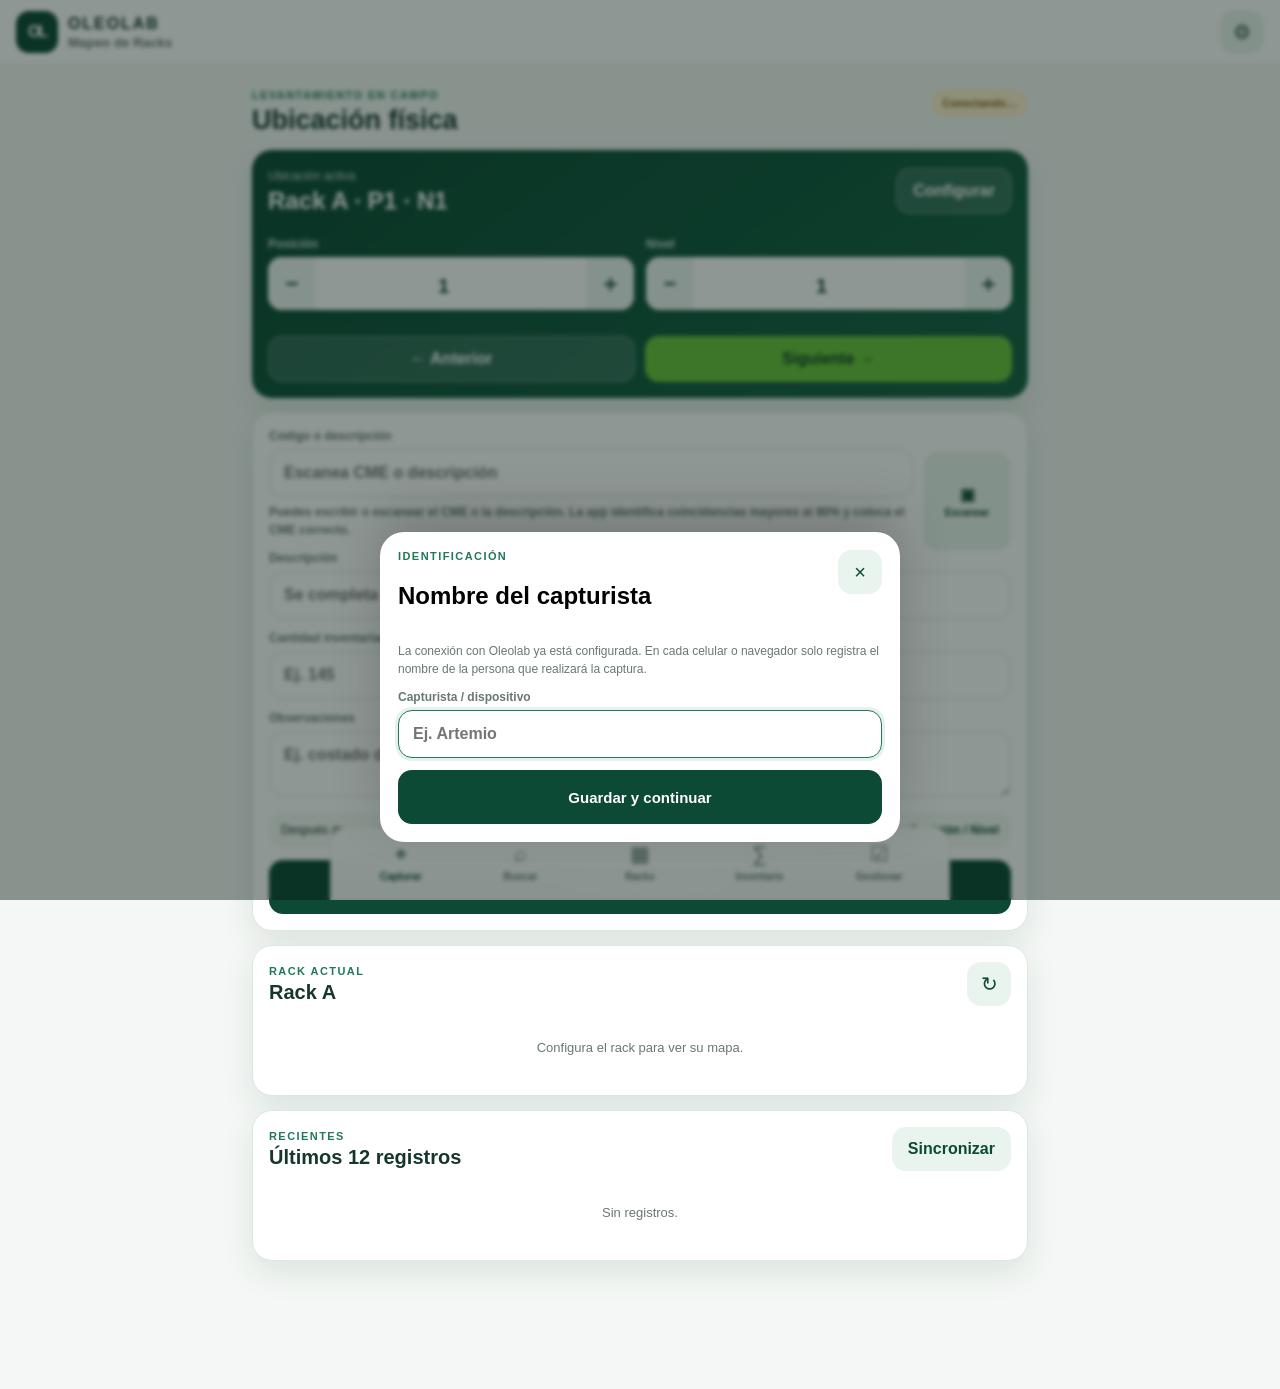
==== index.html @ 90b1364b "Ajustar límites del lienzo visual de racks" ====
<!doctype html>
<html lang="es">
<head>
<meta charset="utf-8">
<meta name="viewport" content="width=device-width,initial-scale=1,viewport-fit=cover">
<meta name="theme-color" content="#0d4a35">
<meta name="apple-mobile-web-app-capable" content="yes">
<meta name="apple-mobile-web-app-status-bar-style" content="black-translucent">
<link rel="manifest" href="manifest.webmanifest">
<title>Oleolab · Mapeo de Racks</title>
<style>
:root{--g:#0d4a35;--g2:#1f7a55;--lime:#69c43b;--pale:#eaf4ee;--gold:#d99d21;--ink:#17372d;--muted:#687971;--line:#dce8e1;--bg:#f4f7f5;--white:#fff;--danger:#b43c3c;--shadow:0 12px 32px rgba(13,74,53,.10);--r:20px}
*{box-sizing:border-box}html{font-family:-apple-system,BlinkMacSystemFont,"Segoe UI",Roboto,Arial,sans-serif;background:var(--bg);color:var(--ink)}body{margin:0;min-height:100vh;padding-bottom:92px}button,input,textarea{font:inherit}button{touch-action:manipulation}.hidden{display:none!important}
.header{position:sticky;top:0;z-index:30;display:flex;align-items:center;justify-content:space-between;padding:max(10px,env(safe-area-inset-top)) 16px 10px;background:rgba(255,255,255,.95);backdrop-filter:blur(16px);border-bottom:1px solid var(--line)}
.brand{display:flex;align-items:center;gap:10px}.logo{width:42px;height:42px;border-radius:13px;background:var(--g);display:grid;place-items:center;color:#fff;font-weight:900;letter-spacing:-2px}.brand b{display:block;letter-spacing:.12em}.brand small{display:block;color:var(--muted);font-weight:700;margin-top:2px}
.icon{border:0;width:44px;height:44px;border-radius:14px;background:var(--pale);color:var(--g);font-size:20px}
main{max-width:820px;margin:auto;padding:16px}.view{display:none}.view.active{display:block}.heading{display:flex;align-items:flex-start;justify-content:space-between;gap:12px;margin:2px 0 14px}.eyebrow{margin:0 0 4px;color:var(--g2);font-size:11px;font-weight:900;letter-spacing:.13em}.heading h1,.card h2{margin:0}.heading h1{font-size:27px}
.badge{padding:8px 11px;border-radius:999px;font-size:11px;font-weight:900;background:#fff1cf;color:#806015;white-space:nowrap}.badge.ok{background:#e7f7e5;color:#246128}.badge.off{background:#f3eeee;color:#8c3c3c}
.card{background:#fff;border:1px solid var(--line);border-radius:var(--r);box-shadow:var(--shadow);padding:16px;margin-bottom:14px}.location{background:linear-gradient(145deg,#0d4a35,#176347);color:#fff;border:0}.location-top{display:flex;justify-content:space-between;align-items:center;gap:10px}.location-top span{font-size:12px;opacity:.8}.location-top strong{display:block;font-size:24px;margin-top:3px}.btn{border:0;border-radius:14px;padding:13px 16px;font-weight:900;cursor:pointer}.btn.primary{background:var(--g);color:#fff}.location .btn.primary{background:var(--lime);color:#163b2c}.btn.secondary{background:var(--pale);color:var(--g)}.btn.ghost{background:rgba(255,255,255,.14);color:inherit;border:1px solid rgba(255,255,255,.25)}.btn.wide{width:100%}.btn.big{min-height:54px;font-size:15px}
.rack-strip{display:flex;gap:8px;overflow-x:auto;padding:14px 0 8px;scrollbar-width:none}.rack-strip::-webkit-scrollbar{display:none}.rack-chip{flex:0 0 42px;height:42px;border-radius:12px;border:1px solid rgba(255,255,255,.25);background:rgba(255,255,255,.10);color:#fff;font-weight:900}.rack-chip.active{background:#fff;color:var(--g)}
.grid2{display:grid;grid-template-columns:1fr 1fr;gap:12px}.step-label{font-size:12px;font-weight:800;color:rgba(255,255,255,.8)}.stepper{display:grid;grid-template-columns:48px 1fr 48px;margin-top:6px;background:#fff;border-radius:14px;overflow:hidden}.stepper button{border:0;background:#edf5f1;color:var(--g);font-size:22px}.stepper input{min-width:0;border:0;text-align:center;font-size:20px;font-weight:900;color:var(--g);padding:12px;background:#fff}.walk{display:grid;grid-template-columns:1fr 1fr;gap:10px;margin-top:14px}
label{display:block;font-size:12px;font-weight:900;color:var(--muted);margin-bottom:12px}input,textarea{width:100%;border:1px solid #ceddd5;border-radius:14px;padding:14px;background:#fff;color:var(--ink);outline:none;margin-top:6px;font-size:16px}input:focus,textarea:focus{border-color:var(--g2);box-shadow:0 0 0 3px rgba(31,122,85,.11)}textarea{resize:vertical}.code-row{display:grid;grid-template-columns:1fr 88px;gap:10px}.scan{border:0;border-radius:14px;background:var(--pale);color:var(--g);font-weight:900;margin-top:23px}.scan span{display:block;font-size:10px;margin-top:3px}
.keep{display:flex;justify-content:space-between;gap:10px;padding:11px 12px;border-radius:13px;background:#f4f8f5;margin:2px 0 12px;font-size:12px}.keep strong{color:var(--g)}
.card-head{display:flex;justify-content:space-between;align-items:center;margin-bottom:10px}.card-head h2{font-size:20px}.empty{padding:24px 12px;text-align:center;color:var(--muted);font-size:13px}
.rack-map{overflow:auto}.rack-table{min-width:100%;display:grid;gap:7px}.rack-row{display:grid;grid-template-columns:56px repeat(var(--cols),minmax(56px,1fr));gap:7px}.rack-cell{min-height:52px;border-radius:12px;background:#f3f7f4;border:1px solid var(--line);padding:6px;display:flex;flex-direction:column;align-items:center;justify-content:center;text-align:center;font-size:10px}.rack-cell.level{background:var(--g);color:#fff;font-weight:900}.rack-cell.used{background:#e4f5e5;border-color:#9dd89d;color:#205f27}.rack-cell b{font-size:12px}
.list{display:grid;gap:8px}.item{display:grid;grid-template-columns:50px 1fr auto;gap:10px;align-items:center;padding:11px;border:1px solid var(--line);border-radius:14px}.loc{background:var(--pale);border-radius:10px;padding:8px 4px;text-align:center;font-weight:900;color:var(--g)}.item strong{display:block}.item small{display:block;color:var(--muted);margin-top:2px}.item time{font-size:10px;color:var(--muted)}
.searchbox{display:flex;gap:10px}.searchbox input{margin:0}.searchbox .btn{flex:0 0 auto}.results{display:grid;gap:10px;margin-top:12px}.result{background:#fff;border:1px solid var(--line);border-radius:16px;padding:14px;box-shadow:0 8px 20px rgba(13,74,53,.06)}.result .where{display:flex;gap:8px;flex-wrap:wrap;margin-top:8px}.pill{padding:6px 9px;border-radius:999px;background:var(--pale);color:var(--g);font-size:11px;font-weight:900}
.rack-layout-toolbar{display:flex;gap:8px;flex-wrap:wrap;align-items:center;margin-bottom:10px}.rack-layout-toolbar .muted{flex:1;min-width:180px}.rack-layout-scroll{overflow-x:auto;overscroll-behavior-x:contain;padding-bottom:6px}.overview{position:relative;display:block;min-width:760px;height:500px;border:1px solid var(--line);border-radius:20px;background:#fff;box-shadow:var(--shadow);overflow:hidden}.overview.editing{background-image:linear-gradient(to right,var(--line) 1px,transparent 1px),linear-gradient(to bottom,var(--line) 1px,transparent 1px);background-size:8.333% 10%}.rack-card{position:absolute;border:1px solid var(--line);border-radius:16px;background:#fff;padding:10px;text-align:left;min-height:64px;box-shadow:0 6px 16px rgba(13,74,53,.08);transition:left .15s ease,top .15s ease,box-shadow .15s ease,transform .15s ease;user-select:none;-webkit-user-select:none;touch-action:manipulation}.rack-card b{font-size:23px;color:var(--g)}.rack-card small{display:block;color:var(--muted);margin-top:3px;font-size:10px;line-height:1.2}.rack-card.ready{background:var(--pale);border-color:#b9d8c8}.overview.editing .rack-card{cursor:grab;touch-action:none;outline:1px dashed rgba(13,74,53,.18)}.overview.editing .rack-card.dragging{cursor:grabbing;z-index:20;box-shadow:0 16px 34px rgba(13,74,53,.24);transform:scale(1.03);transition:none}.layout-save-note{font-size:11px;font-weight:800;color:var(--g2)}
.bottom{position:fixed;left:0;right:0;bottom:0;z-index:35;display:grid;grid-template-columns:repeat(5,1fr);background:rgba(255,255,255,.96);backdrop-filter:blur(18px);border-top:1px solid var(--line);padding:8px 10px max(8px,env(safe-area-inset-bottom))}.nav{border:0;background:transparent;color:var(--muted);padding:7px}.nav span{display:block;font-size:21px}.nav small{font-size:10px;font-weight:900}.nav.active{color:var(--g)}
dialog{border:0;padding:0;background:transparent;max-width:none;width:100%;height:100%;margin:0}.sheet{position:absolute;bottom:0;left:0;right:0;background:#fff;border-radius:24px 24px 0 0;padding:18px;max-height:88vh;overflow:auto;box-shadow:0 -20px 50px rgba(0,0,0,.18)}dialog::backdrop{background:rgba(8,25,18,.45);backdrop-filter:blur(2px)}.dialog-head{display:flex;justify-content:space-between;gap:10px;align-items:flex-start}.dialog-actions{display:grid;grid-template-columns:1fr 1fr;gap:10px;margin-top:14px}.muted{color:var(--muted);font-size:12px;line-height:1.5}.test-status{min-height:42px;margin:4px 0 12px;padding:10px 12px;border-radius:12px;background:#f4f8f5;color:var(--muted);font-size:12px;font-weight:800}.test-status.ok{background:#e7f7e5;color:#246128}.test-status.bad{background:#fdecec;color:#9f2d2d}.link{display:block;margin-top:14px;text-align:center;color:var(--g);font-weight:900;text-decoration:none}
.toast{position:fixed;z-index:60;left:50%;bottom:102px;transform:translateX(-50%) translateY(20px);background:#12291f;color:#fff;padding:11px 16px;border-radius:999px;font-size:12px;font-weight:800;opacity:0;pointer-events:none;transition:.2s;max-width:90%;text-align:center}.toast.show{opacity:1;transform:translateX(-50%) translateY(0)}
.loading{position:fixed;z-index:70;inset:0;background:rgba(255,255,255,.76);display:grid;place-items:center}.loading>div{background:#fff;border:1px solid var(--line);border-radius:18px;padding:18px 22px;box-shadow:var(--shadow);font-weight:900;color:var(--g)}
.scanner{position:absolute;inset:0;background:#07130e;color:#fff;padding:16px}.scanner video{width:100%;height:70vh;object-fit:cover;border-radius:18px;margin-top:12px}.scanline{position:absolute;left:12%;right:12%;top:42%;height:2px;background:var(--lime);box-shadow:0 0 14px var(--lime)}
@media(min-width:700px){main{padding:22px}.sheet{left:50%;right:auto;width:520px;transform:translateX(-50%);bottom:20px;border-radius:24px}.bottom{left:50%;right:auto;width:620px;transform:translateX(-50%);border:1px solid var(--line);border-radius:20px 20px 0 0}}
.catalog-gate{border:1px solid #e1c989;background:#fffaf0;border-radius:14px;padding:12px;margin:4px 0 12px;display:grid;gap:8px}.catalog-gate.hidden{display:none}.catalog-gate strong{color:#7a5a00}.catalog-gate small{color:var(--muted);line-height:1.35}.btn:disabled,.scan:disabled{opacity:.55;cursor:not-allowed;filter:grayscale(.15)}
.delete-mini{border:0;background:#fff0f0;color:var(--danger);border-radius:10px;padding:8px 10px;font-size:12px;font-weight:900;white-space:nowrap}.delete-mini:disabled{opacity:.5}.delete-summary{background:#f7f9f8;border:1px solid var(--line);border-radius:14px;padding:12px;display:grid;gap:4px}.delete-summary strong{font-size:18px}.danger{background:var(--danger)!important;color:#fff!important}
.manage-toolbar{display:grid;gap:10px}.manage-actions{display:flex;gap:8px;flex-wrap:wrap;align-items:center;justify-content:space-between}.manage-list{display:grid;gap:8px}.manage-row{display:grid;grid-template-columns:30px 54px 1fr;gap:10px;align-items:start;background:#fff;border:1px solid var(--line);border-radius:14px;padding:11px}.manage-row input[type="checkbox"]{width:22px;height:22px;margin-top:4px;accent-color:var(--g)}.manage-row .meta{font-size:11px;color:var(--muted);line-height:1.45}.manage-row .qty{font-weight:900;color:var(--g)}.manage-count{font-size:12px;font-weight:900;color:var(--g)}.manage-sticky{position:sticky;top:68px;z-index:10;background:var(--bg);padding-bottom:8px}
</style>
</head>
<body>
<div id="toast" class="toast"></div><div id="loading" class="loading hidden"><div>Actualizando…</div></div>
<header class="header"><div class="brand"><div class="logo">OL</div><div><b>OLEOLAB</b><small>Mapeo de Racks</small></div></div><button id="settings" class="icon">⚙</button></header>
<main>
<section id="capture" class="view active">
  <div class="heading"><div><p class="eyebrow">LEVANTAMIENTO EN CAMPO</p><h1>Ubicación física</h1></div><span id="status" class="badge">Conectando…</span></div>
  <div class="card location">
    <div class="location-top"><div><span>Ubicación activa</span><strong id="locationLabel">Rack A · P1 · N1</strong></div><button id="rackConfig" class="btn ghost">Configurar</button></div>
    <div id="rackStrip" class="rack-strip"></div>
    <div class="grid2">
      <label class="step-label">Posición<div class="stepper"><button type="button" data-step="p" data-dir="-1">−</button><input id="pos" type="number" min="1" inputmode="numeric" value="1"><button type="button" data-step="p" data-dir="1">＋</button></div></label>
      <label class="step-label">Nivel<div class="stepper"><button type="button" data-step="n" data-dir="-1">−</button><input id="level" type="number" min="1" inputmode="numeric" value="1"><button type="button" data-step="n" data-dir="1">＋</button></div></label>
    </div>
    <div class="walk"><button id="prev" class="btn ghost">← Anterior</button><button id="next" class="btn primary">Siguiente →</button></div>
  </div>
  <form id="mapForm" class="card">
    <div class="code-row"><label>Código o descripción<input id="code" required autocomplete="off" autocapitalize="characters" spellcheck="false" list="materialCodes" placeholder="Escanea CME o descripción"><datalist id="materialCodes"></datalist><small class="muted" style="display:block;margin-top:6px">Puedes escribir o escanear el CME o la descripción. La app identifica coincidencias mayores al 90% y coloca el CME correcto.</small></label><button id="scan" type="button" class="scan">▣<span>Escanear</span></button></div>
    <label>Descripción<input id="desc" autocomplete="off" placeholder="Se completa si ya existe"></label><div id="catalogGate" class="catalog-gate hidden"><strong>🔒 Material no registrado en catálogo</strong><small>Para continuar, captura el código y la descripción. Se dará de alta automáticamente como <b>Material de empaque</b> y quedará activo.</small><button id="addCatalogBtn" type="button" class="btn secondary wide">Registrar material en catálogo</button></div><label>Cantidad inventariada (piezas)<input id="qty" type="number" min="0" step="1" inputmode="numeric" required placeholder="Ej. 145"></label>
    <label>Observaciones<textarea id="notes" rows="2" placeholder="Ej. costado derecho, caja superior…"></textarea></label>
    <div class="keep"><span>Después de guardar</span><strong>Conservar Rack / Posición / Nivel</strong></div>
    <button id="saveMappingBtn" class="btn primary big wide" type="submit">＋ Guardar código aquí</button>
  </form>
  <div class="card"><div class="card-head"><div><p class="eyebrow">RACK ACTUAL</p><h2 id="rackTitle">Rack A</h2></div><button id="refreshRack" class="icon">↻</button></div><div id="rackMap" class="rack-map"><div class="empty">Configura el rack para ver su mapa.</div></div></div>
  <div class="card"><div class="card-head"><div><p class="eyebrow">RECIENTES</p><h2>Últimos 12 registros</h2></div><button id="sync" class="btn secondary">Sincronizar</button></div><div id="recent" class="list"><div class="empty">Sin registros.</div></div></div>
</section>
<section id="search" class="view"><div class="heading"><div><p class="eyebrow">LOCALIZADOR</p><h1>¿Dónde está?</h1></div></div><div class="card"><div class="searchbox"><input id="searchInput" type="search" placeholder="Código o descripción"><button id="searchBtn" class="btn primary">Buscar</button></div></div><div id="searchResults" class="results"><div class="empty">Busca un material para ver todas sus ubicaciones.</div></div></section>
<section id="racks" class="view"><div class="heading"><div><p class="eyebrow">MAPA MAESTRO</p><h1>Racks A–Z</h1></div></div><div class="card"><div class="rack-layout-toolbar"><button id="layoutEdit" type="button" class="btn secondary">Editar acomodo</button><button id="layoutSave" type="button" class="btn primary hidden">Guardar mapa</button><button id="layoutReset" type="button" class="btn secondary hidden">Restablecer A–Z</button><button id="layoutCancel" type="button" class="btn secondary hidden">Cancelar</button><span id="layoutStatus" class="layout-save-note">Acomodo compartido entre dispositivos</span></div><p class="muted">El acomodo visual no cambia inventario, posiciones, niveles ni configuraciones de los racks.</p></div><div class="rack-layout-scroll"><div id="overview" class="overview"></div></div></section><section id="inventory" class="view"><div class="heading"><div><p class="eyebrow">CONTEO FÍSICO</p><h1>Inventario total</h1></div><span id="inventoryTotal" class="badge ok">0 pzas</span></div><div class="card"><div class="searchbox"><input id="inventorySearch" type="search" placeholder="Filtrar código o descripción"><button id="downloadInventory" type="button" class="btn primary">Descargar CSV</button></div><p class="muted">Muestra el inventario activo consolidado de todos los dispositivos. Se actualiza automáticamente desde Sheets.</p><small id="inventorySyncLabel" class="muted">Sincronizando…</small></div><div id="inventoryResults" class="results"><div class="empty">Cargando inventario total…</div></div></section>
<section id="manage" class="view">
  <div class="heading"><div><p class="eyebrow">GESTIÓN</p><h1>Registros activos</h1></div><span id="manageCount" class="badge ok">0 activos</span></div>
  <div class="manage-sticky">
    <div class="card manage-toolbar">
      <div class="searchbox"><input id="manageSearch" type="search" placeholder="Filtrar CME, descripción, rack o capturista"><button id="manageRefresh" class="btn secondary" type="button">Actualizar</button></div>
      <div class="manage-actions">
        <label style="display:flex;gap:8px;align-items:center;margin:0"><input id="manageSelectAll" type="checkbox"> <span>Seleccionar visibles</span></label>
        <button id="manageDeleteSelected" type="button" class="btn danger" disabled>Eliminar seleccionados (0)</button>
      </div>
      <div class="muted">Aquí se muestran todos los registros activos, no solo los recientes. Los eliminados dejan de contabilizar, pero permanecen en Sheets con Estado = ELIMINADO.</div>
    </div>
  </div>
  <div id="manageResults" class="manage-list"><div class="empty">Cargando registros…</div></div>
</section>
</main>
<nav class="bottom"><button class="nav active" data-view="capture"><span>⌖</span><small>Capturar</small></button><button class="nav" data-view="search"><span>⌕</span><small>Buscar</small></button><button class="nav" data-view="racks"><span>▦</span><small>Racks</small></button><button class="nav" data-view="inventory"><span>∑</span><small>Inventario</small></button><button class="nav" data-view="manage"><span>☑</span><small>Gestionar</small></button></nav>

<dialog id="rackDialog"><form method="dialog" class="sheet" id="rackForm"><div class="dialog-head"><div><p class="eyebrow">CONFIGURACIÓN FÍSICA</p><h2 id="rackDialogTitle">Rack A</h2></div><button value="cancel" class="icon">×</button></div><p class="muted">Registra lo que observes; puedes corregirlo después.</p><div class="grid2"><label>Posiciones<input id="rackPositions" type="number" min="1" max="500" inputmode="numeric" value="6"></label><label>Niveles<input id="rackLevels" type="number" min="1" max="30" inputmode="numeric" value="3"></label></div><label>Notas<textarea id="rackNotes" rows="3" placeholder="Ej. nivel 4 solo de P1 a P4…"></textarea></label><div class="dialog-actions"><button value="cancel" class="btn secondary">Cancelar</button><button id="rackSave" type="button" class="btn primary">Guardar rack</button></div></form></dialog>

<dialog id="operatorDialog"><form method="dialog" class="sheet" id="operatorForm"><div class="dialog-head"><div><p class="eyebrow">IDENTIFICACIÓN</p><h2>Nombre del capturista</h2></div><button type="button" id="closeOperator" class="icon">×</button></div><p class="muted">La conexión con Oleolab ya está configurada. En cada celular o navegador solo registra el nombre de la persona que realizará la captura.</p><label>Capturista / dispositivo<input id="operatorName" type="text" required autocomplete="name" placeholder="Ej. Artemio"></label><button class="btn primary big wide" type="submit">Guardar y continuar</button></form></dialog>

<dialog id="deleteDialog"><form method="dialog" class="sheet" id="deleteForm"><div class="dialog-head"><div><p class="eyebrow">GESTIÓN DE REGISTROS</p><h2>Eliminar registro</h2></div><button value="cancel" class="icon">×</button></div><p class="muted">El registro se marcará como <b>ELIMINADO</b> y dejará de contabilizar en el rack, posición e inventario activo. No se borra físicamente del historial.</p><div id="deleteSummary" class="delete-summary"></div><div class="dialog-actions"><button value="cancel" class="btn secondary">Cancelar</button><button id="confirmDelete" type="button" class="btn danger">Eliminar registro</button></div></form></dialog>

<dialog id="scannerDialog"><div class="scanner"><div class="dialog-head"><div><p class="eyebrow" style="color:#9ddf7a">CÁMARA</p><h2>Escanear código</h2></div><button id="closeScanner" class="icon">×</button></div><video id="video" autoplay muted playsinline></video><div class="scanline"></div><p>Apunta al código de barras.</p></div></dialog>

<script>
(function(){
"use strict";
var $=function(s){return document.querySelector(s)}, $$=function(s){return Array.from(document.querySelectorAll(s))};
var DB_URL="https://docs.google.com/spreadsheets/d/12SCiQm8V1KWoDCcvSME3rLUsQUM7YNqKPbT7IsKf2s4/edit";
var DEFAULT_GAS_URL="https://script.google.com/macros/s/AKfycbwKBwf-Cqaw-z2X0yGInvhs4Fl8te1LQ0djDxgeLoFkcWMV3wU2AbxRJn-x5PKI4WhP/exec";
var MATERIAL_CATALOG={"CME01001":"BOT VID VDE ANT 250 ML OLEO LAB","CME01002":"BOT VID VDE ANT 500 ML OLEO LAB","CME01003":"BOT VID VDE ANT 1000 ML OLEO LAB","CME01004":"BOT ALU AVOCARE 141 ML OLEO LAB","CME01005":"BOT ALU AVOCARE 141 ML AVOPRODUCTS","CME01006":"BOT ALU COCOCARE 141 ML OLE OLAB","CME01007":"BOT VID VDE ANT 500 ML DORICA","CME01008":"BOT VID TAR CRI 500 ML LABEL PANEL","CME01009":"BOT VID TAR CRI 1300 ML LABEL PANEL","CME01010":"BOT VID VDE 250 ML DORICA","CME01011":"BOT VID VDE 500 ML DORICA","CME01012":"BOT VID VDE 1000 ML DORICA","CME01013":"BOT POL TAR BCO 1000 ML","CME01014":"BOT BID POL TRA 20 L","CME01015":"BOT PET CRI 250 ML OLEOLAB","CME01016":"BOT PET CRI 500 ML OLEOLAB","CME01017":"BOT PET CRI 1000 ML OLEOLAB","CME01018":"BOT PET CRI SALSERA","CME01019":"BOT PET CRI 5L ASA NEG","CME01020":"BOT VID VDE 1000 ML MARASCA","CME01021":"BOT VID VDE 250 ML MARASCA","CME01022":"BOT VID VDE 500 ML MARASCA","CME01023":"BOT VID VDE 250 ML DORICA MADIVI","CME01024":"BOT VID VDE 500 ML DORICA MADIVI","CME01025":"BOT VID VDE 750 ML DORICA MADIVI","CME01026":"BOT VID VDE 1000 ML DORICA MADIVI","CME01027":"BOT VID VDE 250 ML MARASCA MADIVI","CME01028":"BOT VID VDE 500 ML MARASCA MADIVI","CME01029":"BOT VID VDE 1000 ML MARASCA MADIVI","CME01030":"BOT PET CRI 750 ML MADIVI","CME01031":"BOT VID VDE ANT 250 ML MARASCA","CME01032":"BOT VID VDE ANT 500 ML MARASCA","CME01033":"BOT VID VDE ANT 1000 ML MARASCA","CME01034":"BOT BID CUAD GRAD AMA 5LT MBK038 3BK-0034 1 GAL Y 1.12 GAL","CME01035":"BOT BID CUD GRAD 10 L AMA","CME01036":"PREFORMA VERDE ANTIGUO 48MM / 20.6GR","CME01037":"PREFORMA VERDE ANTIGUO 28MM / 51GR","CME01038":"PREFORMA VERDE ANTIGUO 48MM / 51GR","CME01039":"BOT VID VDE ANT 473 ML OLEICO","CME01040":"BOT VID VDE ANT 710 ML OLEICO","CME01041":"BOT PET AMA R48 3.78L","CME01042":"BOT PET CRI 2L OLEOLAB","CME01042X":"BOT PET CRI 2L OLEOLAB (PREFORMA DE 46MM / 55G)","CME01043":"BOT VID TEQ CUAD OLEO LAB 1000 ml","CME01044":"BOT THOR 500 ML CORONA 28 GPI 350","CME01045":"LATA AEROSOL 205 X 604 (58MMX168MM 13.1 fl) AEROSO CAN","CME01046":"BOT PET VDE BOSTON 500 ML","CME01047":"BOT PET VDE ANT 250 ML OLEOLAB","CME01048":"BOT PET VDE ANT 500 ML OLEOLAB","CME01049":"BOT PET VDE ANT 1000 ML OLEO LAB","CME01050":"BOT PET VDE ANT 2000 ML OLEOLAB","CME01051":"BOT PET AMA LIM 3780 ML OLEOLAB","CME01052":"BOT VID VDE ANT 750 ML MARASCA","CME01053":"FLEXITANQUE DE 25MIL LTS - 25K FLEXI WITH ACCESORIES","CME01054":"CALENTADOR DE 50 MANGUERAS - 50 HOSE HEATING PAD","CME01055":"PREFORMA AMARILLO LIMON 48MM / 90GR","CME01056":"PRFORMA AMARILLA LIMON R-48 90GR","CME01057":"BOT PET AMA LIM 2000 ML OLEOLAB","CME01058":"BOT PET BCO TARRO 500 ML 89MM","CME01059":"BOT PET BCO TARRO 1/2 GAL 1.66L 110MM","CME01060":"BOT PET CRI SQ500 MAYO 500ML","CME01061":"BOT ALU BCO 53 X 175 X 1Q","CME01062":"BOT VID TARRO CRIS 500ML (CHINA)","CME01063":"BOT PET TARRO BCO 1000ML","CME01064":"BAG ON VALVE 95 X 143","CME01065":"BOT VID VDE 750 ML MARASCA","CME01066":"BOV+ACTUATOR+CAP KIT FOR SPRAY 200ML 59 X 168 X 2Q","CME01067":"BOT ALU BCO 59X168 CURVO","CME01068":"BOT PET BLANCO TARRO 1/2 GAL 1.66L 110MM","CME01069":"TAP PLA BLANCA 110MM","CME01070":"PREFORMA VERDE ANTIGUO 48MM / 91GR","CME01071":"BOT PET CRISTAL OLEOLAB R48 3.78L","CME01072":"BOT PET VERDE ANTIQUE 3.78 LT OLEOLAB","CME01073":"BOT PET VERDE ANTIQUE 2 LT OLEOLAB","CME01074":"BOT PET CRI 10L ASA NEG","CME01075":"BOT PET BCO 200 ML SPRAY OLEOLAB","CME01076":"BOT PET VDE ANT 750 ML OLEOLAB","CME01077":"BOT VID TARRO CRIS 460ML (AIRES DEL CAMPO)","CME01078":"BOT METAL IMP 1000 ML (MADHAVA)","CME01079":"TAP PTRO NEG BOT METAL IMP 1000 ML (MADHAVA)","CME01080":"SUPER SACO BLANCO RAFIA 90\\*90\\*150 CMS","CME01081":"BOTELLA MEZCAL 750 ML","CME01082":"BOT VID VDE ANT 750 ML OLEO LAB","CME01083":"BOT VID TARRO CRIS 500ML (NIRWANA)","CME01084":"BOT KIT SQUEEZE/TAP/LINNER PET VDE ANT 500 ML","CME01085":"PAPEL POLIFOIL LAM MATE 220X60 AVOCARE VCP (SACHET)","CME01086":"PAPEL POLIFOIL LAM MATE 220X60 COCOLEO EV ORGANIC (SACHET)","CME01087":"PAPEL METALIZADO 54X220 AVOCARE PRENSASO EN FRIO","CME01088":"PAPEL METALIZADO 54X220 COCOCARE EV ORGANICO","CME01089":"CINTA TRANSPARENTE 48X910 METROS","CME01090":"BOT PET CRI 3.78 L VINAGRE OLEOLAB","CME01091":"BOT PET CRI 1000 ML VINAGRE OLEOLAB","CME01092":"BOT PET CRI 6000 ML VINAGRE OLEOLAB","CME01093":"BOT PET CRI 5000 ML VINAGRE OLEOLAB","CME01094":"BOT ALU BCO 66 X 218 400ML","CME01095":"BOV+ACTUATOR+CAP KIT FOR SPRAY 400ML 66 X 218","CME01096":"BOT PET VDE BAN 750ML SQUEEZE+TAP+LINNER PET","CME02001":"CAJ COR CRAFT ECT32 C250-12","CME02002":"CAJ COR CRAFT ECT32 C500-12","CME02003":"CAJ COR CRAFT ECT32 C1000-12","CME02004":"CAJ COR CRAFT ECT26 C5000-3","CME02005":"CAJ COR CRAFT ECT26 C250-6","CME02006":"CAJ COR CRAFT ECT26 C500-6","CME02007":"CAJ COR CRAFT ECT32 CD250-12","CME02008":"CAJ COR CRAFT ECT32 CD500-12","CME02009":"CAJ COR CRAFT ECT32 CD1000-12","CME02010":"CHA COR COCOCARE 1000L OLEO LAB","CME02011":"JUE SEP COR CRAFT C250-12","CME02012":"JUE SEP COR CRAFT C500-12","CME02013":"JUE SEP COR CRAFT C1000-12","CME02014":"JUE SEP COR CRAFT C250-6","CME02015":"JUE SEP COR CRAFT C500-6","CME02016":"JUE SEP COR CRAFT CD250-12","CME02017":"JUE SEP COR CRAFT CD500-12","CME02018":"JUE SEP COR CRAFT CD1000-12","CME02019":"CHA COR AGUACATE 1000 ML INNOBIZ","CME02020":"JUE SEP CHA COR AGUACATE CRAFT C-12 INNOBIZ","CME02021":"CAJILLA MIC 500ML ATOMY COREA","CME02022":"CAJILLA MIC 500ML ATOMY CANADA","CME02023":"CAJ COR CRAFT ECT32 CD250-24 MADIVI","CME02024":"CAJ COR CRAFT ECT32 CD500-12 MADIVI","CME02025":"JUE SEP COR CRAFT CD250-12 MADIVI","CME02026":"JUE SEP COR CRAFT CD500-12 MADIVI","CME02027":"CAJ COR CRAFT ECT32 CM1000-12 MADIVI","CME02028":"JUE SEP COR CRAFT CM1000-12 MADIVI","CME02029":"CAJ COR CRAFT ECT32 CM250-12 MADIVI","CME02030":"JUE SEP COR CRAFT CM250-12 MADIVI","CME02031":"CAJ COR CRAFT ECT32 CM500-12 MADIVI","CME02032":"JUE SEP COR CRAFT CM500-12 MADIVI","CME02033":"CAJILLA MIC 500 ML AVOCARE COREA V2 ATY","CME02034":"CAJ COR CRAFT CM250-12 ACADO","CME02035":"CAJ COR CRAFT CM500-12 ACADO","CME02036":"JUE SEP COR CRAFT CD250-24 MADIVI","CME02037":"CAJ COR CRAFT CM1000-12 ACADO","CME02038":"JUE SEP COR CRAFT CM250-12 ACADO","CME02039":"SEL GAR PLAS NEG BRILLNATE 55 X 45 MADIVI","CME02040":"JUE SEP COR CRAFT CD1000-12 MADIVI","CME02041":"JUE SEP COR CRAFT CM1000-12 MADIVI","CME02042":"JUE SEP COR CRAFT CM500-12 ACADO","CME02043":"CAJ COR CRAFT ECT32 CD750-12 MADIVI","CME02044":"SEP COR CRAFT C-500-12 CHICO","CME02045":"SEP COR CRAFT C-500-12 GRANDE","CME02046":"JUE SEP COR CRAFT CM1000-12 ACADO","CME02047":"CAJ COR CRAFT ECTC26 C473-6 OLEICO","CME02048":"CAJ COR CRAFT ECT25 C710-6 OLEICO","CME02049":"JUE SEP COR CRAFT C473-6 OLEICO","CME02050":"JUE SEP COR CRAFT C710-6 OLEICO","CME02051":"CAJ COR CRAFT CP250-12 OLEOLAB","CME02052":"JUE SEP COR CRAFT CP250-12 OLEOLAB","CME02053":"CAJILLA 500 ML ATOMY USA","CME02054":"SEP COR CRAFT C-250-12 CHICO","CME02055":"SEP COR CRAFT C-250-12 GRANDE","CME02056":"SEP COR CRAFT C-1000-12 CHICO","CME02057":"SEP COR CRAFT C-1000-12 GRANDE","CME02058":"CAJ COR CRAFT C96OZ-6","CME02059":"CAJ COR CRAFT C1GAL-4","CME02060":"CAJ COR CRAFT ECT32 CP500-12","CME02061":"CAJ COR CRAFT CET25 CP1000-12","CME02062":"CAJ COR CRAFT ECT32 CT450-12","CME02063":"CAJ COR CRAF ECTC25 CP 3.78 - 6","CME02064":"CAJ CHA AVOCARE EXT VIR ORG 1000L CHAEV1000-12","CME02065":"CAJ CHA OLEO REF 1000L CHAOL1000-12","CME02066":"CAJ CHA AVOCARE NATURAL 1000L CHANAT1000-12","CME02067":"CAJ CHA COCOCARE VIR ORG 1.66 L CHCV1660-12","CME02068":"CAJ COR CRAFT C1000-6","CME02069":"JUE SEP COR CRAFT C100-6","CME02070":"CAJ COR CRAFT C500-6","CME02071":"JUE SEP COR CRAFT C500-6","CME02072":"CAJ COR CRAFT CP500-6","CME02073":"CAJ COR CRAFT CP1000-6","CME02074":"CAJ COR CRAFT C250-6","CME02075":"JUE SEP COR CRAFT C250-6","CME02076":"CAJ COR CRAFT CP250-6","CME02077":"JUE SEP COR CRAFT CP250-6","CME02078":"CAJ COR CRAFT ECT32 CT450-6","CME02079":"CAJILLA MIC 250ML / 5 PACK ATOMY COREA","CME02080":"CAJ COR CRAFT CM250-6","CME02081":"JUE SEP COR CRAFT CM250-6","CME02082":"CAJ COR CRAFT CM500-6","CME02083":"JUE SEP COR CRAFT CM500-6","CME02084":"CAJ COR CRAFT CM750-6","CME02085":"JUE SEP COR CRAFT CM750-6","CME02086":"CAJ COR CRAFT CM100-6","CME02087":"JUE SEP COR CRAFT CM100-6","CME02088":"CAJ COR CRAFT CM250-12","CME02089":"JUE SEP COR CRAFT CM250-12","CME02090":"CAJ COR CRAFT CM500-12","CME02091":"JUE SEP COR CRAFT CM500-12","CME02092":"CAJ COR CRAFT CM750-12","CME02093":"JUE SEP COR CRAFT CM750-12","CME02094":"CAJ COR CRAFT CM1000-12","CME02095":"JUE SEP COR CRAFT CM1000-12","CME02096":"CHA MEMBER´S MARK AGUACATE 1000 ML CHAMM1000-12","CME02097":"CHA MEMBER´S MARK COCO ORGANICO 1.66 ML CHCO1660-12","CME02098":"JUE SEP CAJ CHA GENERICA 12X1000ML OLEOLAB","CME02099":"CHA PALLET 1.00 X 1.20","CME02100":"JUE SEP COR CRAFT CM450-12 TARRO VIDRIO","CME02101":"CAJ COR CRAFT ECT25 CL1000-6","CME02102":"CAJ COR CRAFT ECT25 CP750-6","CME02103":"CAJ COR CRAFT ECT25 CP750-12","CME02104":"DESECHO DE CARTON","CME02105":"CAJ COR CRAFT C750-12","CME02106":"JUE SEP COR CRAFT C750-12","CME02107":"CAJ COR CRAFT ECT26 CT470-6","CME02108":"JUE SEP COR CRAFT CT470-6","CME02109":"JUE SEP COR CRAFT CT460-12","CME02110":"JUE SEP COR CRAFT CT460-6","CME02111":"CAJ COR CRAF CP500-12 BONAMARK","CME02112":"CHA DUO PACK AVOCARE VIRGIN OIL SPRAY 400ML PARA 2PZ","CME02113":"CAJ CHA DUO PACK AVOCARE VIRGIN OIL SPRAY 400ML","CME03001":"COR AVOCARE AGU EXT VIR AVOPRODUCTS","CME03002":"COR AVOCARE AGU EXT VIR AJO AVOPRODUCTS","CME03003":"COR AVOCARE AGU EXT VIR ALB AVOPRODUCTS","CME03004":"COR AVOCARE AGU EXT VIR CHI AVOPRODUCTS","CME03005":"COR AVOCARE AGU FRU INT INNOBIZ","CME03006":"COR AVOCARE AGU INT PUR INNOBIZ","CME03007":"COR INNOVIZ LAM. MATE FTE/REV DE 12.4X9.3 CMS.","CME04001":"TAP PLA NEG 31.5 MM OLEO LAB","CME04002":"TAP C/DOS PLA 31.5 MM OLEOLAB","CME04003":"TAP PLA CAF T 89 MM","CME04004":"LINNER SENSITIVO ROJO 89 MM","CME04005":"TAP TWIST OFF LAM DOR T 82 MM","CME04006":"TAP PLA BCA 40 CM CUBETA","CME04007":"TAP POL AZU T 20 MM BIDON","CME04008":"TAP NUEVO 1.00 X 1.20 TOTE SK","CME04009":"TAP RECICLADO 1.00 X 1.20 TOTE SK","CME04010":"TAP NUEVO OCT TOTE LP","CME04011":"TAP ALU CON DOS NEG 31.5 X 24","CME04012":"TAP ALU CON DOS NEG 31.5 X 44","CME04013":"TAP PLA TRI TAP NEG 28MM","CME04014":"TAP METAL BCO 20MM TAMBO METAL","CME04015":"TAP PLA BCO 20MM TAMBO PLAS","CME04016":"TAP PLA NEG 48MM P ENVASE 5L Y 2L","CME04017":"TAP PLA NEG SALSERA 10 MM","CME04018":"SEL MET BCO 20MM TAP METAL TAMBO METAL","CME04019":"SEL GAR PLAS NEGRO MATE 55 X 56","CME04020":"SEL GAR PLAS PVC MORADO 55 X 56 ROLLO","CME04021":"SEL GAR PLAS NEG MAT 55 X 56 MADIVI","CME04022":"SEL GAR CAPSULA PVC NEG MAT 32 X 55 MADIVI","CME04024":"TAP ALU DOS NEG 31.5 X 44 MADIVI","CME04025":"SEL GAR CAPSULA PVC NEG MAT 33 X 48 MADIVI","CME04026":"TAP ALU DOS ORO 31.5 X 24 MADIVI","CME04027":"SEL GAR PLAS TRANS 54X45 MADIVI","CME04028":"SEL GAR PLAS NEG 54X70 MADIVI","CME04029":"SEL GAR CAPSULA PVC NEG MAT 31X60 MADIVI","CME04030":"TAP REF PLAS BCO 28 MADIVI","CME04031":"TAP ALU CON DOS ORO 31.5 X 24 MADIVI","CME04032":"TAP PLA NEG CINT CORT ROSC R28","CME04033":"TAP PLA VDE CINT LISA R 38","CME04034":"SEL GAR PLAS VDE OLEICO","CME04035":"SEL SEG BOTTLE HEX FOLIO","CME04036":"SEL SEG VENOM 40 FOLIO","CME04037":"TAP VDE R-28 C/CIN C/LIN MTX-115 CAV 8","CME04038":"TAP PLA C/CIN NEG R38 5L Y 2L","CME04039":"TAP TWIST OFF LAM IMPRESA COCCARE T 82 MM","CME04040":"TAP TRITAP ORO STD","CME04041":"LINER SEN PAP BCO 48MM","CME04042":"SEL GAR PLAS PVC CRISTAL (102 x 47MM)","CME04043":"TAP TWIST OFF LAM 63 RTO LAM DORADA (CHINA)","CME04044":"SEL GAR PLAS TRANS 140 X 30 MM.","CME04045":"SEL GAR PLAS TRANS 82 X 40","CME04046":"TAP PLA VDE CINT R 48","CME04047":"SEL GAR PLAS PVC AZUL PANT 2144C 55X56 ROLLO","CME04048":"SEL GAR PLAS PVC VERDE PANT 355C 55X56 ROLLO","CME04049":"SEL GAR PLAS PVC GRIS PANT 437C 55X56 ROLLO X 100,000","CME04050":"SEL GAR PLAS PVC AZUL CLARO PANT 284C 55X56 ROLLO","CME04051":"SEL GAR PLAS PVC ROJO PANT 186C 55X56 ROLLO","CME04052":"SEL GAR PLAS PVC DORADO PANT 125C 55X56 ROLLO","CME04053":"SEL GAR PLAS PVC VERDE CLARO PANT 376C 55X56 ROLLO","CME04054":"TAP PLA CAF 110MM","CME04055":"TAP PLA VDE FLIP TOP R 30MM MAYO","CME04056":"SEL GAR PLAS PVC VERDE CLARO PANT 376C ORGANICO 55X56","CME04057":"LINNER SENSITIVO 89 MM","CME04057X":"LINNER SENSITIVO 89 MM","CME04058":"SELLO DE ESPUMA BCO. 28 MM","CME04059":"TAPA PLASTICA BLANCA R66","CME04060":"TAPA TEQUILERA PLASTICA NEGRA","CME04061":"TAPA SALSERA PLASTICA NEGRA","CME04062":"TAPA PLASTICA VIKINI NEGRA","CME04063":"TAPA SALSERA PLASTICA VERDE","CME04064":"TAP TWIST OFF LAM 82 RTO LAM DORADA (NIRWANA)","CME04065":"TAPA DE ALUMINIO C/DOSIFICADOR 31.5 X 24 ORO","CME04066":"TAPA PLASTICA P/SPRAY","CME04067":"TAPA TRITAPA PLASTICA DORADA","CME04068":"FOIL ALUMINIO 27.80MM","CME04069":"FOIL ALUMINIO 39.96","CME04070":"FOIL ALUMINIO 87.6MM","CME04071":"FOIL ALUMINIO 110 MM","CME04072":"VALVULA SPRAY BAG ON VALVE 95 X 143 + (2X20)","CME04073":"SELLO ESPUMADO BCO 89 MM","CME04074":"SEL GAR PLAS PVC NARANJA 55X56 ROLLO","CME04075":"MANGA PVC 8 TIN MEMBER´S MARK 1.66 L SAMS","CME04076":"TAPA FLIP TOP OLEOLAB 28MM","CME04078":"SEL GAR PLAS PVC VERDE 55X65 MEMBERS MARK SAMS","CME04079":"TAP PLA VDE SELLO Y SUB TAP P PET 32 MM","CME04080":"TAP PLA VDE SELLO Y SUB TAP P PET 46MM","CME04081":"ASA PLA VDE P PET 46MM","CME04082":"TAPA MADERA-CORCHO SINTETICO 30 MM","CME04083":"CERA AZUL PARA TAPA MADERA-CORCHO SINTETICO","CME04084":"CERA NEGRA PARA TAPA MADERA-CORCHO SINTETICO","CME05001":"BASE TARIMA MIC COR CRAFT 1 X 1.20","CME05002":"ESQUINERO PALLET CARTON CRAFT 2 MTS","CME05003":"PEL STRECH EMPLAYE TRANS 1200 PIES X 18 PUL CAL 60","CME05004":"FLEJE PLASTICO NEGRO 1/2\"","CME05005":"GRAPA FIERRO METAL PARA FLEJE 1/2\"","CME05006":"POLI BURBUJA PLA TRANS CHICA 2 PIES X 20 MTS","CME05007":"POLI BURBUJA PLA TRANS GDE 2 PIES X 20 MTS","CME05008":"ROLLO BOLSA PLA TRANS TOTE OCT 1 X 1.20","CME05009":"TARIMA TACON ESTUFADA 1.15 X 1.15 EXP","CME05010":"TARIMA TACON CHEP 1.00 X 1.20 MX","CME05011":"TARIMA RECICLADA 1 X 1.20 NACIONAL CEDIS","CME05012":"ETI TERMOMAGNETICA ZEBRA BCA 102 X 127 MM","CME05013":"ROLLO TINTA CARBON NEG ZEBRA 102 X 127 MM","CME05014":"CINTA PLAS ADH TRANS 2\" X 100 MTS NO MARCA","CME05015":"CINTA PLAS ADH TRANS 2\" X 100 MTS OLEOLAB","CME05016":"CINTA PLAS ADH TRANS 2\" X 100 MTS NO MARCA MADIVI","CME05017":"PEL STRECH EMPLAYE TRAS 1200 PIES X 18 PUL CAL 60 MADIVI","CME05018":"ESQUINERO PALLET CAR CRAFT 2 MTS MADIVI","CME05019":"FLEJE PLAS NEGRO 1/2\" MADIVI","CME05020":"FLEJE METALICO 1/2\"","CME05021":"RELLENO POLIETILENO EMBALAJE MADIVI","CME05022":"TARIMA TACON CHEP 1.00 X 1.20 EXP","CME05023":"TINTA PARA SELLO DE GOMA 35ML","CME05024":"FLEJE PLASTICO NEGRO 1/2\"","CME05025":"TARIMA TACON CHEP 1.00 X 1.20 EXPORTACION. ESTUFADA","CME05026":"TARIMA TACON CHEP CEDI MEX 1.00 X 1.20 NAC.","CME05027":"PEL STRETCH EMPLAYE TRANSP 1200 PIES X 18 PUL CAL 60","CME05028":"ETI TERMOMAGNETICA ZEBRA BCA 102 X 127 MM COLOR VERDE","CME05029":"AUT PEL STRECH EMPLAYE TRANS 4000 PIES X 20 PUL CAL 60","CME05030":"TARIMA TACON CHEP 1.00 X 1.20 MX (SAMS)","CME05031":"RELLENO MIC PACK PARA EMPAQUE","CME05032":"ETIQUETA FRAGIL PARA EMPAQUE","CME05033":"POLI BURBUJA PLA TRANS CHICA 60CM X 40MTS","CME05034":"ETIQUETA DE CERTIFICACIONES COCO MM´S 1.66","CME05035":"ETIQUETA DE CERTIFICACIONES COCO CARE 1.66","CME05036":"SELLO POR INDUCCIÓN DE ALUMINIO COMPUESTO 89 MM","CME05037":"SELLO POR INDUCCIÓN DE ALUMINIO COMPUESTO 110 MM","CME05039":"MOLDE DE BOTELLA SQUEEZE 500ML","CME05040":"PREFORMA VERDE BANDERA PET 24MM / 40G","CME05041":"ESQUINERO PALLET CARTON CRAFT 4\" CAL 100 2 MTS","CME06001":"ETI PLAT PLAST MAT AVOCARE AGU 250 ML OLEO LAB","CME06002":"ETI PLAT PLAST MAT AVOCARE AGU 500 ML OLEO LAB","CME06003":"ETI PLAT PLAST MAT AVOCARE AGU AJO 250 ML OLEO LAB","CME06004":"ETI PLAT PLAST MAT AVOCARE AGU ALB 250 ML OLEO LAB","CME06005":"ETI PLAT PLAST MAT AVOCARE AGU CHI 250 ML OLEO LAB","CME06006":"ETI PLAT PLAST MAT AVOCARE AGU EXT VIR 250 ML AVOPRODUCTS","CME06007":"ETI PLAT PLAST MAT AVOCARE AGU EXT VIR 500 ML AVOPRODUCTS","CME06008":"ETI PLAT PLAST MAT AVOCARE AGU EXT VIR AJO 250 ML AVOPRODUCT","CME06009":"ETI PLAT PLAST MAT AVOCARE AGU EXT VIR ALB 250 ML AVOPRODUCT","CME06010":"ETI PLAT PLAST MAT AVOCARE AGU EXT VIR CHI 250 ML AVOPRODUCT","CME06011":"ETI PLAT PLAST MAT COCOCARE COCO VIR 450 ML OLEO LAB","CME06012":"ETI PLAT PLAST MAT COCOCARE COCO VIR 450 ML TAP OLEO LAB","CME06013":"ETI BOPP UV MATE COCOCARE COCO VIR 1.66 ML OLEO LAB","CME06014":"ETI BOPP UV MATE COCOCARE COCO VIR 1.66 ML TAP OLEO LAB","CME06015":"ETI PLAT PLAST MAT COCOCARE MAN COCO SAL 500 ML OLEO LAB","CME06016":"ETI PLAT PLAST MAT COCOCARE MANT COCO SAL 500 ML TAP OLEO LA","CME06017":"ETI PLAT PLAST MAT COCOCARE MANT COCO 500 ML OLEO LAB","CME06018":"ETI PLAT PLAST MAT COCOCARE MANT COCO 500 ML TAP OLEO LAB","CME06019":"ETI PLAT PLAST MAT BERRYCARE ZAR 250 ML OLEO LAB","CME06020":"ETI PLAT PLAST MAT GRAPECAREA UVA 500 ML OLEO LAB","CME06021":"ETI PLAST OLI EV 250 ML FTE CASA LEY","CME06022":"ETI PLAST OLI EV 250 ML REV CASA LEY","CME06023":"ETI PLAST OLI EV 500 ML FTE CASA LEY","CME060237":"ETI BOPP UV MATE AVOCARE EV AJO 250ML REV VID OLEOLAB INT","CME06024":"ETI PLAST OLI EV 500 ML REV CASA LEY","CME06025":"ETI PLAST OLI EV 1000 ML FTE CASA LEY","CME06026":"ETI PLAST OLI EV 1000 ML REV CASA LEY","CME06027":"ETI PLAT PLAST MAT AVOCARE AGU FRU INT 500 ML INNOBIZ v5","CME060271":"ETI PAP CATE DE MI CORAZON EV 500 ML MADIVI COR","CME06028":"ETI PLAT PLAST MATAVOCARE AGU INT PUR 1000ML INNOBIZ","CME06029":"ETI PLAT PLAST AVOCARE AGU FRU INT 250 ML INNOBIZ","CME06030":"ETI PLAT PLAST MAT GOLDEN HILLS COCO VIR 450ML LA COMER","CME06031":"ETI PLAT PLAST MAT GOLDEN HILLS COCO VIR 450 ML TAP LA COMER","CME06032":"ETI PLAT PLAST MAT COCOCARE COCO REF 450 ML OLEOLAB","CME06033":"ETI PLAT PLAST MAT COCOCARE COCO REF 450ML TAP OLEOLAB","CME06034":"ETI PLAST AVOS AGU VIR EXT 250 ML","CME06035":"ETI PLAT PLAST MAT AVOCARE AGU FRU INT 500 ML REV ATOMY CORE","CME06036":"ETI PLAT PLAS MAT AVOCARE AGU FRU INT 500 ML REV ATOMY CANAD","CME060362":"ETI BOPP UV MATE GRAPECARE 2L FTE OLEOLAB","CME06037":"ETIQUETA DE PAPEL BLANCA CARTA (PARA TOTE)","CME06038":"ETI PAP CATE DE MI CORAZON AGU COMPLETE 250 ML MARASCA MADIV","CME06039":"ETI PAP CATE DE MI CORAZON AGU 1 LT FTE MARASCA MADIVI","CME06040":"ETI PAP CATE DE MI CORAZON AGU 1 LT REV MARASCA MADIVI","CME06041":"ETI PAP CATE DE MI CORAZON AGU 250ML MADIVI","CME06042":"ETI PAP CATE DE MI CORAZON AGU 500 ML MADIVI","CME06043":"ETI PAP CATE DE MI CORAZON AGU MEDI 250 ML MADIVI","CME06044":"ETI PAP CATE DE MI CORAZON AGU MEDI 500 ML FTE MADIVI","CME06045":"ETI PAP CATE DE MI CORAZON AGU MEDI500 ML REV MADIVI","CME06046":"ETI PAP ORO VERDE AGU 1 LT DORICA MADIVI","CME06047":"ETI PAP ORO VERDE AGU 1 LT FTE MARASCA MADIVI","CME06048":"ETI PAP ORO VERDE AGU 500 ML DORICA MADIVI","CME06049":"ETI PAP ORO VERDE AGU 60 ML DORICA MADIVI","CME06050":"ETI PAP CATE DE MI CORAZON AGU PIC 250 ML MADIVI","CME06051":"ETI PAP CATE DE MI CORAZON AGU PIC 500 ML FTE MADIVI","CME06052":"ETI PAP CATE DE MI CORAZON AGU PIC 500 ML REV MADIVI","CME06053":"ETI PAP CATE DE MI CORAZON CANOLA 250 ML MADIVI","CME06054":"ETI PAP CATE DE MI CORAZON CHIA 250 ML MADIVI","CME06055":"ETI PAP CATE DE MI CORAZON COCO MCT 250 ML MADIVI","CME06056":"ETI PAP DICIERO FOODS GAO FTE 700 ML MADIVI","CME06057":"ETI PAP DICIERO FOODS GAO REV 700 ML MADIVI","CME06058":"ETI PAP DICIERO FOODS OLI 250 ML MADIVI","CME06059":"ETI PAP DICIERO FOODS OLI 500 ML MADIVI","CME06060":"ETI PAP DICIERO FOODS OLI EXT VIR 250 ML MADIVI","CME06061":"ETI PAP DICIERO FOODS OLI EXT VIR 500 ML MADIVI","CME06062":"ETI PAP CATE DE MI CORAZON SANDIA 250 ML MADIVI","CME06063":"ETI PAP CATE DE MI CORAZON AVO COMPLETE 500 ML FTE MARASCA","CME06064":"ETI PAP CATE DE MI CORAZON AVO COMPLETE 500 ML REV MARASCA","CME06065":"ETI PAP CATE DE MI CORAZON AVO H&S 500 ML FTE MADIVI","CME06066":"ETI PAP CATE DE MI CORAZON AVO H&S 500 ML REV MADIVI","CME06067":"ETI PAP CATE DE MI CORAZON AVO MEDI 250 ML FTE MADIVI","CME06068":"ETI PAP CATE DE MI CORAZON AVO COMPLEAT 250 ML FTE MARASCA M","CME06069":"ETI PAP CATE DE MI CORAZON AVO COMPLETE 250 ML REV MARASCA M","CME06070":"ETI PAP CATE DE MI CORAZON AVO 1 LT FTE DORICA MADIVI","CME06071":"ETI PAP CATE DE MI CORAZON AVO 1 LT REV DORICA MADIVI","CME06072":"ETI PAP CATE DE MI CORAZON AVO 1 LT FTE MARASCA MADIVI","CME06073":"ETI PAP CATE DE MI CORAZON AVO 1 LT REV MARASCA MADIVI","CME06074":"ETI PAP CATE DE MI CORAZON AVO 250 ML FTE DORICA MADIVI","CME06075":"ETI PAP CATE DE MI CORAZON AVO 250 ML REV DORICA MADIVI","CME06076":"ETI PAP CATE DE MI CORAZON AVO 500 ML FTE DORICA MADIVI","CME06077":"ETI PAP CATE DE MI CORAZON AVO 500 ML REV DORICA MADIVI","CME06078":"ETI PAP AVOVIT PLUS AVO 120 SOFTGELS MADIVI","CME06079":"ETI PAPCATE DE MI CORAZON AVO EXT VIR 250 ML MADIVI","CME06080":"ETI PAP AVOHEALTH EXT VIR AVO 8.5OZ MADIVI","CME06081":"ETI PAP CATE DE MI CORAZON AVO H&S 500 ML FTE MADIVI","CME06082":"ETI PAP CATE DE MI CORAZON AVO H&S 500 ML REV MADIVI","CME06083":"ETI PAP CATE DE MI CORAZON AVO H&S 250 ML FTE MADIVI","CME06084":"ETI PAP CATE DE MI CORAZON AVO H&S 250 ML REV MADIVI","CME06085":"ETI PAP CATE DE MI CORAZON HUILE D´AVOCAT 250 ML MADIVI","CME06086":"ETI PAP CATE DE MI CORAZON HUILE D´AVOCAT H&S 250 ML MADIVI","CME06087":"ETI PLAT PLAST MATE AVOCARE AGU EV 500 ML FTE INNOBIZ V6","CME06088":"ETI PAP CATE DE MI CORAZON AVO MEDI 500 ML FTE MADIVI","CME06089":"ETI PAP CATE DE MI CORAZON AVO MEDI 500 ML REV MADIVI","CME06090":"ETI PAP CATE DE MI CORAZON P EXT VIR AVO250 ML MADIVI","CME06091":"ETI PAP CATE DE MI CORAZON BB 250 ML MADIVI","CME06092":"ETI PAP CATE DE MI CORAZON CALABAZA 250 ML MADIVI","CME06093":"ETI CAJ AGU PIC 250 ML MADIVI","CME06094":"ETI CAJ AVO 250/500 ML MADIVI","CME06095":"ETI CAJ AVO H&S 250/500 ML MADIVI","CME06096":"ETI PLAT PLAST MATE AVOCARE AGU EV 500 ML REV INNOBIZ V6","CME06097":"ETI CAJ AVO MEDI 250/500 ML MADIVI","CME06098":"ETI PAP SUNCROP HUILE D´AVOCAT 250 ML MADIVI","CME06099":"ETI PAP ACADO AVO PURE 250 ML AVOCADO GLOBAL","CME06100":"ETI PAP ACADO AVO PURE 500 ML AVOCADO GLOBAL","CME06101":"ETI PAP ACADO AVO PURE 1000 ML AVOCADO GLOBAL","CME06102":"ETI PLAT PLAST MAT AVOCARE AGU FRU INT 500 ML FTE ATOMY COR","CME06103":"ETI PLAT PLAST MAT AVOCARE AGU FRU INT 500 ML REV ATOMY CANA","CME06104":"ETI PLAT PLAS MAT AVOCARE AGU FRU INT 500 ML FRE ATOMY USA","CME06105":"ETI BOPP UV MATE COCOCARE COCO VIR 450 ML OLEO LAB","CME06106":"ETI BOPP UV MATE COCOCARE COCO VIR 450 ML TAP OLEO LAB","CME06107":"ETI POPP MAT AVOCARE AGU BLE 20 L OLEOLAB","CME06108":"ETI PLAST PURO AGUACATE 473 ML FTE OLEICO","CME06109":"ETI PLAST PURO AGUACATE 473 ML REV OLEICO","CME06110":"ETI PLAST PURO AGUACATE 710 ML FTE OLEICO","CME06111":"ETI PLAST PURO AGUACATE 710 ML REV OLEICO","CME06112":"ETI PLAST AGUACATE 500 ML FTE NUTRIMICH","CME06113":"ETI PLAST AGUACATE 500 ML REV NUTRIMICH","CME06114":"ETI BOPP UV MATE CAPILLA OLIVA VE 250 ML FTE DUMSA","CME06115":"ETI BOPP UV MATE CAPILLA OLIVA VE 250 ML REV DUMSA","CME06116":"ETI BOPP UV MATE CAPILLA OLIVA VE 500 ML FTE DUMSA","CME06117":"ETI BOPP UV MATE CAPILLA OLIVA VE 500 ML REV DUMSA","CME06118":"ETI BOPP UV MATE AVOCARE PU 250 FTE ML OLEOLAB","CME06119":"ETI BOPP UV MATE AVOCARE PU 250 REV ML OLEOLAB","CME06120":"ETI BOPP UV MATE SUNCARE PURO 250 ML FTE OLEOLAB INT","CME06121":"ETI BOPP UV MATE SUNCARE PURO 250 ML REV OLEOLAB INT","CME06122":"ETI PAP CATE DE MI CORAZON AVO COMPLETE 250 MLDORICA EN","CME06123":"ETI PAP CATE DE MI CORAZON AVO 250 ML DORICA EN","CME06124":"ETI PAP CATE DE MI CORAZON AVO 500 ML DORICA EN","CME06125":"ETI PAP CATE DE MI CORAZON AVO 500 ML MEDITERRANEO DORICA EN","CME06126":"ETI PLAT PLAS MAT AVOCARE AGU FRU INT 500 ML REV ATOMY USA","CME06127":"ETI BOPP UV MATE AVOCARE PF 250 ML FTE VID OLEOLAB","CME06128":"ETI BOPP UV MATE AVOCARE PF 250 ML REV VID OLEOLAB","CME06129":"ETI BOPP UV MATE AVOCARE PF 500 ML FTE VID OLEOLAB","CME06130":"ETI BOPP UV MATE AVOCARE PF 500 ML REV VID OLEOLAB","CME06131":"ETI BOPP UV MATE AVOCARE EV 1000 ML FTE VID OLEOLAB","CME06132":"ETI BOPP UV MATE AVOCARE EV 1000 ML REV VID OLEOLAB","CME06133":"ETI BOPP UV MATE AVOCARE PU 250 ML FTE VID OLEOLAB","CME06134":"ETI BOPP UV MATE AVOCARE PU 250 ML REV VID OLEOLAB","CME06135":"ETI BOPP UV MATE AVOCARE PU 500 ML FTE VID OLEOLAB","CME06136":"ETI BOPP UV MATE AVOCARE PU 500 ML REV VID OLEOLAB","CME06137":"ETI BOPP UV MATE AVOCARE PU 1000 ML FTE VID OLEOLAB","CME06138":"ETI BOPP UV MATE AVOCARE PU 1000 ML REV VID OLEOLAB","CME06139":"ETI BOPP UV MATE AVOCARE BLEND 250 ML FTE VID OLEOLAB","CME06140":"ETI BOPP UV MATE AVOCARE BLEND 250 ML REV VID OLEOLAB","CME06141":"ETI BOPP UV MATE AVOCARE BLEND 500 ML FTE VID OLEOLAB","CME06142":"ETI BOPP UV MATE AVOCARE BLEND 500 ML REV VID OLEOLAB","CME06143":"ETI BOPP UV MATE AVOCARE BLEND 1000 ML FTE VID OLEOLAB","CME06144":"ETI BOPP UV MATE AVOCARE BLEND 1000 ML REV VID OLEOLAB","CME06145":"ETI BOPP UV MATE AVOCARE PF 250 ML FTE PET OLEOLAB","CME06146":"ETI BOPP UV MATE AVOCARE PF 250 ML REV PET OLEOLAB","CME06147":"ETI BOPP UV MATE AVOCARE PRENS FRIO 500 ML FTE PET OLEOLAB","CME06148":"ETI BOPP UV MATE AVOCARE PRENS FRIO 500 ML REV PET OLEOLAB","CME06149":"ETI BOPP UV MATE AVOCARE PRENS FRIO 1000 ML FTE PET OLEOLAB","CME06150":"ETI BOPP UV MATE AVOCARE PRENS FRIO 1000 ML REV PET OLEOLAB","CME06151":"ETI BOPP UV MATE AVOCARE PRENS FRIO 2000 ML FTE PET OLEOLAB","CME06152":"ETI BOPP UV MATE AVOCARE PRENS FRIO 2000 ML REV PET OLEOLAB","CME06153":"ETI BOPP UV MATE AVOCARE REF 250 ML FTE PET OLEOLAB","CME06154":"ETI BOPP UV MATE AVOCARE REF 250 ML REV PET OLEOLAB","CME06155":"ETI BOPP UV MATE AVOCARE PURO 500 ML FTE PET OLEOLAB","CME06156":"ETI BOPP UV MATE AVOCARE PURO 500 ML REV PET OLEOLAB","CME06157":"ETI BOPP UV MATE AVOCARE REF 1000 ML FTE PET OLEOLAB","CME06158":"ETI BOPP UV MATE AVOCARE REF 1000 ML REV PET OLEOLAB","CME06159":"ETI BOPP UV MATE AVOCARE REF 2000 ML FTE PET OLEOLAB","CME06160":"ETI BOPP UV MATE AVOCARE REF 2000 MKL REV PET OLEOLAB","CME06161":"ETI BOPP UV MATE AVOCARE BLEND 250 ML FTE PET OLEOLAB","CME06162":"ETI BOPP UV MATE AVOCARE BLEND 250 ML REV PET OLEOLAB","CME06163":"ETI BOPP UV MATE AVOCARE BLEND 500 ML FTE PET OLEOLAB","CME06164":"ETI BOPP UV MATE AVOCARE BLEND 500 ML REV PET OLEOLAB","CME06165":"ETI BOPP UV MATE AVOCARE BLEND 1000 ML FTE PET OLEOLAB","CME06166":"ETI BOPP UV MATE AVOCARE BLEND 1000 ML REV PET OLEOLAB","CME06167":"ETI BOPP UV MATE AVOACRE BLEND 2000 ML FTE PET OLEOLAB","CME06168":"ETI BOPP UV MATE AVOCARE BLEND 2000 ML REV PET OLEOLAB","CME06169":"ETI BOPP UV MATE MAIZOLEO 1.125 GAL OLEOLAB INT","CME06170":"ETI BOPP UV MATE MAIZOLEO 2.5 GAL OLEOLAB INT","CME06171":"ETI BOPP UV MATE DICERO GAO 1000 ML FTE PET MADIVI OLEOLAB","CME06172":"ETI BOPP UV MATE DICERO GAO 1000 ML REV PET MADIVI OLEOLAB","CME06173":"ETI BOPP UV MATE AVOCARE EXTRA VIRGEN 250 ML FTE MANOS VERDE","CME06174":"ETI BOPP UV MATE AVOCARE EXTRA VIRGEN 250 ML REV MANOS VERDE","CME06175":"ETI BOPP UV MATE AVOCARE EXTRA VIRGEN 500 ML FTE MANOS VERDE","CME06176":"ETI BOPP UV MATE AVOCARE EXTRA VIRGEN 500 ML REV MANOS VERDE","CME06177":"ETI BOPP UV MATE CAPILLA AGUACATE RE 250 ML FTE DUMSA","CME06178":"ETI BOPP UV MATE CAPILLA AGUACATE RE 250 ML REV DUMSA","CME06179":"ETI BOPP UV MATE CAPILLA AGUACATE RE 500 ML FTE DUMSA","CME06180":"ETI BOPP UV MATE CAPILLA AGUACATE RE 500 ML REV DUMSA","CME06181":"ETI BOPP UV MATE AVOCARE PRENS FRIO 250 ML REV PET OLEOLAB","CME06182":"ETI BOPP UV MATE AVOCARE BLEND 250 ML FTE PET OLEOLAB INT","CME06183":"ETI BOPP UV MATE AVOCARE BLEND250 ML REV PET OLEOLAB INT","CME06184":"ETI BOPP UV MATE AVOCARE BLEND 500 ML FTE PET OLEOLAB INT","CME06185":"ETI BOPP UV MATE AVOCARE BLEND 500 ML REV PET OLEOLAB INT","CME06186":"ETI BOPP UV MATE AVOCARE BLEND 1000 ML FTE PET OLEOLAB INT","CME06187":"ETI BOPP UV MATE AVOCARE BLEND 1000 ML REV PET OLEOLAB INT","CME06188":"ETI PAP UV BRILL GD TABLE REF 500 ML MADIVI","CME06189":"ETI PAP UV BRILL GD TABLE EXTRA VIRGEN 250 ML MADIVI","CME06190":"ETI BOPP UV MATE AVOCARE PF 750 ML FTE VID OLEOLAB","CME06191":"ETI BOPP UV MATE AVOCARE PF 750 ML REV VID OLEOLAB","CME06192":"ETI BOPP UV MATE GRAPECARE 500 ML FTE OLEOLAB","CME06193":"ETI BOPP UV MATE GRAPECARE 500 ML REV OLEOLAB","CME06194":"ETI PAP UV BRILL FAMCOOP CORN OIL 96OZ 2.84 L","CME06195":"ETI PAP UV BRILL PETES CORN OIL 128 OZ 1GAL 3.78 L","CME06196":"ETI PAP CATE DE MI CORAZON AGU REF 1LT FTE MADIVI CR","CME06197":"ETI PAP CATE DE MI CORAZON AGU REF 1LT REV MADIVI CR","CME06198":"ETI BOPP UV MATE PULSE AVOCADOS EXTRA VIRGEN 250 ML FTE PULS","CME06199":"ETI BOPP UV MATE PULSE AVOCADOS EXTRA VIRGEN 250 ML REV PULS","CME06200":"ETI PAP CATE DE MI CORAZON AGU PIC 250 ML MADIVI EN","CME06201":"ETI PAP CATE DE MI CORAZON AGU MEDI 250 ML MADIVI EN","CME06202":"ETI BOPP UV MATE OLIVECARE PURO 250 ML FTE VID OLEOLAB","CME06203":"ETI BOPP UV MATE OLIVECARE PURO 250 ML REV VID OLEOLAB","CME06204":"ETI BOPP UV MATE OLIVECARE PURO 500 ML VID OLEOLAB","CME06205":"ETI BOPP UV MATE OLIVECARE PURO 500 ML FREV VID OLEOLAB","CME06206":"ETI BOPP UV MATE OLIVECARE PURO 1000 ML FTE VID OLEOLAB","CME06207":"ETI BOPP UV MATE OLIVECARE PURO 1000 ML REV VID OLEOLAB","CME06208":"ETI BOPP UV MATE OLIVECARE PURO 250 ML FTE PET OLEOLAB","CME06209":"ETI BOPP UV MATE OLIVECARE PURO250 ML REV PET OLEOLAB","CME06210":"ETI BOPP UV MATE OLIVECARE PURO 500 ML FTE PET OLEOLAB","CME06211":"ETI BOPP UV MATE OLIVECARE PURO 500 ML REV PET OLEOLAB","CME06212":"ETI BOPP UV MATE OLIVECARE PURO 1000 ML FTE PET OLEOLAB","CME06213":"ETI BOPP UV MATE OLIVECARE PURO 1000 ML REV PET OLEOLAB","CME06214":"ETI BOPP UV MATE OLIVECARE PURO2L FTE PET OLEOLAB","CME06215":"ETI BOPP UV MATE OLIVECARE PURO 2L REV PET OLEOLAB","CME06216":"ETI BOPP UV MATE OLIVECARE EXTRA VIRGEN 250 ML FTE VID OLEO","CME06217":"ETI BOPP UV MATE OLIVECARE EXTRA VIRGEN 250 ML REV VID OLEO","CME06218":"ETI BOPP UV MATE OLIVECARE EXTRA VIRGEN 500 ML FTE VID OLEOL","CME06219":"ETI BOPP UV MATE OLIVECARE EXTRA VIRGEN 500 ML REV VID OLEOL","CME06220":"ETI BOPP UV MATE OLIVECARE EXTRA VIRGEN 1000 ML FTE VID OLEO","CME06221":"ETI BOPP UV MATE OLIVECARE EXTRA VIRGEN 1000 ML REV VID OLEO","CME06222":"ETI BOPP UV MATE OLIVECARE EXTRA VIRGEN 2L FTE PET OLEOLAB","CME06223":"ETI BOPP UV MATE OLIVECARE EXTRA VIRGEN 2L REV PET OLEOLAB","CME06224":"MANGA PVC 8 TIN AVOCARE EV 141ML OLEOLAB","CME06225":"ETI MAN SEL COL 8 TIN PVC ALT ENC COCOCARE OLEOLAB 141 ML","CME06226":"ETI BOPP UV MATE AVOCARE PRENS FRIO GOU 250ML FTE OLEOLAB","CME06227":"ETI BOPP UV MATE AVOCARE PRENS FRIO GOU 250 ML REV OLEOLAB","CME06228":"ETI BOPP UV MATE AVOCARE PRENS FRIO MED 250ML FTE VID OLEOLA","CME06229":"ETI BOPP UV MATE AVOCARE PRENS FRIO MED 250ML REV VID OLEOLA","CME06230":"ETI BOPP UV MATE AVOCARE PRENS FRIO MEX 250 ML FTE VID OLEOL","CME06231":"ETI BOPP UV MATE AVOCARE PRENS FRIO MEX 250ML REV VID OLEOLA","CME06232":"ETI BOPP UV MATE AVOCARE PRENS FRIO TOS 250ML FTE VID OLEOLA","CME06233":"ETI BOPP UV MATE AVOCARE PRENS FRIO TOS 250ML REV VID OLEOLA","CME06234":"ETI BOPP UV MATE AVOCARE PRENS FRIO AHU 250 ML FTE VID OLEOL","CME06235":"ETI BOPP UV MATE AVOCARE PRENS FRIO AHU 250ML REV VID OLEOLA","CME06236":"ETI BOPP UV MAT AVOCARE EV AJO 250ML FTE VID OLEOLAB INT","CME06237":"MANGA PVC 8 TIN OLIVA EV 141ML ALSUPER","CME06238":"ETI BOPP UV MATE AVOCARE EV GOU 250ML FTE VID OLEOLAB INT","CME06239":"ETI BOPP UV MATE AVOCARE EV GOU 250ML REV VID OLEOLAB INT","CME06240":"ETI BOPP UV MATE AVOCARE EV MEX 250ML FTE VID OLEOLAB INT","CME06241":"ETI BOPP UV MATE AVOCARE EV MEX 250ML REV VID OLEOLAB INT","CME06242":"ETI BOPP UV MATE AVOCARE EV TOS 250ML FTE VID OLEOLAB INT","CME06243":"ETI BOPP UV MATE AVOCARE EV TOS 250ML REV VID OLEOLAB INT","CME06244":"ETI BOPP UV MATE AVOCARE EV AHU 250ML FTE VID OLEOLAB INT","CME06245":"ETI BOPP UV MATE AVOCARE EV AHU 250ML REV VID OLEOLAB INT","CME06246":"ETI BOPP UV MATE AVOCARE EV MED 250ML FTE VID OLEOLAB INT","CME06247":"ETI BOPP UV MATE AVOCARE EV MED 250ML REV VID OLEOLAB INT","CME06248":"ETI BOPP UV MATE AVOCARE EV AJO 250ML FTE PET OLEOLAB INT","CME06249":"ETI BOPP UV MATE AVOCARE EV AJO 250ML REV PET OLEOLAB INT","CME06250":"ETI BOPP UV MATE AVOCARE EV ALB 250ML FTE PET OLEOLAB INT","CME06251":"ETI BOPP UV MATE AVOCARE EV ALB 250ML REV PET OLEOLAB INT","CME06252":"ETI BOPP UV MATE AVOCARE EV MEX 250ML FTE PET OLEOLAB INT","CME06253":"ETI BOPP UV MATE AVOCARE EV MEX 250ML REV PET OLEOLAB INT","CME06254":"ETI BOPP UV MATE AVOCARE PURO 1000 ML VID FTE OLEOLAB INT","CME06255":"ETI BOPP UV MATE AVOCARE PURO 1000ML VID OLEOLAB INT","CME06256":"ETI BOPP UV MATE AVOCARE PURO 500ML FTE PET OLEOLAB INT","CME06257":"ETI BOPP UV MATE AVOCARE PURO 500ML REV PET OLEOLAB INT","CME06258":"ETI BOPP UV MATE AVOCARE PURO 1000ML FTE PET OLEOLAB INT","CME06259":"ETI BOPP UV MATE AVOCARE PURO 1000ML REV PET OLEOLAB INT","CME06260":"ETI BOPP UV MATE AVOCARE PRENS FRIO 20 L OLEOLAB","CME06261":"ETI BOPP UV MATE AVOCARE BLEND 1LT FTE INNOBIZ","CME06262":"ETI BOPP UV MATE AVOCARE BLEND 1LT REV INNOBIZ","CME06263":"ETI BOPP UV MATE AVOCARE BLEND 2LT FTE INNOBIZ","CME06264":"ETI BOPP UV MATE AVOCARE BLEND 2LT REV INNOBIZ","CME06265":"ETI BOPP UV MATE MAIZOLEO ACEITE MAIZ 2L FTE PET OLEOLAB INT","CME06266":"ETI MAN SEL COL 8 TIN PVC ALT ENC AVOCARE BLEND OLEOLAB INT","CME06267":"ETI BOPP UV MATE ANCESTRAL ROOTS REF 500 ML FTE OMG","CME06268":"ETI BOPP UV MATE ANCESTRAL ROOTS REF 500 ML REV OMG","CME06269":"ETI BOPP UV MATE MAIZOLEO ACEITE MAIZ 2L REV PET OLEOLAB INT","CME06270":"ETI PAP CATE DE MI CORAZON EV 250 ML MADIVI COR","CME06271":"ETI PAP CATE DE MI CORAZON EV 500 ML MADIVI COR","CME06272":"ETI PAP DOR BRIL 100% AGUACATE CIRCULAR","CME06273":"ETI BOPP UV MATE AVOCARE AGU EXT VIRG ORG 1L FTE OLEOLAB","CME06274":"ETI BOPP UV MATE AVOCARE AGU EXT VIRG ORG 1L REV OLEOLAB","CME06275":"ETI BOPP UV MATE OLEO PURE 1L FTE VID MARASCA","CME06276":"ETI BOPP UV MATE OLEO PURE 1L REV VID MARASCA ULTRA","CME06277":"ETI BOPP UV MATE PETES CORN OIL FTE 128 OZ 1GAL 3.78 L","CME06278":"ETI BOPP UV MATE PETES CORN OIL REV 128 OZ 1GAL 3.78 L","CME06279":"ETI PAP CER ORGANICO CIRCULAR","CME06280":"ETI BOPP UV MATE COCOLEO VIRGEN 450 ML OLEOLAB INT","CME06281":"ETI BOPP UV MATE COCOLEO VIRGEN 450 ML TAP OLEOLAB INT","CME06282":"ETI BOPP UV MATE ALSUPER ACEITE AGUACATE 500ML FTE OP FUTURA","CME06283":"ETI BOPP UV MATE ALSUPER ACEITE AGUACATE 500ML REV OP FUTURA","CME06284":"ETI BOPP UV MATE AVOCARE EV 500ML FTE VID OLELAB INT","CME06285":"ETI BOPP UV MATE AVOCARE EV 500ML REV VID OLELAB INT","CME06286":"ETI BOPP UV MATE AVOCARE PURO 500ML FTE VID OLEOLAB INT","CME06287":"ETI BOPP UV MATE AVOCARE PURO 500ML REV VID OLEOLAB INT","CME06288":"ETI VINIL IMP TRANS A/RESOL 40X40CM","CME06289":"MANGA PVC 8 TIN PVC COCOCARE 1.66 L OLEOLAB","CME06290":"ETI ACADO 100% PURE GARLIC INFUSED AVO 250 ML FTE VID ATS","CME06291":"ETI ACADO 100% PURE GARLIC INFUSED AVO 250 ML REV VID ATS","CME06292":"ETI ACADO 100% PURE CHILLI INFUSED AVO 250 ML FTE VID ATS","CME06293":"ETI ACADO 100% PURE CHILLI INFUSED AVO 250 ML REV ATS","CME06294":"ETI ACADO 100% PURE LIME INFUSED AVO 250 ML FTE VID ATS","CME06295":"ETI ACADO 100% PURE LIME INFUSED AVO 250ML REV ATS","CME06296":"ETI ACADO 100% PURE BASIL INFUSED AVO 250 ML FTE VID ATS","CME06297":"ETI ACADO 100% PURE BASIL INFUSED AVO 250 ML REV VID ATS","CME06298":"ETI ACADO 100% PURE AVOCADO OIL 250 ML FTE VID ATS","CME06299":"ETI ACADO 100% PURE AVOCADO OIL 250 ML REV ATS","CME06300":"ETI ACADO 100% PURE AVOCADO OIL 500 ML FTE VID ATS","CME06301":"ETI ACADO 100% PURE AVOCADO OIL 500 REV VID ATS","CME06302":"ETI ACADO 100% PURE AVOCADO EXTRA VIRGIN 500ML VID FTE ATS","CME06303":"ETI ACADO 100% PURE AVOCADO EXTRA VIRGIN 500ML REV VID ATS","CME06304":"ETI ACADO 100% PURE AVOCADO OIL 1000 ML FTE VID ATS","CME06305":"ETI ACADO 100% PURE AVOCADO OIL 1000 REV VID ATS","CME06306":"ETI LA MICHOACANA ACEITE DE MAIZ 2 L FTE PET EXCEL","CME06307":"ETI LA MICHOACANA ACEITE DE MAIZ 2 L REV PET EXCEL","CME06308":"ETI BOPP UV MATE AVOCARE PURO 250 ML REV PET OLEOLAB","CME06309":"ETI BOPP UV MATE COCOLEO REFINADO 450 ML FTE OLEOLAB INT","CME06310":"ETI BOPP UV MATE COCOLEO REFINADO 450 ML REV OLEO LAB INT","CME06311":"ETI BOPP UV MATE COCOLEO VIRGEN 1.66 ML FTE OLEOLAB INT","CME06312":"ETI BOPP UV MATE COCOLEO VIRGEN 1.66 ML REV OLEOLAB INT","CME06313":"ETI BOPP UV MATE COCOLEO REFINADO 1.66 ML FTE OLEOLAB INT","CME06314":"ETI BOPP UV MATE COCOLEO REFINADO 1.66 ML REV OLEOLAB INT","CME06315":"ETI BOPP UV MATE OLIVECARE EXTRA VIRGEN 4 LT FTE OLEOLAB","CME06316":"ETI BOPP UV MATE OLIVECARE EXTRA VIRGEN 4 LT REV OLEOLAB","CME06317":"ETI BOPP UV MATE OLIVECARE PURO 4 LT FTE OLEOLAB","CME06318":"ETI BOPP UV MATE OLIVECARE PURO 4 LT REV OLEOLAB","CME06319":"ETI BOPP UV MATE FRYCARE 3.78 LT FTE PET OLEOLAB INT","CME06320":"ETI BOPP UV MATE FRYCARE 3.78 LT REV PET OLEOLAB INT","CME06321":"ETI BOPP UV MATE FRYCARE 4 LT FTE PET OLEOLAB","CME06322":"ETI BOPP UV MATE FRYCARE 4 LT REV PET OLEOLAB","CME06323":"ETI BOPP UV MATE COCOCARE REFINADO 1.66 ML FTE OLEOLAB","CME06324":"ETI BOPP UV MATE COCOCARE REFINADO 1.66 ML REV OLEOLAB","CME06325":"ETI BOPP UV MATE COCOLEO REFINADO 450ML TAP OLEOLAB INT","CME06326":"ETI UV BOPP MATE COCOLEO VIRGEN 1.66 ML TAP OLEOLAB INT","CME06327":"ETI BOPP UV MATE COCOLEO REFINADO 1.66 ML TAP OLEOLAB INT","CME06328":"ETI BOPP UV MATE COCOLEO VIRGEN 450 ML FTE OLEOLAB INT","CME06329":"ETI BOPP UV MATE COCOLEO VIRGEN 450 ML REV OLEOLAB INT","CME06330":"ETI BOPP UV MATE COCOLEO VIRGEN 450ML TAP OLEOLAB INT","CME06331":"ETI BOPP UV MATE AVOCARE PU 1000 ML FTE VID OLEOLAB JPN","CME06332":"ETI BOPP UV MATE AVOCARE PU 1000 ML REV VID OLEOLAB JPN","CME06333":"ETI BOPP UV MATE COCOCARE REFINADO 1.66 ML TAP OLEOLAB","CME06334":"ETI MAN SEL COL 8 TIN PVC ALT ENC AVOCARE BLEND OLI","CME06335":"ETI MAN SEL COL 8 TIN PVC ALT ENC AVOCARE EXTRA VIRGIN OLI","CME06336":"ETI MAN SEL COL 8 TIN PVC ALT ENC AVOCARE PURE BUTTER OLI","CME06337":"ETI MAN SEL COL 8 TIN PVC ALT ENC AVOCARE PURE ORIGINAL OLI","CME06338":"ETI MAN SEL COL 8 TIN PVC ALT ENC COCOLEO OLI","CME06339":"ETI MAN SEL COL 8 TIN PVC ALT ENC OLIVECARE EXTRAVIRGIN OLI","CME06340":"ETI BOPP UV MATE MEMBER´S MARK AGUACATE 1000ML FTE SAM´S","CME06341":"ETI BOPP UV MATE MEMBER´S MARK AGUACATE 1000ML REV SAM´S","CME06342":"ETI BOPP UV MATE MEMBER´S MARK COCO ORGANICO 1.66 L SAMS","CME06343":"ETI BOPP UV MATE MEMBER´S MARK COCO ORGANICO 1.66 L REV SAMS","CME06344":"ETI BOPP UV MATE AIRES DEL CAMPO AGUACATE ORGANICO VIRGEN","CME06345":"ETI MAN SEL COL 8 TIN PVC ALT ENC COCO MEMBERS MARK 1.66 ML","CME06346":"ETI MAN SEL COL 8 TIN PVC ALT EN AVOCARE MANTEQUILLA OLEOLAB","CME06347":"ETI CHA AVOCARE PF 1LT FTE OLEOLAB","CME06348":"ETI CHA AVOCARE PF 1LT COD BARR OLEOLAB","CME06349":"ETI CHA AVOCARE REF 1LT FTE OLEOLAB","CME06350":"ETI CHA AVOCARE REF 1LT COD BARR OLEOLAB","CME06351":"ETI MAN SEL COL 8 TIN PVC ALT ENC COCOCAREREF 450 ML OLEOLAB","CME06352":"ETI BOPP UV MATE AVOCARE PURO 2000ML FTE OLEOLAB INT","CME06353":"ETI BOPP UV MATE AVOCARE PURO 2000ML REV OLEOLAB INT","CME06354":"ETI BOPP UV MATE SUNCARE PURO 2000 ML FTE OLEOLAB INT","CME06355":"ETI BOPP UV MATE SUNCARE PURO 2000 ML REV OLEOLAB INT","CME06356":"ETI BOPP UV MATE SUNCARE PURO 2000 ML FTE OLEOLAB","CME06357":"ETI BOPP UV MATE SUNCARE PURO 2000 ML REV OLEOLAB","CME06358":"ETI BOPP UV MATE FRYCARE 10 LT FTE PET OLEOLAB","CME06359":"ETI BOPP UV MATE FRYCARE 10 LT REV PET OLEOLAB","CME06360":"ETI BOPP UV MATE SAN VICENTE OEV 5LT FTE OLEOLAB","CME06361":"ETI BOPP UV MATE SAN VICENTE OEV 5LT REV OLEOLAB","CME06362":"ETI BOPP UV MATE GRAPECARE 2L FTE OLEOLAB","CME06363":"ETI BOPP UV MATE GRAPECARE 2L REV OLEOLAB","CME06364":"ETI BOPP UV MATE AVOCARE EV 500ML FTE TAI","CME06365":"ETI BOPP UV MATE AVOCARE EV 500 ML REV TAI","CME06366":"ETI BOPP UV MATE AVOCARE BLEND 1L FTE TAI","CME06367":"ETI BOPP UV MATE AVOCARE BLEND 1L REV TAI","CME06368":"ETI BOPP BLANCO MATE AL SUPER ACEITE DE AGUACATE 1L FTE","CME06369":"ETI BOPP BLANCA MATE AL SUPER ACEITE DE AGUACATE 1L REV","CME06370":"MANGA PVC 8 TIN GOLDEN HILLS COCO VIRGEN ORG 450ML LA COMER","CME06371":"ETI BOPP UV MATE GOLDEN HILLS AGUACATE 500 ML (3F)","CME06372":"ETI BOPP UV MATE GOLDEN HILLS AGUACATE 750 ML (3F)","CME06373":"ETI BOPP UV MATE GRAPECARE 1L FTE OLEOLAB","CME06374":"ETI BOPP UV MATE GRAPECARE 1L REV OLEOLAB","CME06375":"ETI CHA GRAPECARE REF 1LT FTE OLEOLAB","CME06376":"ETI CHA GRAPECARE REF 1LT COD BARR OLEOLAB","CME06377":"ETI MAN SEL COL 8 TIN PVC ALT ENC AVOCARE BLEND OLI","CME06378":"ETI BOPP UV MATE AVOCARE PF 500 ML FTE VID OLEOLAB ARBOLEDA","CME06379":"ETI BOPP UV MATE AVOCARE PF 500 ML REV VID OLEOLAB ARBOLEDA","CME06380":"MANGA PVC 8 TIN COCOLEO REFINADO 450 ML OLEOLAB INT","CME06381":"MANGA PVC 8 TIN AVOCARE PURO 141ML OLEOLAB LA ARBOLEDA","CME06382":"MANGA PVC 8 TIN COCOCARE 141ML OLEOLAB LA ARBOLEDA","CME06383":"ETI BOPP UV MATE AVOCARE PF 1000 ML FTE VID OLEOLAB ARBOLEDA","CME06384":"ETI BOPP UV MATE AVOCARE PF 1000 ML REV VID OLEOLAB ARBOLEDA","CME06385":"ETI BOPP UV MATE MAIZOLEO ACEITE MAIZ 4 LT FTE PET OLEOLAB","CME06386":"ETI BOPP UV MATE MAIZOLEO ACEITE MAIZ 4 LT REV PET OLEOLAB","CME06387":"ETI BOPP UV MATE AVOCARE AGUACATE PURO 2000ML FTE OLEOLAB","CME06388":"ETI BOPP UV MATE AVOCARE AGUACATE PURO 2000ML REV OLEOLAB","CME06389":"ETI BOPP UV MATE OLIVECARE EV 750 ML FTE VID OLEOLAB","CME06390":"ETI BOPP UV MATE OLIVECARE EV 750 ML REV VID OLEOLAB","CME06391":"MANGA PVC 8 TIN OLIVECARE EXTRA VIRGEN 141ML OLEOLAB","CME06392":"MANGA PVC 8 TIN AVOCARE PURO 141ML OLEOLAB","CME06393":"ETI BOPP UV MATE AVOCARE PRENS FRIO 500 ML FTE VID MARASCA","CME06394":"ETI BOPP UV MATE AVOCARE PRENS FRIO 500 ML REV VID MARASCA","CME06395":"ETI BOPP UV MATE GRAPECARE 500 ML REV MARASCA","CME06396":"ETI BOPP UV MATE GRAPECARE 500 ML FTE MARASCA","CME06397":"ETI BOPP UV MATE OLIVECARE EXTRA VIRGEN 500 ML FTE VID MARAS","CME06398":"ETI BOPP UV MATE OLIVECARE EXTRA VIRGEN 500 ML REV VID MARAS","CME06399":"ETI BOPP UV MATE AVOCARE PU 500 ML FTE VID MARASCA","CME06400":"ETI BOPP UV MATE AVOCARE PU 500 ML REV VID MARASCA","CME06401":"ETI BOPP UV MATE OLIVECARE PURO 500 ML REV VID MARASCA","CME06402":"ETI BOPP UV MATE OLIVECARE PURO 500 ML FREV VID MARASCA","CME06403":"ETI BOPP UV MATE AVOCARE PF 500 ML FTE ARBOLEDA MARASCA","CME06404":"ETI BOPP UV MATE AVOCARE PF 500 ML REV ARBOLEDA MARASCA","CME06405":"CORBATIN MARASCA 500 ML / NOV/DIC 2025 & ENE 2026","CME06406":"ETI BOPP UV MATE AVOCARE PURO 750 ML FTE VID OLEOLAB","CME06407":"ETI BOPP UV MATE AVOCARE PURO 750 ML REV VID OLEOLAB","CME06408":"ETI BOPP UV MATE AGUACATE PURO 250 ML FTE VID OP FUTURA","CME06409":"ETI BOPP UV MATE AGUACATE PURO 250 ML REV VID OP FUTURA","CME07001":"CUBETA CON TAPA DE PLASTICO BCA 19 LT","CME07002":"TAMBO PLAS AZU 220 LT","CME07003":"TOTE IBC PLAS TRANS 1.00 X 1.20","CME07004":"TOTE OCTA CART CRAFT 1.00 X 1.20 NUEVO LP","CME07005":"TOTE CART CRAFT 1.00 X 1.20 NUEVO SK","CME07006":"TOTE CART CRAFT 1.05 X 1.05 RECICLADO SK","CME07007":"CASSETTE PLAS NUEVO LP","CME07008":"CASSETTE PLAS NUEVO SK","CME07009":"RESISTENCIA ALU OCT LP","CME07010":"RESISTENCIA ALU SK","CME07011":"TAMBO METAL BCO TH20/20 C/R 200 LTS","CME07012":"TOTE IBC PLAS TRANS 1.00 X 1.20 AVOPACIFIC","CME07013":"TOTE IBC PLAS TRANS 1.00 X 1.20 MADIVI","CME07014":"TAM PLA AZUL 200 LT MADIVI","CME07015":"TAMBO DE PLASTICO AZUL 200 LTS","CME07016":"LINNER 49","CME07017":"SELLO DE ESPUMA 89MM","CME07018":"ETI KUKULL ACEITE DE AGUACATE EXTRA VIRGEN 500ML F","CME07019":"ETI KUKUL ACEITE DE AGUACATE EXTRA VIRGEN 500ML REV","CME07020":"ETI KUKULL ACEITE DE AGUACATE PURO 1L FTE","CME07021":"ETI KUKULL ACEITE DE AGUACATE PURO 1L REV","CME07022":"LINNER SENSITIVO 47.8MM","CME07023":"TARIMA MADHAVA 1.00 x 1.20 MT EXP","CME07024":"LINNER SENSITIVO 89 MM","CME07025":"LINNER SENSITIVO 110MM","CME07026":"SELLO DE ESPUMA 110MM","CME07027":"ETI BOPP UV MATE AVOCARE EXTRAVIRGEN 910 G FTE JAPON","CME07028":"ETI BOPP UV MATE AVOCARE EXTRAVIRGEN 910 G REV JAPON","CME07029":"ETI BOPP UV MATE ACEITE DE AGUACATE 250ML FTE AIRES DE CAMPO","CME07030":"ETI BOPP UV MATE ACEITE DE AGUACATE 250ML REV AIRES DE CAMPO","CME07031":"LINNER SENSITIVO 28MM","CME07032":"MANGA PVC 8 TIN COCOCARE COCO VIRGEN ORGANICO 450 ML OLEOLAB","CME07033":"CAJ CHA GENERICA 6X4000ML OLEOLAB","CME07034":"CAJ CHA GENERICA 6X2000ML OLEOLAB","CME07035":"CAJ CHA GENERICA 12X250ML OLEOLAB","CME07036":"CAJ CHA GENERICA 12X1000ML OLEOLAB","CME07037":"ETI CHA GEN AGU BLEND 1 LT FTE COR","CME07038":"ETI CHA GEN AGU BLEND 2 LT FTE COR","CME07039":"CAJILLA MIC 500 ML AVOCARE COREA V2 ATY","CME07040":"LINNER SENSITIVO 89 MM","CME07041":"HOJA DE CORRUGADO","CME07042":"ETI CHA GEN AGU BLEND 1 LT COD BARR COR","CME07043":"ETI CHA GEN AGU BLEND 2 LT COD BARR COR","CME07044":"ETI AVOCARE CHAROLA BLEND COREA 2L FTE","CME07045":"ETI AVOCARE CHAROLA BLEND COREA 2L REV","CME07046":"ETI BOPP UV MATE CARTAMO 500ML REV AIRES DE CAMPO","CME07047":"ETI BOPP UV MATE CARTAMO 500ML FTE AIRES DE CAMPO","CME07048":"ETI CHA AVOCARE ORGANICO 1000 ML","CME07049":"ETI CHA AVOCARE ORGANICO COD BARR 1000 ML","CME07050":"ETI BOPP UV MATE PLANT JUNKIE AVOCADO PURE 250 ML FTE BF","CME07051":"ETI BOPP UV MATE PLANT JUNKIE AVOCADO PURE 250 ML REV BF","CME07052":"ETI CHA GEN AVOCARE 1L FRE-OLEOLAB","CME07053":"ETI CHA GEN AVOCARE 1L REV-OLEOLAB","CME07054":"ETI BOPP UV MATE PLANT JUNKIE AVOCADO PURE 500 ML FTE BF","CME07055":"ETI BOPP UV MATE PLANT JUNKIE AVOCADO PURE 500 ML REV BF","CME07056":"ETI BOPP UV MATE PLANT JUNKIE AVOCADO ORG 500 ML FTE BF","CME07057":"ETI BOPP UV MATE PLANT JUNKIE AVOCADO ORG 500 ML REV BF","CME07058":"ETI BOPP UV MATE PLANT JUNKIE AVOCADO ORG 250 ML FTE BF","CME07059":"ETI BOPP UV MATE PLANT JUNKIE AVOCADO ORG 250 ML REV BF","CME07060":"ETI BOPP UV MATE THAILAND AVOCADO EXT VIR 500ML FTE","CME07061":"ETI BOPP UV MATE THAILAND AVOCADO EXT VIR 500ML RVE","CME07062":"ETI BOPP UV MATE THAILAND AVOCADO BLEND 1L FTE","CME07063":"ETI BOPP UV MATE THAILAND AVOCADO BLEND 1L RVE","CME07064":"ETI BOPP UV MATE ALSUPER ACEITE COCO 450ML FTE","CME07065":"ETI BOPP UV MATE ALSUPER ACEITE COCO 450ML REV","CME07066":"ETI BOPP UV MATE PRIMAL KITCHEN AVOCADO PURE 500 ML FTE HEIN","CME07067":"ETI BOPP UV MATE PRIMAL KITCHEN AVOCADO PURE 500 ML REV HEIN","CME07068":"ETI BOPP UV MATE PRIMAL KITCHEN AVOCADO PURE 750 ML FTE HEIN","CME07069":"ETI BOPP UV MATE PRIMAL KITCHEN AVOCADO PURE 750 ML REV HEIN","CME07070":"ETI BOPP UV MATE PRIMAL KITCHEN ORGANIC AVO 500 ML FTE HEINZ","CME07071":"ETI BOPP UV MATE PRIMAL KITCHEN ORGANIC AVO 500 ML REV HEINZ","CME07072":"ETI BOPP UV MATE ALSUPER ACEITE COCO 450ML (360 GRADOS)","CME07073":"MANGA PVC 8 TIN COCO VIRGEN 473 ML NIRWANA COCOFLY","CME07087":"PREFORMA VERDE ANTIGUO 32 MM / 30G","CME07088":"PREFORMA VERDE ANTIGUO 32 MM / 80G","CME07089":"PREFORMA VERDE ANTIGUO 46MM / 135G","CME07090":"ETI CHA GRAPECARE REF 2LT FTE OLEOLAB","CME07091":"ETI CHA GRAPECARE REF 2LT COD BARR OLEOLAB","CME07092":"ETI BOPP UV MATE GOLDEN HILLS AGUACATE 500 ML FTE","CME07093":"ETI BOPP UV MATE GOLDEN HILLS AGUACATE 500 ML REV","CME07094":"ETI BOPP UV MATE GOLDEN HILLS AGUACATE 750 ML FTE","CME07095":"ETI BOPP UV MATE GOLDEN HILLS AGUACATE 750 ML REV","CME07097":"PREFORMA VERDE ANTIGUO 32MM / 46 G","CME07098":"PREFORMA CRISTAL 46MM / 135G","CME07098X":"PREFORMA CRISTAL 46MM / 55G","CME07099":"ETI BOPP UV MATE AIRES DE CAMPO COCO 473 ML","CME07100":"ETI PLAT PLAST MAT AVOCARE PURE 500ML MADHAVA","CME07101":"CAJ COR CRAFT ECT CD-500/6","CME07102":"JUE SEP COR CRAFT CD-500/6","CME07103":"MANGA PVC 8 TIN AGUACATE EV 141ML ALSUPER","CME07103X":"MANGA PVC 8 TIN AGUACATE EV 141ML ALSUPER","CME07104":"MANGA PVC 8 TIN COCO EV 141ML ALSUPER","CME07105":"SEL GAR PLAS TRANS 35X105","CME07106":"ETI PLAT PLAST MAT AVOCARE PURE 500ML FTE MADHAVA","CME07107":"ETI PLAT PLAST MAT AVOCARE PURE 500ML REV MADHAVA","CME07108":"ETI BOPP UV MATE AVOACRE BLEND 2L FTE PET OLEOLAB USA","CME07109":"ETI BOPP UV MATE AVOACRE BLEND 2L REV PET OLEOLAB USA","CME07110":"TAP PLAS GOURMET R-31-410 CON DOSIFICADOR Y LINNER","CME07111":"ETI BOPP UV MATE AVOACRE BLEND 750 FTE PET OLEOLAB USA","CME07112":"ETI BOPP UV MATE AVOACRE BLEND 750 REV PET OLEOLAB USA","CME07113":"ETI BOPP UV MATE AVOCARE BLEND 750 FTE PET OLEOLAB","CME07114":"ETI BOPP UV MATE AVOCARE BLEND 750 REV PET OLEOLAB","CME07115":"ETI BOPP UV MATE CLOVER VALLEY 250ML FTE PET DOLLAR GENERAL","CME07116":"ETI BOPP UV MATE CLOVER VALLEY 250ML REV PET DOLLAR GENERAL","CME07117":"ETI BOPP UV MATE CLOVER VALLEY 500ML FTE PET DOLLAR GENERAL","CME07118":"ETI BOPP UV MATE CLOVER VALLEY 500ML REV PET DOLLAR GENERAL","CME07119":"MANGA PVC 8 TIN COCO RBD 443 ML CLOVER VALLEY","CME07120":"ETI CHA GENERICA BLEND 2 LITROS USA FTE","CME07121":"ETI CHA GENERICA BLEND 2 LITROS USA REV","CME07122":"STICKER BOPP Bco 1Tint Black Barniz UV Brillante Suaje Nuevo","CME07123":"ETI BOPP UV MATE PRENSADO EN FRIO 500 ML MARASCA FLOR DE LIS","CME071230":"ASA PLASTICA NEGRA 10L 42MM","CME07124":"ROLLO TINTA MINI IMPRESORA","CME07125":"ETI BOPP UV MATE PRENSADO EN FRIO 500 ML FTE MARASCA FLOR DL","CME07126":"ETI BOPP UV MATE PRENSADO EN FRIO 500 ML REV MARASCA FLOR DL","CME07127":"PREFORMA VERDE ANTIGUO 30 MM /46G","CME07128":"PREFORMA VERDE ANTIGUO 30 MM /80G","CME07129":"PREFORMA CRISTAL 45 MM/70 G","CME07130":"PREFORMA CRISTAL 45 MM/110 G","CME07131":"CAJA DE EMBALAJE 15X24X11.3 CM","CME07132":"ETI BOPP UV MATE ALSUPER AGUACATE PURO 2L FTE OP FUTURA","CME07133":"ETI BOPP UV MATE ALSUPER AGUACATE PURO 2L REV OP FUTURA","CME07134":"ASA PLA AZUL P PET 45 MM","CME07135":"TAP PLA AZUL SELLO Y SUB TAP P PET 45 MM","CME07136":"PREFORMA CRISTAL 30 MM /46G","CME07137":"PREFORMA CRISTAL 30 MM /80G","CME07138":"LINER 89MM ESPUMADO LAMINADO BLANCO","CME07139":"LINER 110MM ESPUMADO LAMINADO BLANCO","CME07140":"ETI PAP VINAGRE BLANCO 3.78 L (SAMS)","CME07141":"ETI PAP DUO VINAGRE BLANCO 3.78 L (SAMS)","CME07142":"EMPLAYE DE 5 PULGADAS","CME07151":"MANGA PVC 8 TIN COCOCARE COCO VIRGEN ORG 450 ML OLEOLAB","CME07152":"ETI BOPP UV MATE AVOCARE AGUACATE PURO 4 LT FTE PET - WF-CE","CME07153":"ETI BOPP UV MATE AVOCARE AGUACATE PURO 4 LT REV PET - WF-CE","CME07154":"ETI BOPP UV MATE AVOCARE AGUACATE PURO 4 LT FTE PET - WF-VL","CME07155":"ETI BOPP UV MATE AVOCARE AGUACATE PURO 4 LT REV PET - WF-VL","CME07156":"ETI PLAT PLAS MAT AVOCARE AGU FRU INT 500 ML FRE ATOMY COL","CME07157":"ETI PLAT PLAS MAT AVOCARE AGU FRU INT 500 ML REV ATOMY COL","CME07158":"CAJ COR CRAFT ECT25 CT460-12","CME07159":"CAJ COR CRAFT ECT25 CT460-6","CME07160":"CAJILLA 500 ML ATOMY COLOMBIA","CME07161":"ETI BOPP UV MATE VALLEY FOODS AG PF 250 ML FTE SORIANA","CME07162":"ETI BOPP UV MATE VALLEY FOODS AG PF 250 ML REV SORIANA","CME07163":"ETI BOPP UV MATE VALLEY FOODS AG PF 500 ML FTE SORIANA","CME07164":"ETI BOPP UV MATE VALLEY FOODS AG PF 500 ML REV SORIANA","CME07165":"ETI BOPP UV MATE VALLEY FOODS AG PF 1000 ML FTE SORIANA","CME07166":"ETI BOPP UV MATE VALLEY FOODS AG PF 1000 ML REV SORIANA","CME07169":"ETI BOPP UV MATE VALLEY FOODS AG PF 2000 ML FTE SORIANA","CME07170":"ETI BOPP UV MATE VALLEY FOODS AG PF 2000 ML REV SORIANA","CME07171":"ETI BOPP UV MATE VALLEY FOODS AG REF 500 ML FTE SORIANA","CME07172":"ETI BOPP UV MATE VALLEY FOODS AG REF 500 ML REV SORIANA","CME07173":"ETI BOPP UV MATE VALLEY FOODS AG REF 1000 ML FTE SORIANA","CME07174":"ETI BOPP UV MATE VALLEY FOODS AG REF 1000 ML REV SORIANA","CME07177":"ETI BOPP UV MATE VALLEY FOODS AG BLEND 500 ML FTE SORIANA","CME07178":"ETI BOPP UV MATE VALLEY FOODS AG BLEND 500 ML REV SORIANA","CME07179":"ETI BOPP UV MATE VALLEY FOODS AG BLEND 1000 ML FTE SORIANA","CME07180":"ETI BOPP UV MATE VALLEY FOODS AG BLEND 1000 ML REV SORIANA","CME07183":"ETI BOPP UV MATE VALLEY FOODS UVA 250 ML FTE SORIANA","CME07184":"ETI BOPP UV MATE VALLEY FOODS UVA 250 ML REV SORIANA","CME07185":"ETI BOPP UV MATE VALLEY FOODS UVA 500 ML FTE SORIANA","CME07186":"ETI BOPP UV MATE VALLEY FOODS UVA 500 ML REV SORIANA","CME07187":"ETI BOPP UV MATE VALLEY FOODS COCO ORG 450 ML SORIANA","CME07188":"ETI BOPP UV MATE VALLEY FOODS COCO NEUTRO 450 ML SORIANA","CME07189":"ETI BOPP UV MATE AVOCARE AGUACATE BLEND 4L FTE (SUPRAMEX)","CME07190":"ETI BOPP UV MATE AVOCARE AGUACATE BLEND 4L REV (SUPRAMEX)","CME07191":"MANGA PVC 8 TIN PVC COCOCARE RBD 1.66 ML OLEOLAB (SUPRAMEX)","CME07192":"ETI BOPP UV MATE AVOCARE PURO 1 L FTE PET OLE LAB (SUPRAMEX)","CME07193":"ETI BOPP UV MATE AVOCARE PURO 1 L REV PET OLE LAB (SUPRAMEX)","CME07194":"ETI BOPP UV MATE AVOCARE BLEND 2L FTE PET OLEOLAB (SUPRAMEX)","CME07195":"ETI BOPP UV MATE AVOCARE BLEND 2L REV PET OLEOLAB (SUPRAMEX)","CME07196":"MANGA PVC 8 TIN EXTRA VIRGEN ORG 450ML ARBOLEDA","CME07197":"ETI OPP UV MATE VALLEY FOODS COCO ORG TAPA 450 ML SORIANA","CME07198":"ETI BOPP UV MATE VALLEY FOODS COCO NEUTRO TAPA 450 ML SORIAN","CME07199":"CAJ COR CRAFT ECT25 C250-12 AGUACATE CRUDO (PF) SORIANA","CME07200":"CAJ COR CRAFT ECT25 C500-12 AGUACATE CRUDO (PF) SORIANA","CME07201":"CAJ COR CRAFT ECT25 C1000-12 AGUACATE CRUDO (PF) SORIANA","CME07202":"CAJ CHA GENERICA 6X2000ML AGUACATE CRUDO (PF) SORIANA","CME07203":"CAJ COR CRAFT ECT25 C500-12 AGUACATE REFINADO 500 ML SORIANA","CME07204":"CAJ COR CRAFT ECT25 C1000-12 AGUACATE REFINADO 1000 ML SORIA","CME07205":"CAJ COR CRAFT ECT25 C500-12 AGUACATE BLEND 500 ML SORIANA","CME07206":"CAJ COR CRAFT ECT25 C1000-12 AGUACATE BLEND 1000 ML SORIANA","CME07207":"CAJ COR CRAFT ECTC25 C250-12 SEMILLA DE UVA 250 ML SORIANA","CME07208":"CAJ COR CRAFT ECT25 C500-12 SEMILLA DE UVA 500 ML SORIANA","CME07209":"CAJ COR CRAFT ECT25 CT460-12 COCO ORGANICO 450 ML SORIANA","CME07210":"CAJ COR CRAFT ECT25 CT460-12 COCO NEUTRO 450 ML SORIANA","CME07211":"ETI BOPP UV MATE ALSUPER AGUACATE PURO 500ML SQUEEZE FTE","CME07212":"ETI BOPP UV MATE ALSUPER AGUACATE PURO 500ML SQUEEZE REV","CME07213":"ETI BOPP UV MATE GRAPECARE 2L FTE OLEOLAB (SUPRAMEX)","CME07214":"ETI BOPP UV MATE GRAPECARE 2L REV OLEOLAB (SUPRAMEX)","CME07215":"ETI BOPP UV MATE AVOCARE PURO 750 FTE PET (SUPRAMEX)","CME07216":"ETI BOPP UV MATE AVOCARE PURO 750 REV PET (SUPRAMEX)","CME07217":"ETI BOPP UV MATE AVOCARE VPF 1000 ML FTE VID OLEOLAB OLI","CME07218":"ETI BOPP UV MATE AVOCARE VPF 1000 ML REV VID OLEOLAB OLI","CME07219":"MANGA PVC 8 TIN PVC COCOLEO VIRGEN ORG 1.66 L OLI","CME07220":"CAJ CHA COCOLEO VIR ORG 1.66 L OLI CHCV1660-12","CME07221":"CAJ COR CRAFT ECT25 CQ500-12","CME07222":"MANGA PVC 8 TIN PVC COCOCARE RBD 1.66 ML OLEOLAB","CME07223":"CAJ CHA AVOCADO OIL VIRGIN COLD PRESSED 1000 ML GLASS OLI","CME07224":"ETI PAPEL BRILLANTE VINECARE VINAGRE BLANCO 1 L PET OLEOLAB","CME07225":"ETI PAPEL BRILLANTE VINECARE VINAGRE BLANCO 6 L PET OLEOLAB","CME07226":"CHV GENERICA 6X1000ML OLEOLAB","CME07227":"CHV GENERICA 2X6000ML OLEOLAB","CME07228":"FILM CHV GENERICA 6X1000ML OLEOLAB","CME07229":"FILM CHV GENERICA 2X6000ML OLEOLAB","CME07230":"ETI BOPP UV MATE OLIVECARE EV 500 ML FTE VID OLEOLAB LA ARBO","CME07231":"ETI BOPP UV MATE OLIVECARE EV 500 ML REV VID OLEOLAB LA ARBO","CME07232":"ETI BOPP UV MATE OLIVECARE EV 1000 ML FTE VID OLEOLAB LA ARB","CME07233":"ETI BOPP UV MATE OLIVECARE EV 1000 ML REV VID OLEOLAB LA ARB","CME07234":"ETI BOPP UV MATE AVOCARE EV 250 ML FTE TAI","CME07235":"ETI BOPP UV MATE AVOCARE EV 250 ML REV TAI","CME07236":"ETI BOPP MATE PEPEBRUNO AVOCADO CP (EV) 500 ML VID MAR FTE","CME07237":"ETI BOPP MATE PEPEBRUNO AVOCADO CP (EV) 500 ML VID MAR REV","CME07238":"ETI BOPP MATE PEPEBRUNO AVOCADO CP (EV) 1000 ML VID MAR FTE","CME07239":"ETI BOPP MATE PEPEBRUNO AVOCADO CP (EV) 1000 ML VID MAR REV","CME07240":"ETI BOPP UV MATE OLIVECARE PURO 500 ML FTE VID OLEOLAB LA AR","CME07241":"ETI BOPP UV MATE OLIVECARE PURO 500 ML REV VID OLEOLAB LA AR","CME07242":"ETI BOPP UV MATE BONAMARK BLEND 500 ML FTE PET","CME07243":"ETI BOPP UV MATE BONAMARK BLEND 500 ML REV PET","CME07244":"ETI MAN SEL COL 8 TIN PVC ALT ENC AL SUPER MANTEQUILLA","CME07245":"CHV GENERICA 2X5000ML OLEOLAB","CME07246":"FILM CHV GENERICA 2X5000ML OLEOLAB","CME07247":"ETI PAPEL BRILLANTE VINECARE VINAGRE BLANCO 5 L PET OLEOLAB","CME07248":"TAP PLA AZUL SELLO Y SUB TAP P PET (cuál medida de boca??MM)","CME07249":"FILM CHV GENERICA 6X3.78L MEMBERS MARK (SAMS)","CME07250":"ETI PAPEL BRILLANTE VINECARE VINAGRE BLANCO 3.78 L PET OLEO","CME07251":"CHV GENERICA 2X3.78 L OLEOLAB","CME07252":"FILM CHV GENERICA 2X3.78 L OLEOLAB","CME07253":"MANGA AVOCARE VIRGIN COLD PRESSED 400ML SPRAY USA","CME07254":"MANGA COCOLEO COCONUT OIL 400ML SPRAY USA","CME07255":"MANGA DUO AVOCARE VIRGIN COLD PRESSED 400ML SPRAY USA","CME07256":"MANGA DUO COCOLEO COCONUT OIL 400ML SPRAY USA","CME07257":"CAJ COR BLANCO ECT 32 CQ750-6 SQUEEZE 750ML","CME07258":"CAJ COR BLANCO ECT 32 CQ750-12 SQUEEZE 750ML","CMP03068":"ACEITE ESENCIAL   DE ROBLE AHUMADO","CMP04001":"ACEITE DE AGUACATE EXTRA VIRGEN","CMP04003CX":"ACEITE DE   AGUACATE RBWD (CDX)","CMP04003SG":"ACEITE DE AGUACATE RBWD (SCDX G)","CMP04003SX":"ACEITE DE   AGUACATE RBWD (SCDX)","CMP04005":"ACEITE DE AGUACATE BLEND","CMP04007SX":"ACEITE ORGANICO   COCO VIRGEN OVCO (ASMX)","CMP04009MX":"ACEITE ORGANICO COCO REFINADO ROCO (MX)","CMP04010":"ACEITE DE COCO   SPRAY","CMP04011":"ACEITE DE OLIVA EXTRA VIRGEN","CMP04012":"ACEITE DE OLIVA   PURO","CMP04014":"ACEITE SEMILLA UVA","CMP04027":"ACEITE ESENCIA   GOURMET","CMP04028":"MEZCLA ESPECIAS GOURMET","CMP04029":"ACEITE ESENCIA   MEXICANA","CMP04030":"MEZCLA ESPECIAS MEXICANA","CMP04031":"ACEITE ESENCIA   TOSCANA","CMP04032":"MEZCLA ESPECIAS TOSCANA","CMP04034":"ACEITE DE OLIVA   ULTRA SUAVE","CMP04038SX":"ACEITE MICHOACAN RBD (SCDX)","CMP04041":"ACEITE DE OLIVA   REFINADO"};
var cfg=JSON.parse(localStorage.getItem("oleolabRackCfg")||"{}");
cfg.gasUrl=DEFAULT_GAS_URL;
if("apiKey" in cfg) delete cfg.apiKey;
localStorage.setItem("oleolabRackCfg",JSON.stringify(cfg));
var state={rack:localStorage.getItem("rack")||"A",position:Number(localStorage.getItem("pos")||1),level:Number(localStorage.getItem("level")||1),racks:{},records:[],recent:JSON.parse(localStorage.getItem("rackRecent")||"[]"),pending:JSON.parse(localStorage.getItem("rackPending")||"[]"),deletePending:JSON.parse(localStorage.getItem("rackDeletePending")||"[]"),inventory:JSON.parse(localStorage.getItem("rackInventory")||"[]")};
var manageRecords=[],manageSelected={},autoSyncBusy=false,lastAutoSyncAt=0,rackLayout={},layoutEditMode=false,layoutDirty=false,layoutSnapshot=null,layoutDrag=null;
var scanStream=null,scanTimer=null;
var PROD_RESET_VERSION="2026-10-06-empaque-v1";
function applyProductionReset(){
 if(localStorage.getItem("oleolabProdReset")===PROD_RESET_VERSION)return;
 state.records=[];state.recent=[];state.pending=[];state.deletePending=[];state.inventory=[];
 ["rackRecent","rackPending","rackDeletePending","rackInventory"].forEach(function(k){localStorage.removeItem(k)});
 localStorage.setItem("oleolabProdReset",PROD_RESET_VERSION);
}
function ensureOperator(){
 if((cfg.user||"").trim())return true;
 var d=$("#operatorDialog");if(d&&!d.open)d.showModal();
 setTimeout(function(){var x=$("#operatorName");if(x)x.focus()},80);
 return false;
}
function saveOperator(e){
 e.preventDefault();
 var name=($("#operatorName").value||"").trim();
 if(!name)return toast("Captura el nombre del responsable");
 cfg.user=name;localStorage.setItem("oleolabRackCfg",JSON.stringify(cfg));
 $("#operatorDialog").close();toast("Responsable: "+name);bootstrap();
}
var MATERIAL_DESC_INDEX={};
function normalizeMaterialText(v){return String(v==null?"":v).normalize("NFD").replace(/[\u0300-\u036f]/g,"").toUpperCase().replace(/[´’‘`]/g,"'").replace(/[^A-Z0-9]+/g," ").replace(/\s+/g," ").trim()}
function rebuildCatalogIndex(){MATERIAL_DESC_INDEX={};Object.keys(MATERIAL_CATALOG).forEach(function(code){var n=normalizeMaterialText(MATERIAL_CATALOG[code]);if(!n)return;if(!(n in MATERIAL_DESC_INDEX))MATERIAL_DESC_INDEX[n]=code;else if(MATERIAL_DESC_INDEX[n]!==code)MATERIAL_DESC_INDEX[n]=null})}
function initCatalog(){rebuildCatalogIndex();var d=$("#materialCodes");if(d){d.innerHTML=Object.keys(MATERIAL_CATALOG).map(function(k){var desc=MATERIAL_CATALOG[k]||"";return '<option value="'+esc(k)+'">'+esc(desc)+'</option><option value="'+esc(desc)+'">'+esc(k)+'</option>'}).join("")}}
function materialNumbers(v){return (normalizeMaterialText(v).match(/\d+/g)||[])}
function criticalMaterialMatch(input,candidate){
 var inNums=materialNumbers(input),caNums=materialNumbers(candidate);
 if(caNums.length&&caNums.some(function(n){return inNums.indexOf(n)<0}))return false;
 var sides=["FTE","REV","FREV","FRE"],it=normalizeMaterialText(input).split(" "),ct=normalizeMaterialText(candidate).split(" ");
 var iside=sides.find(function(x){return it.indexOf(x)>-1}),cside=sides.find(function(x){return ct.indexOf(x)>-1});
 if(iside&&cside&&iside!==cside)return false;
 return true;
}
function stripLotNoise(input,candidate){
 var cand=new Set(normalizeMaterialText(candidate).split(" "));
 return normalizeMaterialText(input).split(" ").filter(function(t){
   if(!t)return false;
   if(cand.has(t))return true;
   if(/^LOT(E)?[A-Z0-9]*\d[A-Z0-9]*$/.test(t))return false;
   if(/^(?=.*\d)[A-Z0-9]{5,}$/.test(t))return false;
   return true;
 }).join(" ");
}
function editSimilarity(a,b){
 a=normalizeMaterialText(a);b=normalizeMaterialText(b);
 if(a===b)return 1;if(!a||!b)return 0;
 if(a.indexOf(b)>-1)return 1;
 var prev=new Array(b.length+1),cur=new Array(b.length+1);
 for(var j=0;j<=b.length;j++)prev[j]=j;
 for(var i=1;i<=a.length;i++){
   cur[0]=i;
   for(var k=1;k<=b.length;k++)cur[k]=Math.min(cur[k-1]+1,prev[k]+1,prev[k-1]+(a.charAt(i-1)===b.charAt(k-1)?0:1));
   var tmp=prev;prev=cur;cur=tmp;
 }
 return 1-(prev[b.length]/Math.max(a.length,b.length));
}
function fuzzyMaterialMatch(value){
 var raw=String(value||"").trim(),norm=normalizeMaterialText(raw);
 if(norm.length<8)return null;
 var ranked=[];
 Object.keys(MATERIAL_CATALOG).forEach(function(code){
   var desc=MATERIAL_CATALOG[code]||"";
   if(!criticalMaterialMatch(raw,desc))return;
   var cleaned=stripLotNoise(raw,desc);
   var dn=normalizeMaterialText(desc),score=(normalizeMaterialText(cleaned).indexOf(dn)>-1)?1:editSimilarity(cleaned,desc);
   if(score>0.90)ranked.push({code:code,description:desc,score:score});
 });
 ranked.sort(function(a,b){return b.score-a.score});
 if(!ranked.length)return null;
 if(ranked.length>1&&(ranked[0].score-ranked[1].score)<0.035)return null;
 return {code:ranked[0].code,description:ranked[0].description,match:"fuzzy",score:ranked[0].score};
}
function resolveMaterialInput(value,allowFuzzy){
 var raw=String(value||"").trim();if(!raw)return null;
 var code=raw.toUpperCase();if(MATERIAL_CATALOG[code])return {code:code,description:MATERIAL_CATALOG[code],match:"code",score:1};
 var norm=normalizeMaterialText(raw),exact=MATERIAL_DESC_INDEX[norm];
 if(exact)return {code:exact,description:MATERIAL_CATALOG[exact],match:"description",score:1};
 return allowFuzzy?fuzzyMaterialMatch(raw):null;
}
function applyCatalogCode(finalize){
 var el=$("#code"),desc=$("#desc"),raw=(el.value||"").trim(),hit=resolveMaterialInput(raw,!!finalize);
 if(hit){el.value=hit.code;desc.value=hit.description;desc.dataset.catalogFilled="1";return hit}
 if(desc.dataset.catalogFilled==="1"){desc.value="";delete desc.dataset.catalogFilled}
 return null;
}
function probePublicGas(){return new Promise(function(resolve,reject){if(!cfg.gasUrl)return reject(new Error("Falta URL de GAS"));var cb="probe_"+Date.now()+"_"+Math.floor(Math.random()*99999),done=false,script=document.createElement("script");window[cb]=function(data){if(done)return;done=true;cleanup();resolve(data||{})};function cleanup(){clearTimeout(timer);delete window[cb];script.remove()}script.onerror=function(){if(!done){done=true;cleanup();reject(new Error("Sin respuesta pública de GAS"))}};script.src=cfg.gasUrl+(cfg.gasUrl.indexOf("?")>-1?"&":"?")+"action=ping&callback="+encodeURIComponent(cb);document.head.appendChild(script);var timer=setTimeout(function(){if(!done){done=true;cleanup();reject(new Error("Tiempo de espera agotado"))}},9000)})}
function friendlyConnectionError(msg){msg=String(msg||"");if(msg.indexOf("Primero ejecuta setup")>-1)return "Falta actualizar el Web App GAS";if(msg.indexOf("Tiempo de espera")>-1||msg.indexOf("Sin conexión")>-1)return "GAS sin respuesta";return msg||"Sin conexión"}
function toast(t){var x=$("#toast");x.textContent=t;x.classList.add("show");setTimeout(function(){x.classList.remove("show")},2200)}
function loading(v){$("#loading").classList.toggle("hidden",!v)}
function saveState(){localStorage.setItem("rack",state.rack);localStorage.setItem("pos",state.position);localStorage.setItem("level",state.level);localStorage.setItem("rackPending",JSON.stringify(state.pending));localStorage.setItem("rackDeletePending",JSON.stringify(state.deletePending||[]));localStorage.setItem("rackRecent",JSON.stringify(state.recent.slice(0,100)));localStorage.setItem("rackInventory",JSON.stringify(state.inventory.slice(0,5000)))}
function rackCfg(r){return state.racks[r]||{rack:r,positions:0,levels:0,notes:""}}
function applyActiveRecordsToRackState(records){
 var by={};
 for(var i=65;i<=90;i++){
   var r=String.fromCharCode(i),base=state.racks[r]||{rack:r,positions:0,levels:0,notes:""};
   by[r]={rack:r,positions:Number(base.positions)||0,levels:Number(base.levels)||0,active:base.active!==false,notes:base.notes||"",updated:base.updated||"",mappedCount:0};
 }
 (records||[]).forEach(function(x){
   var r=String(x.rack||"").toUpperCase();if(!by[r])return;
   by[r].mappedCount++;
   by[r].positions=Math.max(by[r].positions,Number(x.position)||0);
   by[r].levels=Math.max(by[r].levels,Number(x.level)||0);
 });
 state.racks=by;
 renderOverview();
}
function applyServerRecords(records,opts){
 records=records||[];
 if(opts&&opts.layout)applyRackLayout(opts.layout);
 state.inventory=records.slice();
 state.recent=records.slice(0,20);
 state.records=records.filter(function(x){return String(x.rack||"").toUpperCase()===String(state.rack||"").toUpperCase()});
 applyActiveRecordsToRackState(records);
 renderRecent();renderRackMap(state.records);renderInventory();
 if(opts&&opts.manage){
   manageRecords=records.slice();
   Object.keys(manageSelected).forEach(function(id){if(!manageRecords.some(function(x){return String(x.id)===String(id)}))delete manageSelected[id]});
   renderManage()
 }
 var q=$("#searchInput")&&$("#searchInput").value.trim();
 if(q){
   var qu=q.toUpperCase();
   lastSearchResults=records.filter(function(x){return String(x.code||"").toUpperCase().indexOf(qu)>-1||String(x.description||"").toUpperCase().indexOf(qu)>-1});
   if(document.querySelector("#search.view.active"))renderSearch(lastSearchResults)
 }
 saveState();
 var lbl=$("#inventorySyncLabel");if(lbl)lbl.textContent="Actualizado "+new Date().toLocaleTimeString("es-MX",{hour:"2-digit",minute:"2-digit",second:"2-digit"});
}
function refreshAllDevicesData(force){
 if(autoSyncBusy||!cfg.gasUrl||!navigator.onLine)return Promise.resolve();
 if(!force&&document.hidden)return Promise.resolve();
 autoSyncBusy=true;
 return api("records",{},9000).then(function(d){
   lastAutoSyncAt=Date.now();
   applyServerRecords(d.records||[],{manage:!!document.querySelector("#manage.view.active"),layout:d.layout||null});
   updateStatus(true,pendingStatusText());
   return d.records||[]
 }).catch(function(e){
   if(force)toast(e.message||"No se pudo sincronizar");
 }).finally(function(){autoSyncBusy=false})
}
function refreshActiveRackCounts(){return refreshAllDevicesData(true)}
function csvCell(v){
 var s=String(v==null?"":v).replace(/"/g,'""');
 return '"'+s+'"'
}
function downloadInventoryCsv(){
 if(!navigator.onLine)return toast("Necesitas conexión para descargar el inventario total");
 var b=$("#downloadInventory");b.disabled=true;b.textContent="Preparando…";
 api("records",{},12000).then(function(d){
   var rows=d.records||[];
   if(!rows.length)return toast("No hay registros activos para descargar");
   var totals={};
   rows.forEach(function(x){var k=String(x.code||"").toUpperCase();totals[k]=(totals[k]||0)+(Number(x.quantity)||0)});
   var header=["CodigoMaterial","Descripcion","TotalPiezasCodigo","Rack","Posicion","Nivel","CantidadPiezas","Usuario","FechaHora","Observaciones","ID"];
   var lines=[header.map(csvCell).join(",")];
   rows.slice().sort(function(a,b){return String(a.code).localeCompare(String(b.code))||String(a.rack).localeCompare(String(b.rack))||Number(a.position)-Number(b.position)||Number(a.level)-Number(b.level)}).forEach(function(x){
     lines.push([
       x.code||"",x.description||"",totals[String(x.code||"").toUpperCase()]||0,x.rack||"",x.position||0,x.level||0,
       Number(x.quantity)||0,x.user||"",x.date||x.timeLabel||"",x.notes||"",x.id||""
     ].map(csvCell).join(","))
   });
   var blob=new Blob(["\ufeff"+lines.join("\r\n")],{type:"text/csv;charset=utf-8"});
   var url=URL.createObjectURL(blob),a=document.createElement("a"),now=new Date(),pad=function(n){return String(n).padStart(2,"0")};
   a.href=url;a.download="Inventario_Total_Oleolab_"+now.getFullYear()+pad(now.getMonth()+1)+pad(now.getDate())+"_"+pad(now.getHours())+pad(now.getMinutes())+".csv";
   document.body.appendChild(a);a.click();a.remove();setTimeout(function(){URL.revokeObjectURL(url)},1500);
   toast("Inventario total descargado")
 }).catch(function(e){toast(e.message||"No se pudo descargar")}).finally(function(){b.disabled=false;b.textContent="Descargar CSV"})
}
function updateStatus(ok,text){var b=$("#status");b.textContent=text;b.className="badge "+(ok?"ok":"off")}
function pendingStatusText(){
 var s=(state.pending||[]).length,d=(state.deletePending||[]).length,total=s+d;
 if(!total)return "Conectado";
 var parts=[];if(s)parts.push(s+" captura"+(s===1?"":"s"));if(d)parts.push(d+" eliminación"+(d===1?"":"es"));
 return parts.join(" · ")+" pendiente"+(total===1?"":"s");
}
function api(action,params,timeoutMs){
 return new Promise(function(resolve,reject){
   if(!cfg.gasUrl)return reject(new Error("Falta URL de GAS"));
   var cb="cb_"+Date.now()+"_"+Math.floor(Math.random()*99999),done=false,script=document.createElement("script");
   var q=Object.assign({action:action,callback:cb,_ts:Date.now()},params||{});
   window[cb]=function(data){if(done)return;done=true;cleanup();data&&data.ok!==false?resolve(data):reject(new Error((data&&data.error)||"Error de API"))};
   function cleanup(){clearTimeout(timer);delete window[cb];script.remove()}
   script.onerror=function(){if(!done){done=true;cleanup();reject(new Error("Sin conexión con GAS"))}};
   script.src=cfg.gasUrl+(cfg.gasUrl.indexOf("?")>-1?"&":"?")+Object.keys(q).map(function(k){return encodeURIComponent(k)+"="+encodeURIComponent(q[k]==null?"":q[k])}).join("&");
   document.head.appendChild(script);
   var timer=setTimeout(function(){if(!done){done=true;cleanup();reject(new Error("Tiempo de espera agotado"))}},timeoutMs||12000);
 });
}
function renderRackStrip(){
 var h="";for(var i=65;i<=90;i++){var r=String.fromCharCode(i);h+='<button class="rack-chip '+(r===state.rack?"active":"")+'" data-rack="'+r+'">'+r+"</button>"}$("#rackStrip").innerHTML=h;
 document.querySelectorAll("#rackStrip [data-rack]").forEach(function(b){b.onclick=function(){state.rack=b.dataset.rack;state.position=1;state.level=1;saveState();renderRackStrip();updateLocation();loadRack()}})
}
var LAYOUT_COLS=12,LAYOUT_ROWS=10;
function defaultRackLayout(){
 var out={};
 for(var i=0;i<26;i++){var r=String.fromCharCode(65+i);out[r]={rack:r,x:(i%6)*2,y:Math.floor(i/6)*2}}
 return out
}
function normalizeRackLayout(src){
 var base=defaultRackLayout(),out={};
 for(var i=65;i<=90;i++){
   var r=String.fromCharCode(i),p=src&&src[r]||base[r];
   out[r]={rack:r,x:Math.max(0,Math.min(11,Math.round(Number(p&&p.x)||0))),y:Math.max(0,Math.min(8,Math.round(Number(p&&p.y)||0)))}
 }
 return out
}
function applyRackLayout(src){
 if(layoutEditMode&&layoutDirty)return;
 rackLayout=normalizeRackLayout(src||rackLayout);
 renderOverview()
}
function layoutPctX(x){return .8+(Number(x)||0)*(100/LAYOUT_COLS)}
function layoutPctY(y){return 1+(Number(y)||0)*(100/LAYOUT_ROWS)}
function updateLayoutButtons(){
 $("#layoutEdit").classList.toggle("hidden",layoutEditMode);
 $("#layoutSave").classList.toggle("hidden",!layoutEditMode);
 $("#layoutReset").classList.toggle("hidden",!layoutEditMode);
 $("#layoutCancel").classList.toggle("hidden",!layoutEditMode);
 $("#layoutStatus").textContent=layoutEditMode?(layoutDirty?"Cambios sin guardar":"Arrastra los racks para acomodarlos"):"Acomodo compartido entre dispositivos"
}
function beginLayoutEdit(){
 layoutSnapshot=JSON.parse(JSON.stringify(normalizeRackLayout(rackLayout)));
 rackLayout=normalizeRackLayout(rackLayout);
 layoutEditMode=true;layoutDirty=false;renderOverview();updateLayoutButtons()
}
function cancelLayoutEdit(){
 if(layoutSnapshot)rackLayout=normalizeRackLayout(layoutSnapshot);
 layoutSnapshot=null;layoutEditMode=false;layoutDirty=false;renderOverview();updateLayoutButtons()
}
function resetRackLayout(){
 if(!layoutEditMode)return;
 rackLayout=defaultRackLayout();layoutDirty=true;renderOverview();updateLayoutButtons()
}
function saveRackLayout(){
 if(!layoutEditMode)return;
 if(!navigator.onLine)return toast("Necesitas conexión para guardar el acomodo");
 var arr=[];for(var i=65;i<=90;i++){var r=String.fromCharCode(i),p=rackLayout[r]||defaultRackLayout()[r];arr.push({rack:r,x:p.x,y:p.y})}
 var b=$("#layoutSave");b.disabled=true;b.textContent="Guardando…";
 api("saveRackLayout",{layout:JSON.stringify(arr),user:cfg.user||""},12000).then(function(d){
   rackLayout=normalizeRackLayout(d.layout||rackLayout);layoutSnapshot=null;layoutEditMode=false;layoutDirty=false;renderOverview();updateLayoutButtons();toast("Acomodo del mapa guardado")
 }).catch(function(e){toast(e.message||"No se pudo guardar el acomodo")}).finally(function(){b.disabled=false;b.textContent="Guardar mapa"})
}
function startRackLayoutDrag(e,el){
 if(!layoutEditMode)return;
 e.preventDefault();
 var rack=el.dataset.r,canvas=$("#overview"),rect=canvas.getBoundingClientRect();
 layoutDrag={rack:rack,el:el,rect:rect,pointerId:e.pointerId};
 el.classList.add("dragging");
 try{el.setPointerCapture(e.pointerId)}catch(_){}
}
function moveRackLayoutDrag(e){
 if(!layoutDrag||!layoutEditMode)return;
 e.preventDefault();
 var d=layoutDrag,rect=d.rect;
 var x=Math.round(((e.clientX-rect.left)/rect.width)*LAYOUT_COLS);
 var y=Math.round(((e.clientY-rect.top)/rect.height)*LAYOUT_ROWS);
 x=Math.max(0,Math.min(10,x));y=Math.max(0,Math.min(8,y));
 rackLayout[d.rack]={rack:d.rack,x:x,y:y};layoutDirty=true;
 d.el.style.left=layoutPctX(x)+"%";d.el.style.top=layoutPctY(y)+"%";updateLayoutButtons()
}
function endRackLayoutDrag(e){
 if(!layoutDrag)return;
 try{layoutDrag.el.releasePointerCapture(layoutDrag.pointerId)}catch(_){}
 layoutDrag.el.classList.remove("dragging");layoutDrag=null
}
function renderOverview(){
 rackLayout=normalizeRackLayout(rackLayout);
 var h="";
 for(var i=65;i<=90;i++){
   var r=String.fromCharCode(i),cfgRack=rackCfg(r),mapped=Number(cfgRack.mappedCount)||0,active=mapped>0,p=rackLayout[r];
   var label=active?(mapped+" reg. · "+(cfgRack.positions||0)+"P · "+(cfgRack.levels||0)+"N"):"Sin registros";
   h+='<button type="button" class="rack-card '+(active?"ready ":"")+(layoutEditMode?"layout-movable":"")+'" data-r="'+r+'" style="left:'+layoutPctX(p.x)+'%;top:'+layoutPctY(p.y)+'%;width:15%"><b>'+r+'</b><small>'+label+"</small></button>"
 }
 $("#overview").classList.toggle("editing",layoutEditMode);
 $("#overview").innerHTML=h;
 document.querySelectorAll("#overview [data-r]").forEach(function(b){
   b.onpointerdown=function(e){startRackLayoutDrag(e,b)};
   b.onpointermove=moveRackLayoutDrag;b.onpointerup=endRackLayoutDrag;b.onpointercancel=endRackLayoutDrag;
   b.onclick=function(e){
     if(layoutEditMode){e.preventDefault();return}
     state.rack=b.dataset.r;state.position=1;state.level=1;saveState();showView("capture");renderRackStrip();updateLocation();loadRack()
   }
 });
 updateLayoutButtons()
}
function clamp(){
 var c=rackCfg(state.rack);if(c.positions)state.position=Math.min(Math.max(1,state.position),c.positions);else state.position=Math.max(1,state.position);
 if(c.levels)state.level=Math.min(Math.max(1,state.level),c.levels);else state.level=Math.max(1,state.level);
 saveState();updateLocation()
}
function updateLocation(){$("#pos").value=state.position;$("#level").value=state.level;$("#locationLabel").textContent="Rack "+state.rack+" · P"+state.position+" · N"+state.level;$("#rackTitle").textContent="Rack "+state.rack}
function syncLocationFromInputs(){
 var p=parseInt($("#pos").value,10),n=parseInt($("#level").value,10);
 if(Number.isFinite(p)&&p>=1)state.position=p;
 if(Number.isFinite(n)&&n>=1)state.level=n;
 saveState();
 $("#locationLabel").textContent="Rack "+state.rack+" · P"+state.position+" · N"+state.level;
 $("#rackTitle").textContent="Rack "+state.rack;
 return {rack:state.rack,position:state.position,level:state.level};
}
function step(dir){
 var c=rackCfg(state.rack),pmax=c.positions||Math.max(6,state.position),nmax=c.levels||Math.max(3,state.level);
 if(dir>0){state.level++;if(state.level>nmax){state.level=1;state.position++;if(state.position>pmax)state.position=1}}
 else{state.level--;if(state.level<1){state.position--;if(state.position<1)state.position=pmax;state.level=nmax}}clamp()
}
function renderRackMap(records){
 var c=rackCfg(state.rack);if(!c.positions||!c.levels){$("#rackMap").innerHTML='<div class="empty">Configura posiciones y niveles de este rack.</div>';return}
 var used={};(records||[]).forEach(function(x){used[x.position+"-"+x.level]=(used[x.position+"-"+x.level]||0)+1});
 var h='<div class="rack-table" style="--cols:'+c.positions+'"><div class="rack-row"><div></div>';
 for(var p=1;p<=c.positions;p++)h+='<div class="rack-cell"><b>P'+p+"</b></div>";h+="</div>";
 for(var n=c.levels;n>=1;n--){h+='<div class="rack-row"><div class="rack-cell level">N'+n+"</div>";for(var pp=1;pp<=c.positions;pp++){var count=used[pp+"-"+n]||0;h+='<div class="rack-cell '+(count?"used":"")+'"><b>'+(count?count:"·")+'</b><span>'+(count?"códigos":"libre")+"</span></div>"}h+="</div>"}h+="</div>";$("#rackMap").innerHTML=h
}
function renderRecent(){
 var list=state.recent.slice(0,12);if(!list.length){$("#recent").innerHTML='<div class="empty">Sin registros todavía.</div>';return}
 $("#recent").innerHTML=list.map(function(x){return '<div class="item"><div class="loc">'+x.rack+"<br><small>P"+x.position+" N"+x.level+'</small></div><div><strong>'+esc(x.code)+'</strong><small>'+esc(x.description||x.notes||"Sin descripción")+(Number(x.quantity)>=0?" · <b>"+Number(x.quantity||0).toLocaleString("es-MX")+" pzas</b>":"")+'</small></div><div style="display:grid;gap:6px;justify-items:end"><time>'+esc(x.timeLabel||"")+'</time>'+(x.id?'<button type="button" class="delete-mini" data-delete-id="'+esc(x.id)+'">Eliminar</button>':"")+"</div></div>"}).join("");
 bindDeleteButtons("#recent")
}
function esc(v){return String(v==null?"":v).replace(/[&<>"']/g,function(c){return({"&":"&amp;","<":"&lt;",">":"&gt;",'"':"&quot;","'":"&#39;"})[c]})}
function loadRack(){
 renderRackMap([]);if(!cfg.gasUrl)return;
 api("rack",{rack:state.rack}).then(function(d){
   state.records=d.records||[];
   var rc=d.rack||{rack:state.rack,positions:0,levels:0,notes:""},maxP=0,maxL=0;
   state.records.forEach(function(x){maxP=Math.max(maxP,Number(x.position)||0);maxL=Math.max(maxL,Number(x.level)||0)});
   rc.positions=Math.max(Number(rc.positions)||0,maxP);
   rc.levels=Math.max(Number(rc.levels)||0,maxL);
   rc.mappedCount=state.records.length;
   state.racks[state.rack]=rc;
   renderOverview();clamp();renderRackMap(state.records)
 }).catch(function(e){toast(e.message)})
}
function bootstrap(){
 initCatalog();renderRackStrip();renderOverview();updateLocation();renderRecent();renderInventory();
 cfg.gasUrl=DEFAULT_GAS_URL;localStorage.setItem("oleolabRackCfg",JSON.stringify(cfg));
 if(!navigator.onLine){updateStatus(false,pendingStatusText()==="Conectado"?"Sin conexión":pendingStatusText());return}
 updateStatus(false,"Conectando…");
 api("ping",{},4500).then(function(){
   updateStatus(true,pendingStatusText());syncPending();
   return api("bootstrap",{},12000)
 }).then(function(d){
   (d.racks||[]).forEach(function(r){state.racks[r.rack]=r});
   (d.catalog||[]).forEach(function(m){if(m&&m.code)MATERIAL_CATALOG[String(m.code).toUpperCase()]=m.description||""});
   if(d.layout)rackLayout=normalizeRackLayout(d.layout);initCatalog();state.recent=d.recent||state.recent;renderRecent();renderOverview();clamp();loadRack();refreshAllDevicesData(true)
 }).catch(function(e){
   var m=friendlyConnectionError(e&&e.message);updateStatus(false,m);$("#status").title=(e&&e.message)||m
 })
}
function localRecord(p){return{id:p.clientId||("local-"+Date.now()),date:new Date().toISOString(),timeLabel:"pendiente",rack:p.rack,position:Number(p.position),level:Number(p.level),code:p.code,description:p.description||"",quantity:Number(p.quantity)||0,notes:p.notes||"",user:p.user||"",status:"ACTIVO"}}
function newClientId(){return "dev-"+Date.now()+"-"+Math.random().toString(36).slice(2,10)}
var lastSearchResults=[],pendingDeleteRecord=null,deleteInFlight=false;
function findRecordById(id){
 var pools=[state.recent||[],state.records||[],state.inventory||[],lastSearchResults||[]];
 for(var p=0;p<pools.length;p++){for(var i=0;i<pools[p].length;i++){if(String(pools[p][i].id)===String(id))return pools[p][i]}}
 return null;
}
function removeRecordLocal(id){
 function drop(a){return (a||[]).filter(function(x){return String(x.id)!==String(id)})}
 state.recent=drop(state.recent);state.records=drop(state.records);state.inventory=drop(state.inventory);lastSearchResults=drop(lastSearchResults);
 state.pending=(state.pending||[]).filter(function(x){return String(x.clientId)!==String(id)});
 saveState();renderRecent();renderRackMap(state.records);renderInventory();
}
function openDeleteRecord(id){
 var rec=findRecordById(id);if(!rec)return toast("No encontré el registro");
 pendingDeleteRecord=rec;
 $("#deleteSummary").innerHTML='<strong>'+esc(rec.code||"")+'</strong><span>'+esc(rec.description||"Sin descripción")+'</span><span>Rack '+esc(rec.rack)+' · P'+Number(rec.position||0)+' · N'+Number(rec.level||0)+'</span><span>'+Number(rec.quantity||0).toLocaleString("es-MX")+' pzas'+(rec.user?(' · '+esc(rec.user)):"")+'</span>';
 $("#deleteDialog").showModal()
}
function bindDeleteButtons(root){
 document.querySelectorAll(root+" [data-delete-id]").forEach(function(b){b.onclick=function(){openDeleteRecord(b.dataset.deleteId)}})
}
function confirmDeleteRecord(){
 if(deleteInFlight||!pendingDeleteRecord)return;
 var rec=pendingDeleteRecord,id=String(rec.id||"");
 if(!id)return toast("Registro sin identificador");
 deleteInFlight=true;var b=$("#confirmDelete");b.disabled=true;b.textContent="Eliminando…";
 var localPending=id.indexOf("dev-")===0&&(state.pending||[]).some(function(x){return String(x.clientId)===id});
 if(localPending){
   removeRecordLocal(id);pendingDeleteRecord=null;deleteInFlight=false;b.disabled=false;b.textContent="Eliminar registro";$("#deleteDialog").close();toast("Registro local descartado");return
 }
 if(!navigator.onLine){
   if(!(state.deletePending||[]).some(function(x){return String(x.id)===id}))state.deletePending.push({id:id,rack:rec.rack,position:rec.position,level:rec.level,code:rec.code});
   removeRecordLocal(id);saveState();pendingDeleteRecord=null;deleteInFlight=false;b.disabled=false;b.textContent="Eliminar registro";$("#deleteDialog").close();
   updateStatus(false,pendingStatusText());toast("Eliminación guardada offline · se sincronizará");return
 }
 api("deleteMapping",{id:id}).then(function(){
   removeRecordLocal(id);pendingDeleteRecord=null;$("#deleteDialog").close();toast("Registro eliminado");
   bootstrapRecent();refreshAllDevicesData(true);var q=$("#searchInput").value.trim();if(q)search()
 }).catch(function(e){toast(e.message||"No se pudo eliminar")}).finally(function(){deleteInFlight=false;b.disabled=false;b.textContent="Eliminar registro"})
}

function clearCapture(){ $("#code").value="";$("#desc").value="";$("#qty").value="";$("#notes").value="";hideCatalogGate();$("#code").focus() }
var saveInFlight=false,catalogInFlight=false;
function setSaveBusy(v){
 saveInFlight=!!v;
 var b=$("#saveMappingBtn");
 if(b){b.disabled=!!v;b.textContent=v?"Guardando…":"＋ Guardar código aquí"}
}
function showCatalogGate(){
 var g=$("#catalogGate");if(g)g.classList.remove("hidden");
}
function hideCatalogGate(){
 var g=$("#catalogGate");if(g)g.classList.add("hidden");
}
function exactCatalogMaterial(code){
 code=String(code||"").trim().toUpperCase();
 return MATERIAL_CATALOG[code]?{code:code,description:MATERIAL_CATALOG[code]}:null;
}
function registerCatalogMaterial(){
 if(catalogInFlight)return;
 var code=String($("#code").value||"").trim().toUpperCase(),description=String($("#desc").value||"").trim();
 if(!code)return toast("Captura el código del material");
 if(!description)return toast("Captura la descripción del material");
 if(!navigator.onLine)return toast("Conéctate a internet para registrar un material nuevo");
 catalogInFlight=true;
 var b=$("#addCatalogBtn");if(b){b.disabled=true;b.textContent="Registrando…"}
 api("addMaterial",{code:code,description:description}).then(function(d){
   var m=d.material||{code:code,description:description};
   MATERIAL_CATALOG[String(m.code||code).toUpperCase()]=m.description||description;
   initCatalog();$("#code").value=String(m.code||code).toUpperCase();$("#desc").value=m.description||description;$("#desc").dataset.catalogFilled="1";
   hideCatalogGate();toast("Material registrado en catálogo");
 }).catch(function(e){toast(e.message||"No se pudo registrar el material")}).finally(function(){
   catalogInFlight=false;if(b){b.disabled=false;b.textContent="Registrar material en catálogo"}
 })
}
function saveMapping(){
 if(saveInFlight)return;
 if(!ensureOperator())return;
 setSaveBusy(true);
 var loc=syncLocationFromInputs();
 applyCatalogCode(true);
 var code=$("#code").value.trim().toUpperCase();
 if(!code){setSaveBusy(false);return toast("Escribe o escanea un código")}
 var qty=Number($("#qty").value);
 if(!Number.isFinite(qty)||qty<0){setSaveBusy(false);return toast("Captura la cantidad en piezas")}
 var material=exactCatalogMaterial(code);
 if(!material){
   showCatalogGate();setSaveBusy(false);
   return toast("Material no registrado · completa código y descripción")
 }
 hideCatalogGate();
 $("#desc").value=material.description;
 var p={clientId:newClientId(),rack:loc.rack,position:loc.position,level:loc.level,code:code,description:material.description,quantity:qty,notes:$("#notes").value.trim(),user:cfg.user||"Celular"};
 var rec=localRecord(p);state.recent.unshift(rec);state.records.push(rec);state.inventory.unshift(rec);
 if(!navigator.onLine){
   state.pending.push(p);saveState();renderRecent();renderRackMap(state.records);renderInventory();updateStatus(false,state.pending.length+" pendiente(s)");clearCapture();setSaveBusy(false);toast("Guardado offline · se sincronizará");return
 }
 loading(true);
 api("saveMapping",p).then(function(d){
   if(d.duplicate){
     state.recent=state.recent.filter(function(x){return x!==rec});
     state.records=state.records.filter(function(x){return x!==rec});
     state.inventory=state.inventory.filter(function(x){return x!==rec});
     saveState();renderRecent();renderRackMap(state.records);renderInventory();clearCapture();loadRack();bootstrapRecent();
     toast("Ya existía en "+p.rack+" · P"+p.position+" · N"+p.level);return
   }
   rec.id=d.id||rec.id;rec.timeLabel="ahora";saveState();renderRecent();renderRackMap(state.records);renderInventory();clearCapture();
   toast("Guardado "+p.rack+" · P"+p.position+" · N"+p.level+" · "+qty+" pzas");refreshAllDevicesData(true);
 }).catch(function(e){
   if(String(e&&e.message||"").indexOf("MATERIAL_NOT_IN_CATALOG")>-1){showCatalogGate();toast("Material no registrado en catálogo")}
   else{state.pending.push(p);saveState();renderRecent();renderRackMap(state.records);renderInventory();updateStatus(false,state.pending.length+" pendiente(s)");clearCapture();toast("Guardado offline · pendiente de sincronizar")}
 }).finally(function(){loading(false);setSaveBusy(false)})
}
function syncPending(){
 if(!cfg.gasUrl||!navigator.onLine)return;
 var total=(state.deletePending||[]).length+(state.pending||[]).length;
 if(!total){updateStatus(true,"Conectado");return}
 var doneCount=0;updateStatus(false,"Sincronizando "+total+"…");
 function syncDeletes(){
   if(!state.deletePending.length)return syncSaves();
   var d=state.deletePending[0];
   api("deleteMapping",{id:d.id},7000).then(function(){
     state.deletePending.shift();doneCount++;saveState();syncDeletes()
   }).catch(function(){saveState();updateStatus(false,pendingStatusText())})
 }
 function syncSaves(){
   if(!state.pending.length){
     saveState();updateStatus(true,"Conectado");if(doneCount)toast(doneCount+" cambio(s) sincronizados");
     bootstrapRecent();refreshAllDevicesData(true);return
   }
   var p=state.pending[0];
   api("saveMapping",p,9000).then(function(){
     state.pending.shift();doneCount++;saveState();syncSaves()
   }).catch(function(){saveState();updateStatus(false,pendingStatusText())})
 }
 syncDeletes()
}
function bootstrapRecent(){api("recent").then(function(d){state.recent=d.recent||state.recent;renderRecent()}).catch(function(){})}
function refreshRackOverview(){
 api("bootstrap").then(function(d){
   (d.racks||[]).forEach(function(r){state.racks[r.rack]=r});
   state.recent=d.recent||state.recent;
   renderOverview();renderRecent()
 }).catch(function(){})
}
function search(){
 var q=$("#searchInput").value.trim();if(!q)return;
 if(!cfg.gasUrl){var local=state.recent.filter(function(x){return x.code.toUpperCase().indexOf(q.toUpperCase())>-1||(x.description||"").toUpperCase().indexOf(q.toUpperCase())>-1});return renderSearch(local)}
 loading(true);api("search",{q:q}).then(function(d){renderSearch(d.results||[])}).catch(function(e){toast(e.message)}).finally(function(){loading(false)})
}
function renderSearch(a){
 lastSearchResults=a||[];
 if(!a.length){$("#searchResults").innerHTML='<div class="empty">No encontré ubicaciones activas.</div>';return}
 $("#searchResults").innerHTML=a.map(function(x){return '<div class="result"><div style="display:flex;justify-content:space-between;gap:10px;align-items:flex-start"><div><strong>'+esc(x.code)+'</strong><div class="muted">'+esc(x.description||"Sin descripción")+'</div></div>'+(x.id?'<button type="button" class="delete-mini" data-delete-id="'+esc(x.id)+'">Eliminar</button>':"")+'</div><div class="where"><span class="pill">Rack '+esc(x.rack)+'</span><span class="pill">Posición '+x.position+'</span><span class="pill">Nivel '+x.level+'</span>'+(x.quantity!=null?'<span class="pill">'+Number(x.quantity||0).toLocaleString("es-MX")+' pzas</span>':"")+'</div>'+(x.notes?'<div class="muted" style="margin-top:8px">'+esc(x.notes)+"</div>":"")+"</div>"}).join("");
 bindDeleteButtons("#searchResults")
}
function renderInventory(){
 var q=($("#inventorySearch")&&$("#inventorySearch").value||"").trim().toUpperCase(),src=state.inventory||[],groups={};
 src.forEach(function(x){var key=String(x.code||"").toUpperCase();if(!key)return;if(q&&key.indexOf(q)<0&&String(x.description||"").toUpperCase().indexOf(q)<0)return;if(!groups[key])groups[key]={code:key,description:x.description||"",total:0,locs:[]};groups[key].total+=Number(x.quantity)||0;groups[key].locs.push(x)});
 var a=Object.keys(groups).map(function(k){return groups[k]}).sort(function(a,b){return a.code.localeCompare(b.code)}),grand=a.reduce(function(s,x){return s+x.total},0);if($("#inventoryTotal"))$("#inventoryTotal").textContent=grand.toLocaleString("es-MX")+" pzas";
 if(!a.length){$("#inventoryResults").innerHTML='<div class="empty">No hay registros activos en el inventario.</div>';return}
 $("#inventoryResults").innerHTML=a.map(function(g){return '<div class="result"><div style="display:flex;justify-content:space-between;gap:12px"><div><strong>'+esc(g.code)+'</strong><div class="muted">'+esc(g.description||"Sin descripción")+'</div></div><strong style="color:var(--g);font-size:20px">'+g.total.toLocaleString("es-MX")+' pzas</strong></div><div class="where">'+g.locs.map(function(x){return '<span class="pill">Rack '+esc(x.rack)+' · P'+x.position+' · N'+x.level+': '+Number(x.quantity||0).toLocaleString("es-MX")+' pzas'+(x.id?' <button type="button" class="delete-mini" style="padding:3px 6px;margin-left:4px" data-delete-id="'+esc(x.id)+'">×</button>':"")+'</span>'}).join("")+'</div></div>'}).join("");bindDeleteButtons("#inventoryResults")
}
function loadManage(){
 if(!navigator.onLine){$("#manageResults").innerHTML='<div class="empty">Necesitas conexión para cargar todos los registros activos.</div>';return}
 $("#manageResults").innerHTML='<div class="empty">Cargando registros…</div>';
 api("records",{},12000).then(function(d){
   if(d.layout)applyRackLayout(d.layout);manageRecords=d.records||[];manageSelected={};applyActiveRecordsToRackState(manageRecords);renderManage()
 }).catch(function(e){$("#manageResults").innerHTML='<div class="empty">'+esc(e.message||"No se pudieron cargar los registros")+'</div>'})
}
function filteredManageRecords(){
 var q=String($("#manageSearch").value||"").trim().toUpperCase();
 if(!q)return manageRecords.slice();
 return manageRecords.filter(function(x){
   return String(x.code||"").toUpperCase().indexOf(q)>-1||
          String(x.description||"").toUpperCase().indexOf(q)>-1||
          String(x.rack||"").toUpperCase().indexOf(q)>-1||
          String(x.user||"").toUpperCase().indexOf(q)>-1||
          ("P"+x.position).toUpperCase().indexOf(q)>-1||
          ("N"+x.level).toUpperCase().indexOf(q)>-1;
 })
}
function updateManageSelectionUI(){
 var visible=filteredManageRecords(),selectedIds=Object.keys(manageSelected).filter(function(id){return manageSelected[id]});
 var b=$("#manageDeleteSelected");b.disabled=!selectedIds.length;b.textContent="Eliminar seleccionados ("+selectedIds.length+")";
 var allVisible=visible.length&&visible.every(function(x){return !!manageSelected[x.id]});
 $("#manageSelectAll").checked=!!allVisible;$("#manageSelectAll").indeterminate=!allVisible&&visible.some(function(x){return !!manageSelected[x.id]})
}
function renderManage(){
 var a=filteredManageRecords();
 $("#manageCount").textContent=manageRecords.length+" activos";
 if(!a.length){$("#manageResults").innerHTML='<div class="empty">No hay registros activos que coincidan.</div>';updateManageSelectionUI();return}
 $("#manageResults").innerHTML=a.map(function(x){
   return '<label class="manage-row"><input type="checkbox" class="manage-check" data-manage-id="'+esc(x.id)+'" '+(manageSelected[x.id]?"checked":"")+'><div class="loc">'+esc(x.rack)+'<br><small>P'+x.position+' N'+x.level+'</small></div><div><strong>'+esc(x.code)+'</strong><div class="meta">'+esc(x.description||"Sin descripción")+'</div><div class="meta"><span class="qty">'+Number(x.quantity||0).toLocaleString("es-MX")+' pzas</span>'+(x.user?' · '+esc(x.user):'')+(x.timeLabel?' · '+esc(x.timeLabel):'')+'</div></div></label>'
 }).join("");
 document.querySelectorAll(".manage-check").forEach(function(ch){ch.onchange=function(){manageSelected[ch.dataset.manageId]=ch.checked;updateManageSelectionUI()}});
 updateManageSelectionUI()
}
function queueDeleteId(id){
 var rec=manageRecords.find(function(x){return String(x.id)===String(id)})||findRecordById(id)||{id:id};
 if(!(state.deletePending||[]).some(function(x){return String(x.id)===String(id)}))state.deletePending.push({id:id,rack:rec.rack||"",position:rec.position||0,level:rec.level||0,code:rec.code||""});
 removeRecordLocal(id)
}
function bulkDeleteSelected(){
 var ids=Object.keys(manageSelected).filter(function(id){return manageSelected[id]});
 if(!ids.length)return;
 if(!confirm("¿Eliminar "+ids.length+" registro(s) seleccionados? Dejarán de contabilizar en racks e inventario."))return;
 var btn=$("#manageDeleteSelected");btn.disabled=true;btn.textContent="Eliminando "+ids.length+"…";
 if(!navigator.onLine){
   ids.forEach(queueDeleteId);saveState();manageRecords=manageRecords.filter(function(x){return ids.indexOf(String(x.id))<0});manageSelected={};applyActiveRecordsToRackState(manageRecords);renderManage();updateStatus(false,pendingStatusText());toast(ids.length+" eliminación(es) pendientes");return
 }
 var batches=[];for(var i=0;i<ids.length;i+=40)batches.push(ids.slice(i,i+40));
 var deleted=0;
 function next(){
   if(!batches.length){
     ids.forEach(function(id){removeRecordLocal(id)});
     manageRecords=manageRecords.filter(function(x){return ids.indexOf(String(x.id))<0});manageSelected={};renderManage();
     bootstrapRecent();refreshAllDevicesData(true);toast(deleted+" registro(s) eliminados");return
   }
   var batch=batches.shift();
   api("bulkDelete",{ids:batch.join(",")},12000).then(function(d){deleted+=Number(d.deleted)||0;next()}).catch(function(e){
     batch.concat.apply(batch,batches).forEach(queueDeleteId);batches=[];saveState();manageRecords=manageRecords.filter(function(x){return !manageSelected[String(x.id)]});manageSelected={};applyActiveRecordsToRackState(manageRecords);renderManage();updateStatus(false,pendingStatusText());toast("Parte quedó pendiente de sincronizar")
   })
 }
 next()
}
function openRack(){
 var c=rackCfg(state.rack);$("#rackDialogTitle").textContent="Rack "+state.rack;$("#rackPositions").value=c.positions||6;$("#rackLevels").value=c.levels||3;$("#rackNotes").value=c.notes||"";$("#rackDialog").showModal()
}
function saveRack(){
 var positions=parseInt($("#rackPositions").value,10),levels=parseInt($("#rackLevels").value,10);
 if(!Number.isFinite(positions)||positions<1||positions>500)return toast("Posiciones: captura un valor entre 1 y 500");
 if(!Number.isFinite(levels)||levels<1||levels>30)return toast("Niveles: captura un valor entre 1 y 30");
 var p={rack:state.rack,positions:positions,levels:levels,notes:$("#rackNotes").value.trim()};
 state.racks[state.rack]=p;renderOverview();clamp();renderRackMap(state.records);
 if($("#rackDialog").open)$("#rackDialog").close();
 if(cfg.gasUrl)api("updateRack",p).then(function(){toast("Rack "+p.rack+" actualizado: "+positions+" posiciones · "+levels+" niveles")}).catch(function(){localStorage.setItem("rackCfgPending_"+state.rack,JSON.stringify(p));toast("Rack guardado localmente · pendiente de sincronizar")})
}
function openSettings(){var d=$("#operatorDialog");$("#operatorName").value=cfg.user||"";if(d&&!d.open)d.showModal();setTimeout(function(){$("#operatorName").focus()},80)}
function showView(id){document.querySelectorAll(".view").forEach(function(v){v.classList.toggle("active",v.id===id)});document.querySelectorAll(".nav").forEach(function(b){b.classList.toggle("active",b.dataset.view===id)});if(id==="racks"){renderOverview();refreshAllDevicesData(false)}if(id==="inventory"){renderInventory();refreshAllDevicesData(true)}if(id==="manage")loadManage()}
async function scan(){
 if(!("BarcodeDetector" in window)||!navigator.mediaDevices){return toast("Este navegador no soporta escaneo directo")}
 try{var supported=await BarcodeDetector.getSupportedFormats(),formats=supported.filter(function(x){return["code_128","code_39","ean_13","ean_8","qr_code","data_matrix"].indexOf(x)>-1}),detector=new BarcodeDetector({formats:formats});scanStream=await navigator.mediaDevices.getUserMedia({video:{facingMode:{ideal:"environment"}},audio:false});var v=$("#video");v.srcObject=scanStream;$("#scannerDialog").showModal();var tick=async function(){if(!scanStream)return;try{var a=await detector.detect(v);if(a[0]&&a[0].rawValue){$("#code").value=a[0].rawValue.trim();var found=applyCatalogCode(true);stopScan();if(found){toast("Material identificado: "+found.code)}else{$("#code").value="";$("#desc").value="";delete $("#desc").dataset.catalogFilled;toast("No identificado · escribe el CME")}$("#code").focus();return}}catch(e){}scanTimer=requestAnimationFrame(tick)};scanTimer=requestAnimationFrame(tick)}catch(e){toast("No pude abrir la cámara")}
}
function stopScan(){if(scanTimer)cancelAnimationFrame(scanTimer);scanTimer=null;if(scanStream)scanStream.getTracks().forEach(function(t){t.stop()});scanStream=null;if($("#scannerDialog").open)$("#scannerDialog").close()}
$("#mapForm").onsubmit=function(e){e.preventDefault();saveMapping()};$("#code").addEventListener("input",function(){applyCatalogCode(false)});$("#code").addEventListener("change",function(){applyCatalogCode(true)});$("#code").addEventListener("blur",function(){applyCatalogCode(true)});document.querySelectorAll("[data-step]").forEach(function(b){b.onclick=function(){if(b.dataset.step==="p")state.position=Math.max(1,state.position+Number(b.dataset.dir));else state.level=Math.max(1,state.level+Number(b.dataset.dir));clamp()}});$("#pos").oninput=function(){var v=parseInt(this.value,10);if(Number.isFinite(v)&&v>=1){state.position=v;saveState();$("#locationLabel").textContent="Rack "+state.rack+" · P"+state.position+" · N"+state.level}};$("#pos").onchange=syncLocationFromInputs;$("#level").oninput=function(){var v=parseInt(this.value,10);if(Number.isFinite(v)&&v>=1){state.level=v;saveState();$("#locationLabel").textContent="Rack "+state.rack+" · P"+state.position+" · N"+state.level}};$("#level").onchange=syncLocationFromInputs;$("#next").onclick=function(){step(1)};$("#prev").onclick=function(){step(-1)};$("#rackConfig").onclick=openRack;$("#rackSave").onclick=saveRack;$("#refreshRack").onclick=loadRack;$("#sync").onclick=syncPending;$("#searchBtn").onclick=search;$("#searchInput").onkeydown=function(e){if(e.key==="Enter")search()};$("#inventorySearch").oninput=renderInventory;$("#downloadInventory").onclick=downloadInventoryCsv;$("#layoutEdit").onclick=beginLayoutEdit;$("#layoutSave").onclick=saveRackLayout;$("#layoutReset").onclick=resetRackLayout;$("#layoutCancel").onclick=cancelLayoutEdit;$("#manageSearch").oninput=renderManage;$("#manageRefresh").onclick=loadManage;$("#manageSelectAll").onchange=function(){var checked=this.checked;filteredManageRecords().forEach(function(x){manageSelected[x.id]=checked});renderManage()};$("#manageDeleteSelected").onclick=bulkDeleteSelected;document.querySelectorAll(".nav").forEach(function(b){b.onclick=function(){showView(b.dataset.view)}});$("#settings").onclick=openSettings;$("#scan").onclick=scan;$("#addCatalogBtn").onclick=registerCatalogMaterial;$("#confirmDelete").onclick=confirmDeleteRecord;$("#closeScanner").onclick=stopScan;$("#operatorForm").onsubmit=saveOperator;$("#closeOperator").onclick=function(){if((cfg.user||"").trim())$("#operatorDialog").close()};document.addEventListener("visibilitychange",function(){if(document.hidden)stopScan();else{api("ping",{},4500).then(function(){updateStatus(true,pendingStatusText());syncPending();refreshAllDevicesData(true)}).catch(function(){updateStatus(false,"Sin conexión")})}});window.addEventListener("online",function(){updateStatus(false,"Reconectando…");api("ping",{},4500).then(function(){updateStatus(true,pendingStatusText());syncPending();refreshAllDevicesData(true)}).catch(function(){updateStatus(false,"GAS sin respuesta")})});setInterval(function(){if(navigator.onLine&&(((state.pending||[]).length)||((state.deletePending||[]).length))){api("ping",{},4000).then(function(){syncPending()}).catch(function(){})}},20000);setInterval(function(){if(navigator.onLine&&!document.hidden){refreshAllDevicesData(false)}},3000);if("serviceWorker" in navigator)navigator.serviceWorker.register("service-worker.js?v=27",{updateViaCache:"none"}).then(function(r){r.update().catch(function(){})}).catch(function(){});
rackLayout=defaultRackLayout();updateLayoutButtons();
applyProductionReset();
if(ensureOperator())bootstrap();
})();
</script>
</body>
</html>
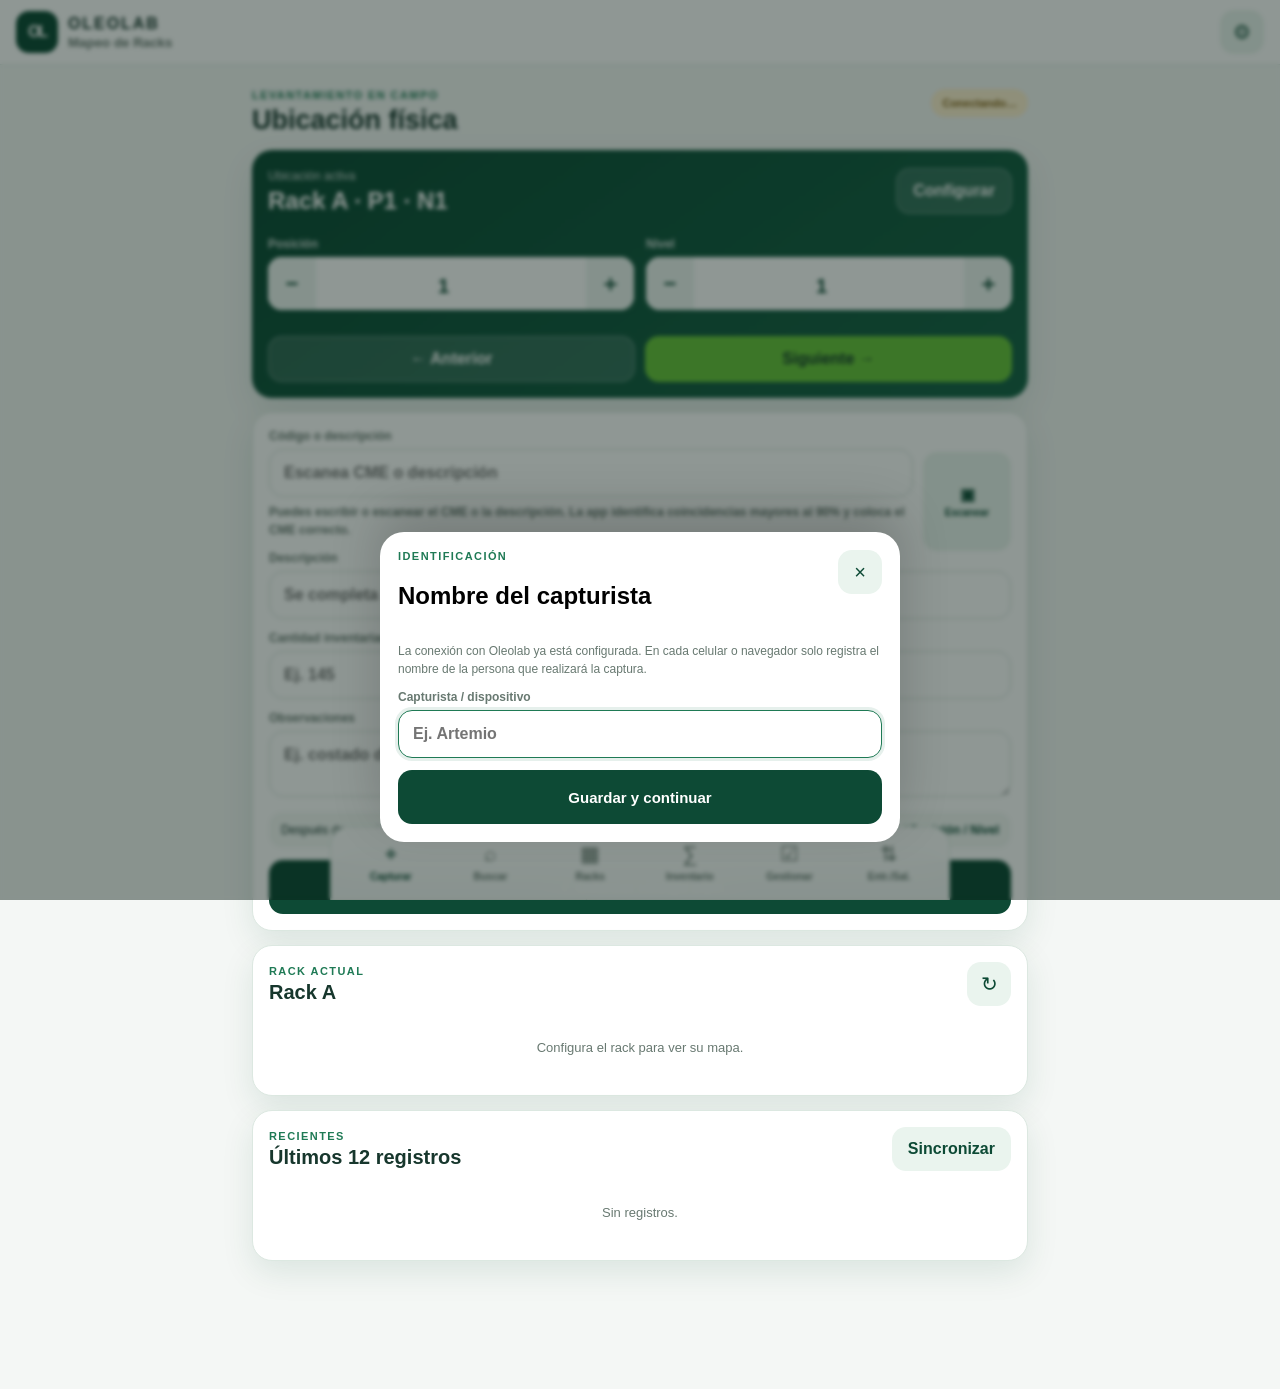
==== commit 4f8e0c44: "Registrar movimientos y exportar inventario por CME" ====
--- a/index.html
+++ b/index.html
@@ -26,7 +26,7 @@
 .list{display:grid;gap:8px}.item{display:grid;grid-template-columns:50px 1fr auto;gap:10px;align-items:center;padding:11px;border:1px solid var(--line);border-radius:14px}.loc{background:var(--pale);border-radius:10px;padding:8px 4px;text-align:center;font-weight:900;color:var(--g)}.item strong{display:block}.item small{display:block;color:var(--muted);margin-top:2px}.item time{font-size:10px;color:var(--muted)}
 .searchbox{display:flex;gap:10px}.searchbox input{margin:0}.searchbox .btn{flex:0 0 auto}.results{display:grid;gap:10px;margin-top:12px}.result{background:#fff;border:1px solid var(--line);border-radius:16px;padding:14px;box-shadow:0 8px 20px rgba(13,74,53,.06)}.result .where{display:flex;gap:8px;flex-wrap:wrap;margin-top:8px}.pill{padding:6px 9px;border-radius:999px;background:var(--pale);color:var(--g);font-size:11px;font-weight:900}
 .rack-layout-toolbar{display:flex;gap:8px;flex-wrap:wrap;align-items:center;margin-bottom:10px}.rack-layout-toolbar .muted{flex:1;min-width:180px}.rack-layout-scroll{overflow-x:auto;overscroll-behavior-x:contain;padding-bottom:6px}.overview{position:relative;display:block;min-width:760px;height:500px;border:1px solid var(--line);border-radius:20px;background:#fff;box-shadow:var(--shadow);overflow:hidden}.overview.editing{background-image:linear-gradient(to right,var(--line) 1px,transparent 1px),linear-gradient(to bottom,var(--line) 1px,transparent 1px);background-size:8.333% 10%}.rack-card{position:absolute;border:1px solid var(--line);border-radius:16px;background:#fff;padding:10px;text-align:left;min-height:64px;box-shadow:0 6px 16px rgba(13,74,53,.08);transition:left .15s ease,top .15s ease,box-shadow .15s ease,transform .15s ease;user-select:none;-webkit-user-select:none;touch-action:manipulation}.rack-card b{font-size:23px;color:var(--g)}.rack-card small{display:block;color:var(--muted);margin-top:3px;font-size:10px;line-height:1.2}.rack-card.ready{background:var(--pale);border-color:#b9d8c8}.overview.editing .rack-card{cursor:grab;touch-action:none;outline:1px dashed rgba(13,74,53,.18)}.overview.editing .rack-card.dragging{cursor:grabbing;z-index:20;box-shadow:0 16px 34px rgba(13,74,53,.24);transform:scale(1.03);transition:none}.layout-save-note{font-size:11px;font-weight:800;color:var(--g2)}
-.bottom{position:fixed;left:0;right:0;bottom:0;z-index:35;display:grid;grid-template-columns:repeat(5,1fr);background:rgba(255,255,255,.96);backdrop-filter:blur(18px);border-top:1px solid var(--line);padding:8px 10px max(8px,env(safe-area-inset-bottom))}.nav{border:0;background:transparent;color:var(--muted);padding:7px}.nav span{display:block;font-size:21px}.nav small{font-size:10px;font-weight:900}.nav.active{color:var(--g)}
+.bottom{position:fixed;left:0;right:0;bottom:0;z-index:35;display:grid;grid-template-columns:repeat(6,minmax(0,1fr));background:rgba(255,255,255,.96);backdrop-filter:blur(18px);border-top:1px solid var(--line);padding:8px 10px max(8px,env(safe-area-inset-bottom))}.nav{border:0;background:transparent;color:var(--muted);padding:7px 1px}.nav span{display:block;font-size:21px}.nav small{font-size:10px;font-weight:900}.nav.active{color:var(--g)}
 dialog{border:0;padding:0;background:transparent;max-width:none;width:100%;height:100%;margin:0}.sheet{position:absolute;bottom:0;left:0;right:0;background:#fff;border-radius:24px 24px 0 0;padding:18px;max-height:88vh;overflow:auto;box-shadow:0 -20px 50px rgba(0,0,0,.18)}dialog::backdrop{background:rgba(8,25,18,.45);backdrop-filter:blur(2px)}.dialog-head{display:flex;justify-content:space-between;gap:10px;align-items:flex-start}.dialog-actions{display:grid;grid-template-columns:1fr 1fr;gap:10px;margin-top:14px}.muted{color:var(--muted);font-size:12px;line-height:1.5}.test-status{min-height:42px;margin:4px 0 12px;padding:10px 12px;border-radius:12px;background:#f4f8f5;color:var(--muted);font-size:12px;font-weight:800}.test-status.ok{background:#e7f7e5;color:#246128}.test-status.bad{background:#fdecec;color:#9f2d2d}.link{display:block;margin-top:14px;text-align:center;color:var(--g);font-weight:900;text-decoration:none}
 .toast{position:fixed;z-index:60;left:50%;bottom:102px;transform:translateX(-50%) translateY(20px);background:#12291f;color:#fff;padding:11px 16px;border-radius:999px;font-size:12px;font-weight:800;opacity:0;pointer-events:none;transition:.2s;max-width:90%;text-align:center}.toast.show{opacity:1;transform:translateX(-50%) translateY(0)}
 .loading{position:fixed;z-index:70;inset:0;background:rgba(255,255,255,.76);display:grid;place-items:center}.loading>div{background:#fff;border:1px solid var(--line);border-radius:18px;padding:18px 22px;box-shadow:var(--shadow);font-weight:900;color:var(--g)}
@@ -35,6 +35,7 @@
 .catalog-gate{border:1px solid #e1c989;background:#fffaf0;border-radius:14px;padding:12px;margin:4px 0 12px;display:grid;gap:8px}.catalog-gate.hidden{display:none}.catalog-gate strong{color:#7a5a00}.catalog-gate small{color:var(--muted);line-height:1.35}.btn:disabled,.scan:disabled{opacity:.55;cursor:not-allowed;filter:grayscale(.15)}
 .delete-mini{border:0;background:#fff0f0;color:var(--danger);border-radius:10px;padding:8px 10px;font-size:12px;font-weight:900;white-space:nowrap}.delete-mini:disabled{opacity:.5}.delete-summary{background:#f7f9f8;border:1px solid var(--line);border-radius:14px;padding:12px;display:grid;gap:4px}.delete-summary strong{font-size:18px}.danger{background:var(--danger)!important;color:#fff!important}
 .manage-toolbar{display:grid;gap:10px}.manage-actions{display:flex;gap:8px;flex-wrap:wrap;align-items:center;justify-content:space-between}.manage-list{display:grid;gap:8px}.manage-row{display:grid;grid-template-columns:30px 54px 1fr;gap:10px;align-items:start;background:#fff;border:1px solid var(--line);border-radius:14px;padding:11px}.manage-row input[type="checkbox"]{width:22px;height:22px;margin-top:4px;accent-color:var(--g)}.manage-row .meta{font-size:11px;color:var(--muted);line-height:1.45}.manage-row .qty{font-weight:900;color:var(--g)}.manage-count{font-size:12px;font-weight:900;color:var(--g)}.manage-sticky{position:sticky;top:68px;z-index:10;background:var(--bg);padding-bottom:8px}
+.recovery-card{margin:10px 0}.recovery-head{display:flex;justify-content:space-between;gap:10px;align-items:center}.recovery-actions{display:flex;gap:8px;flex-wrap:wrap;margin-top:10px}.recovery-list{display:grid;gap:7px;margin-top:10px;max-height:280px;overflow:auto}.recovery-item{border:1px solid var(--line);border-radius:12px;padding:9px;background:#fff}.recovery-item strong{color:var(--g)}.recovery-item .err{color:var(--danger);font-size:10px;margin-top:4px;word-break:break-word}.pending-pill{display:inline-block;padding:4px 8px;border-radius:999px;background:#fff4d6;color:#805b00;font-size:10px;font-weight:900}
 </style>
 </head>
 <body>
@@ -63,7 +64,7 @@
   <div class="card"><div class="card-head"><div><p class="eyebrow">RECIENTES</p><h2>Últimos 12 registros</h2></div><button id="sync" class="btn secondary">Sincronizar</button></div><div id="recent" class="list"><div class="empty">Sin registros.</div></div></div>
 </section>
 <section id="search" class="view"><div class="heading"><div><p class="eyebrow">LOCALIZADOR</p><h1>¿Dónde está?</h1></div></div><div class="card"><div class="searchbox"><input id="searchInput" type="search" placeholder="Código o descripción"><button id="searchBtn" class="btn primary">Buscar</button></div></div><div id="searchResults" class="results"><div class="empty">Busca un material para ver todas sus ubicaciones.</div></div></section>
-<section id="racks" class="view"><div class="heading"><div><p class="eyebrow">MAPA MAESTRO</p><h1>Racks A–Z</h1></div></div><div class="card"><div class="rack-layout-toolbar"><button id="layoutEdit" type="button" class="btn secondary">Editar acomodo</button><button id="layoutSave" type="button" class="btn primary hidden">Guardar mapa</button><button id="layoutReset" type="button" class="btn secondary hidden">Restablecer A–Z</button><button id="layoutCancel" type="button" class="btn secondary hidden">Cancelar</button><span id="layoutStatus" class="layout-save-note">Acomodo compartido entre dispositivos</span></div><p class="muted">El acomodo visual no cambia inventario, posiciones, niveles ni configuraciones de los racks.</p></div><div class="rack-layout-scroll"><div id="overview" class="overview"></div></div></section><section id="inventory" class="view"><div class="heading"><div><p class="eyebrow">CONTEO FÍSICO</p><h1>Inventario total</h1></div><span id="inventoryTotal" class="badge ok">0 pzas</span></div><div class="card"><div class="searchbox"><input id="inventorySearch" type="search" placeholder="Filtrar código o descripción"><button id="downloadInventory" type="button" class="btn primary">Descargar CSV</button></div><p class="muted">Muestra el inventario activo consolidado de todos los dispositivos. Se actualiza automáticamente desde Sheets.</p><small id="inventorySyncLabel" class="muted">Sincronizando…</small></div><div id="inventoryResults" class="results"><div class="empty">Cargando inventario total…</div></div></section>
+<section id="racks" class="view"><div class="heading"><div><p class="eyebrow">MAPA MAESTRO</p><h1>Racks A–Z</h1></div></div><div class="card"><div class="rack-layout-toolbar"><button id="layoutEdit" type="button" class="btn secondary">Editar acomodo</button><button id="layoutSave" type="button" class="btn primary hidden">Guardar mapa</button><button id="layoutReset" type="button" class="btn secondary hidden">Restablecer A–Z</button><button id="layoutCancel" type="button" class="btn secondary hidden">Cancelar</button><span id="layoutStatus" class="layout-save-note">Acomodo compartido entre dispositivos</span></div><p class="muted">El acomodo visual no cambia inventario, posiciones, niveles ni configuraciones de los racks.</p></div><div class="rack-layout-scroll"><div id="overview" class="overview"></div></div></section><section id="inventory" class="view"><div class="heading"><div><p class="eyebrow">CONTEO FÍSICO</p><h1>Inventario total</h1></div><span id="inventoryTotal" class="badge ok">0 pzas</span></div><div class="card"><div class="searchbox"><input id="inventorySearch" type="search" placeholder="Filtrar código o descripción"><button id="downloadInventory" type="button" class="btn primary">Descargar CSV</button></div><p class="muted">La vista muestra el conteo de MAPEO por ubicación. El CSV incluye inventario inicial, entradas, salidas y total por CME.</p><small id="inventorySyncLabel" class="muted">Sincronizando…</small></div><div id="inventoryResults" class="results"><div class="empty">Cargando inventario total…</div></div></section>
 <section id="manage" class="view">
   <div class="heading"><div><p class="eyebrow">GESTIÓN</p><h1>Registros activos</h1></div><span id="manageCount" class="badge ok">0 activos</span></div>
   <div class="manage-sticky">
@@ -76,10 +77,36 @@
       <div class="muted">Aquí se muestran todos los registros activos, no solo los recientes. Los eliminados dejan de contabilizar, pero permanecen en Sheets con Estado = ELIMINADO.</div>
     </div>
   </div>
+  <div class="card recovery-card">
+    <div class="recovery-head"><div><p class="eyebrow">RECUPERACIÓN LOCAL</p><h3 style="margin:0">Pendientes de este dispositivo</h3></div><span id="recoveryCount" class="badge">0</span></div>
+    <p class="muted">Si una captura no llegó a Sheets, queda protegida aquí y se reintenta sin bloquear las demás.</p>
+    <div class="recovery-actions"><button id="retryPendingNow" type="button" class="btn primary">Reintentar ahora</button><button id="downloadPendingBackup" type="button" class="btn secondary">Descargar respaldo local</button></div>
+    <div id="recoveryList" class="recovery-list"><div class="empty">No hay pendientes locales.</div></div>
+  </div>
   <div id="manageResults" class="manage-list"><div class="empty">Cargando registros…</div></div>
 </section>
+<section id="movements" class="view">
+  <h2>Entradas y salidas</h2>
+  <p class="muted">Los movimientos registrados en Sheets se incluyen en el CSV de Inventario.</p>
+  <form id="movementForm" class="card">
+    <div class="grid2">
+      <label>Tipo<select name="type" required><option value="ENTRADA">Entrada</option><option value="SALIDA">Salida</option></select></label>
+      <label>CME<input name="code" required maxlength="80" autocomplete="off"></label>
+      <label>Rack<input name="rack" required maxlength="1" pattern="[A-Za-z]" autocapitalize="characters"></label>
+      <label>Posición<input name="position" required type="number" min="1" max="500" step="1"></label>
+      <label>Nivel<input name="level" required type="number" min="1" max="30" step="1"></label>
+      <label>Piezas<input name="quantity" required type="number" min="1" step="1"></label>
+    </div>
+    <label>Observaciones<input name="notes" maxlength="250" placeholder="Orden, motivo o referencia (opcional)"></label>
+    <button id="movementSave" class="btn primary" type="submit">Registrar movimiento</button>
+    <p id="movementStatus" role="status"></p>
+  </form>
+  <h3>Movimientos recientes</h3>
+  <button id="movementRefresh" class="btn secondary" type="button">Actualizar historial</button>
+  <div id="movementHistory" aria-live="polite"></div>
+</section>
 </main>
-<nav class="bottom"><button class="nav active" data-view="capture"><span>⌖</span><small>Capturar</small></button><button class="nav" data-view="search"><span>⌕</span><small>Buscar</small></button><button class="nav" data-view="racks"><span>▦</span><small>Racks</small></button><button class="nav" data-view="inventory"><span>∑</span><small>Inventario</small></button><button class="nav" data-view="manage"><span>☑</span><small>Gestionar</small></button></nav>
+<nav class="bottom"><button class="nav active" data-view="capture"><span>⌖</span><small>Capturar</small></button><button class="nav" data-view="search"><span>⌕</span><small>Buscar</small></button><button class="nav" data-view="racks"><span>▦</span><small>Racks</small></button><button class="nav" data-view="inventory"><span>∑</span><small>Inventario</small></button><button class="nav" data-view="manage"><span>☑</span><small>Gestionar</small></button><button class="nav" data-view="movements" aria-label="Movimientos"><span>⇅</span><small>Entr./Sal.</small></button></nav>
 
 <dialog id="rackDialog"><form method="dialog" class="sheet" id="rackForm"><div class="dialog-head"><div><p class="eyebrow">CONFIGURACIÓN FÍSICA</p><h2 id="rackDialogTitle">Rack A</h2></div><button value="cancel" class="icon">×</button></div><p class="muted">Registra lo que observes; puedes corregirlo después.</p><div class="grid2"><label>Posiciones<input id="rackPositions" type="number" min="1" max="500" inputmode="numeric" value="6"></label><label>Niveles<input id="rackLevels" type="number" min="1" max="30" inputmode="numeric" value="3"></label></div><label>Notas<textarea id="rackNotes" rows="3" placeholder="Ej. nivel 4 solo de P1 a P4…"></textarea></label><div class="dialog-actions"><button value="cancel" class="btn secondary">Cancelar</button><button id="rackSave" type="button" class="btn primary">Guardar rack</button></div></form></dialog>
 
@@ -101,13 +128,11 @@
 if("apiKey" in cfg) delete cfg.apiKey;
 localStorage.setItem("oleolabRackCfg",JSON.stringify(cfg));
 var state={rack:localStorage.getItem("rack")||"A",position:Number(localStorage.getItem("pos")||1),level:Number(localStorage.getItem("level")||1),racks:{},records:[],recent:JSON.parse(localStorage.getItem("rackRecent")||"[]"),pending:JSON.parse(localStorage.getItem("rackPending")||"[]"),deletePending:JSON.parse(localStorage.getItem("rackDeletePending")||"[]"),inventory:JSON.parse(localStorage.getItem("rackInventory")||"[]")};
-var manageRecords=[],manageSelected={},autoSyncBusy=false,lastAutoSyncAt=0,rackLayout={},layoutEditMode=false,layoutDirty=false,layoutSnapshot=null,layoutDrag=null;
+var manageRecords=[],manageSelected={},autoSyncBusy=false,lastAutoSyncAt=0,lastServerRevision="",revisionPollBusy=false,syncQueueBusy=false,rackLayout={},layoutEditMode=false,layoutDirty=false,layoutSnapshot=null,layoutDrag=null;
 var scanStream=null,scanTimer=null;
 var PROD_RESET_VERSION="2026-10-06-empaque-v1";
 function applyProductionReset(){
  if(localStorage.getItem("oleolabProdReset")===PROD_RESET_VERSION)return;
- state.records=[];state.recent=[];state.pending=[];state.deletePending=[];state.inventory=[];
- ["rackRecent","rackPending","rackDeletePending","rackInventory"].forEach(function(k){localStorage.removeItem(k)});
  localStorage.setItem("oleolabProdReset",PROD_RESET_VERSION);
 }
 function ensureOperator(){
@@ -192,7 +217,7 @@
 function friendlyConnectionError(msg){msg=String(msg||"");if(msg.indexOf("Primero ejecuta setup")>-1)return "Falta actualizar el Web App GAS";if(msg.indexOf("Tiempo de espera")>-1||msg.indexOf("Sin conexión")>-1)return "GAS sin respuesta";return msg||"Sin conexión"}
 function toast(t){var x=$("#toast");x.textContent=t;x.classList.add("show");setTimeout(function(){x.classList.remove("show")},2200)}
 function loading(v){$("#loading").classList.toggle("hidden",!v)}
-function saveState(){localStorage.setItem("rack",state.rack);localStorage.setItem("pos",state.position);localStorage.setItem("level",state.level);localStorage.setItem("rackPending",JSON.stringify(state.pending));localStorage.setItem("rackDeletePending",JSON.stringify(state.deletePending||[]));localStorage.setItem("rackRecent",JSON.stringify(state.recent.slice(0,100)));localStorage.setItem("rackInventory",JSON.stringify(state.inventory.slice(0,5000)))}
+function saveState(){localStorage.setItem("rack",state.rack);localStorage.setItem("pos",state.position);localStorage.setItem("level",state.level);localStorage.setItem("rackPending",JSON.stringify(state.pending));localStorage.setItem("rackPendingBackup",JSON.stringify(state.pending));localStorage.setItem("rackDeletePending",JSON.stringify(state.deletePending||[]));localStorage.setItem("rackRecent",JSON.stringify(state.recent.slice(0,100)));localStorage.setItem("rackInventory",JSON.stringify(state.inventory.slice(0,5000)));renderRecoveryPanel()}
 function rackCfg(r){return state.racks[r]||{rack:r,positions:0,levels:0,notes:""}}
 function applyActiveRecordsToRackState(records){
  var by={};
@@ -212,11 +237,12 @@
 function applyServerRecords(records,opts){
  records=records||[];
  if(opts&&opts.layout)applyRackLayout(opts.layout);
+ var localPending=(state.pending||[]).map(pendingLocalRecord);
  state.inventory=records.slice();
- state.recent=records.slice(0,20);
- state.records=records.filter(function(x){return String(x.rack||"").toUpperCase()===String(state.rack||"").toUpperCase()});
+ state.recent=localPending.concat(records.slice(0,20)).slice(0,100);
+ state.records=records.filter(function(x){return String(x.rack||"").toUpperCase()===String(state.rack||"").toUpperCase()}).concat(localPending.filter(function(x){return String(x.rack||"").toUpperCase()===String(state.rack||"").toUpperCase()}));
  applyActiveRecordsToRackState(records);
- renderRecent();renderRackMap(state.records);renderInventory();
+ renderRecent();renderRackMap(state.records);renderInventory();renderRecoveryPanel();
  if(opts&&opts.manage){
    manageRecords=records.slice();
    Object.keys(manageSelected).forEach(function(id){if(!manageRecords.some(function(x){return String(x.id)===String(id)}))delete manageSelected[id]});
@@ -236,7 +262,7 @@
  if(!force&&document.hidden)return Promise.resolve();
  autoSyncBusy=true;
  return api("records",{},9000).then(function(d){
-   lastAutoSyncAt=Date.now();
+   lastAutoSyncAt=Date.now();if(d.revision)lastServerRevision=String(d.revision);
    applyServerRecords(d.records||[],{manage:!!document.querySelector("#manage.view.active"),layout:d.layout||null});
    updateStatus(true,pendingStatusText());
    return d.records||[]
@@ -245,6 +271,18 @@
  }).finally(function(){autoSyncBusy=false})
 }
 function refreshActiveRackCounts(){return refreshAllDevicesData(true)}
+function checkServerRevision(){
+ if(revisionPollBusy||!cfg.gasUrl||!navigator.onLine||document.hidden)return;
+ revisionPollBusy=true;
+ api("revision",{},4000).then(function(d){
+   var rev=String(d.revision||"");
+   if(rev&&lastServerRevision&&rev!==lastServerRevision)return refreshAllDevicesData(false);
+   if(rev&&!lastServerRevision)lastServerRevision=rev
+ }).catch(function(){
+   if(Date.now()-lastAutoSyncAt>12000)refreshAllDevicesData(false)
+ }).finally(function(){revisionPollBusy=false})
+}
+
 function csvCell(v){
  var s=String(v==null?"":v).replace(/"/g,'""');
  return '"'+s+'"'
@@ -252,18 +290,15 @@
 function downloadInventoryCsv(){
  if(!navigator.onLine)return toast("Necesitas conexión para descargar el inventario total");
  var b=$("#downloadInventory");b.disabled=true;b.textContent="Preparando…";
- api("records",{},12000).then(function(d){
-   var rows=d.records||[];
-   if(!rows.length)return toast("No hay registros activos para descargar");
-   var totals={};
-   rows.forEach(function(x){var k=String(x.code||"").toUpperCase();totals[k]=(totals[k]||0)+(Number(x.quantity)||0)});
-   var header=["CodigoMaterial","Descripcion","TotalPiezasCodigo","Rack","Posicion","Nivel","CantidadPiezas","Usuario","FechaHora","Observaciones","ID"];
+ api("inventorySummary",{},25000).then(function(d){
+   if(!d.items.length)return toast("No hay datos para descargar");
+   var header=["CME","Descripcion","InventarioInicial","Entradas","Salidas","TotalPiezas"];
    var lines=[header.map(csvCell).join(",")];
-   rows.slice().sort(function(a,b){return String(a.code).localeCompare(String(b.code))||String(a.rack).localeCompare(String(b.rack))||Number(a.position)-Number(b.position)||Number(a.level)-Number(b.level)}).forEach(function(x){
-     lines.push([
-       x.code||"",x.description||"",totals[String(x.code||"").toUpperCase()]||0,x.rack||"",x.position||0,x.level||0,
-       Number(x.quantity)||0,x.user||"",x.date||x.timeLabel||"",x.notes||"",x.id||""
-     ].map(csvCell).join(","))
+   function safeCsvText(value){
+     return /^[\s]*[=+@-]|^[\t\r\n]/.test(value) ? "'"+value : value;
+   }
+   d.items.forEach(function(x){
+     lines.push([safeCsvText(x.code),safeCsvText(x.description),x.initial,x.entries,x.exits,x.total].map(csvCell).join(","));
    });
    var blob=new Blob(["\ufeff"+lines.join("\r\n")],{type:"text/csv;charset=utf-8"});
    var url=URL.createObjectURL(blob),a=document.createElement("a"),now=new Date(),pad=function(n){return String(n).padStart(2,"0")};
@@ -440,10 +475,11 @@
  cfg.gasUrl=DEFAULT_GAS_URL;localStorage.setItem("oleolabRackCfg",JSON.stringify(cfg));
  if(!navigator.onLine){updateStatus(false,pendingStatusText()==="Conectado"?"Sin conexión":pendingStatusText());return}
  updateStatus(false,"Conectando…");
- api("ping",{},4500).then(function(){
-   updateStatus(true,pendingStatusText());syncPending();
+ api("ping",{},4500).then(function(ping){
+   if(ping&&ping.revision)lastServerRevision=String(ping.revision);updateStatus(true,pendingStatusText());syncPending();
    return api("bootstrap",{},12000)
  }).then(function(d){
+   if(d.revision)lastServerRevision=String(d.revision);
    (d.racks||[]).forEach(function(r){state.racks[r.rack]=r});
    (d.catalog||[]).forEach(function(m){if(m&&m.code)MATERIAL_CATALOG[String(m.code).toUpperCase()]=m.description||""});
    if(d.layout)rackLayout=normalizeRackLayout(d.layout);initCatalog();state.recent=d.recent||state.recent;renderRecent();renderOverview();clamp();loadRack();refreshAllDevicesData(true)
@@ -453,6 +489,68 @@
 }
 function localRecord(p){return{id:p.clientId||("local-"+Date.now()),date:new Date().toISOString(),timeLabel:"pendiente",rack:p.rack,position:Number(p.position),level:Number(p.level),code:p.code,description:p.description||"",quantity:Number(p.quantity)||0,notes:p.notes||"",user:p.user||"",status:"ACTIVO"}}
 function newClientId(){return "dev-"+Date.now()+"-"+Math.random().toString(36).slice(2,10)}
+function pendingLocalRecord(p){
+ var r=localRecord(p);r.timeLabel="pendiente";r.syncError=p.lastError||"";return r
+}
+function queuePendingCapture(p,error){
+ if(!p.clientId)p.clientId=newClientId();
+ var existing=(state.pending||[]).find(function(x){return String(x.clientId)===String(p.clientId)});
+ if(existing){
+   existing.lastError=String(error||existing.lastError||"");
+   existing.attempts=Number(existing.attempts)||0;
+   existing.queuedAt=existing.queuedAt||new Date().toISOString();
+   return existing
+ }
+ p.queuedAt=p.queuedAt||new Date().toISOString();
+ p.attempts=Number(p.attempts)||0;
+ p.lastError=String(error||"");
+ state.pending.push(p);
+ return p
+}
+// Reinicio único autorizado de capturas antiguas (no afecta configuración, racks ni catálogo).
+function resetOldLocalInventoryOnce(){
+ var version="2026-11-03-racks-reinicio-v2",key="oleolabRackInventoryReset";
+ if(localStorage.getItem(key)===version)return;
+ ["rackPending","rackPendingBackup","rackDeletePending","rackRecent","rackInventory"].forEach(function(k){localStorage.removeItem(k)});
+ state.pending=[];state.deletePending=[];state.recent=[];state.inventory=[];state.records=[];
+ localStorage.setItem(key,version);
+}
+function mergePendingBackup(){
+ var b=[];try{b=JSON.parse(localStorage.getItem("rackPendingBackup")||"[]")}catch(_){}
+ (b||[]).forEach(function(p){if(p&&p.clientId&&!state.pending.some(function(x){return String(x.clientId)===String(p.clientId)}))state.pending.push(p)})
+}
+function recoverLegacyLocalDrafts(){
+ var pools=[state.recent||[],state.inventory||[]],recovered=0;
+ pools.forEach(function(a){a.forEach(function(r){
+   var id=String(r&&r.id||"");
+   var looksLocal=id.indexOf("dev-")===0||String(r&&r.timeLabel||"").toLowerCase()==="pendiente";
+   if(!looksLocal||!r.code||!r.rack||!r.position||!r.level)return;
+   if(state.pending.some(function(x){return String(x.clientId)===id}))return;
+   queuePendingCapture({clientId:id||newClientId(),rack:r.rack,position:Number(r.position),level:Number(r.level),code:String(r.code).toUpperCase(),description:r.description||MATERIAL_CATALOG[String(r.code).toUpperCase()]||"",quantity:Number(r.quantity)||0,notes:r.notes||"",user:r.user||cfg.user||"Celular",recoveredLegacy:true},"Recuperado del almacenamiento local");
+   recovered++
+ })});
+ if(recovered){saveState();toast(recovered+" captura(s) locales recuperadas")}
+ return recovered
+}
+function renderRecoveryPanel(){
+ var count=(state.pending||[]).length+(state.deletePending||[]).length;
+ var badge=$("#recoveryCount"),list=$("#recoveryList");
+ if(badge)badge.textContent=String(count);
+ if(!list)return;
+ var items=(state.pending||[]).map(function(p){
+   return '<div class="recovery-item"><strong>'+esc(p.code||"")+'</strong> <span class="pending-pill">CAPTURA</span><div class="muted">Rack '+esc(p.rack)+' · P'+Number(p.position||0)+' · N'+Number(p.level||0)+' · '+Number(p.quantity||0).toLocaleString("es-MX")+' pzas · '+esc(p.user||"")+'</div>'+(p.lastError?'<div class="err">'+esc(p.lastError)+'</div>':"")+'</div>'
+ });
+ (state.deletePending||[]).forEach(function(p){
+   items.push('<div class="recovery-item"><strong>'+esc(p.code||p.id||"")+'</strong> <span class="pending-pill">ELIMINACIÓN</span><div class="muted">Rack '+esc(p.rack||"")+' · P'+Number(p.position||0)+' · N'+Number(p.level||0)+'</div>'+(p.lastError?'<div class="err">'+esc(p.lastError)+'</div>':"")+'</div>')
+ });
+ list.innerHTML=items.length?items.join(""):'<div class="empty">No hay pendientes locales.</div>'
+}
+function downloadPendingBackup(){
+ var payload={exportedAt:new Date().toISOString(),deviceUser:cfg.user||"",pendingCaptures:state.pending||[],pendingDeletes:state.deletePending||[]};
+ var blob=new Blob([JSON.stringify(payload,null,2)],{type:"application/json;charset=utf-8"}),url=URL.createObjectURL(blob),a=document.createElement("a");
+ a.href=url;a.download="Respaldo_Pendientes_Oleolab_"+Date.now()+".json";document.body.appendChild(a);a.click();a.remove();setTimeout(function(){URL.revokeObjectURL(url)},1200);toast("Respaldo local descargado")
+}
+
 var lastSearchResults=[],pendingDeleteRecord=null,deleteInFlight=false;
 function findRecordById(id){
  var pools=[state.recent||[],state.records||[],state.inventory||[],lastSearchResults||[]];
@@ -548,7 +646,7 @@
  var p={clientId:newClientId(),rack:loc.rack,position:loc.position,level:loc.level,code:code,description:material.description,quantity:qty,notes:$("#notes").value.trim(),user:cfg.user||"Celular"};
  var rec=localRecord(p);state.recent.unshift(rec);state.records.push(rec);state.inventory.unshift(rec);
  if(!navigator.onLine){
-   state.pending.push(p);saveState();renderRecent();renderRackMap(state.records);renderInventory();updateStatus(false,state.pending.length+" pendiente(s)");clearCapture();setSaveBusy(false);toast("Guardado offline · se sincronizará");return
+   queuePendingCapture(p,"Sin conexión");saveState();renderRecent();renderRackMap(state.records);renderInventory();updateStatus(false,pendingStatusText());clearCapture();setSaveBusy(false);toast("Guardado local · pendiente de sincronizar");return
  }
  loading(true);
  api("saveMapping",p).then(function(d){
@@ -557,38 +655,52 @@
      state.records=state.records.filter(function(x){return x!==rec});
      state.inventory=state.inventory.filter(function(x){return x!==rec});
      saveState();renderRecent();renderRackMap(state.records);renderInventory();clearCapture();loadRack();bootstrapRecent();
-     toast("Ya existía en "+p.rack+" · P"+p.position+" · N"+p.level);return
+     toast("Captura ya sincronizada (mismo envío)");return
    }
-   rec.id=d.id||rec.id;rec.timeLabel="ahora";saveState();renderRecent();renderRackMap(state.records);renderInventory();clearCapture();
+   if(d.revision)lastServerRevision=String(d.revision);rec.id=d.id||rec.id;rec.timeLabel="ahora";saveState();renderRecent();renderRackMap(state.records);renderInventory();clearCapture();
    toast("Guardado "+p.rack+" · P"+p.position+" · N"+p.level+" · "+qty+" pzas");refreshAllDevicesData(true);
  }).catch(function(e){
-   if(String(e&&e.message||"").indexOf("MATERIAL_NOT_IN_CATALOG")>-1){showCatalogGate();toast("Material no registrado en catálogo")}
-   else{state.pending.push(p);saveState();renderRecent();renderRackMap(state.records);renderInventory();updateStatus(false,state.pending.length+" pendiente(s)");clearCapture();toast("Guardado offline · pendiente de sincronizar")}
+   var msg=String(e&&e.message||"Error de sincronización");
+   if(msg.indexOf("MATERIAL_NOT_IN_CATALOG")>-1)showCatalogGate();
+   queuePendingCapture(p,msg);saveState();renderRecent();renderRackMap(state.records);renderInventory();updateStatus(false,pendingStatusText());clearCapture();
+   toast("Guardado local · pendiente de sincronizar")
  }).finally(function(){loading(false);setSaveBusy(false)})
 }
-function syncPending(){
- if(!cfg.gasUrl||!navigator.onLine)return;
- var total=(state.deletePending||[]).length+(state.pending||[]).length;
- if(!total){updateStatus(true,"Conectado");return}
- var doneCount=0;updateStatus(false,"Sincronizando "+total+"…");
- function syncDeletes(){
-   if(!state.deletePending.length)return syncSaves();
-   var d=state.deletePending[0];
-   api("deleteMapping",{id:d.id},7000).then(function(){
-     state.deletePending.shift();doneCount++;saveState();syncDeletes()
-   }).catch(function(){saveState();updateStatus(false,pendingStatusText())})
- }
- function syncSaves(){
-   if(!state.pending.length){
-     saveState();updateStatus(true,"Conectado");if(doneCount)toast(doneCount+" cambio(s) sincronizados");
-     bootstrapRecent();refreshAllDevicesData(true);return
-   }
-   var p=state.pending[0];
-   api("saveMapping",p,9000).then(function(){
-     state.pending.shift();doneCount++;saveState();syncSaves()
-   }).catch(function(){saveState();updateStatus(false,pendingStatusText())})
- }
- syncDeletes()
+function syncPending(force){
+ if(syncQueueBusy||!cfg.gasUrl||!navigator.onLine)return;
+ var deleteIds=(state.deletePending||[]).map(function(x){return String(x.id)});
+ var captureIds=(state.pending||[]).map(function(x){return String(x.clientId)});
+ if(!deleteIds.length&&!captureIds.length){updateStatus(true,"Conectado");renderRecoveryPanel();return}
+ syncQueueBusy=true;var ok=0,fail=0;
+ updateStatus(false,"Sincronizando "+(deleteIds.length+captureIds.length)+"…");
+ function finish(){
+   syncQueueBusy=false;saveState();renderRecoveryPanel();updateStatus(fail===0,pendingStatusText());
+   if(ok){bootstrapRecent();refreshAllDevicesData(true);toast(ok+" pendiente(s) recuperado(s)")}
+ }
+ function nextDelete(i){
+   if(i>=deleteIds.length)return nextCapture(0);
+   var id=deleteIds[i],item=(state.deletePending||[]).find(function(x){return String(x.id)===id});
+   if(!item)return nextDelete(i+1);
+   api("deleteMapping",{id:id},8000).then(function(d){
+     if(d.revision)lastServerRevision=String(d.revision);
+     state.deletePending=state.deletePending.filter(function(x){return String(x.id)!==id});ok++;saveState();nextDelete(i+1)
+   }).catch(function(e){
+     item.lastError=String(e&&e.message||"Error");item.attempts=(Number(item.attempts)||0)+1;item.lastAttempt=new Date().toISOString();fail++;saveState();nextDelete(i+1)
+   })
+ }
+ function nextCapture(i){
+   if(i>=captureIds.length)return finish();
+   var id=captureIds[i],p=(state.pending||[]).find(function(x){return String(x.clientId)===id});
+   if(!p)return nextCapture(i+1);
+   p.attempts=(Number(p.attempts)||0)+1;p.lastAttempt=new Date().toISOString();saveState();
+   api("saveMapping",p,10000).then(function(d){
+     if(d.revision)lastServerRevision=String(d.revision);
+     state.pending=state.pending.filter(function(x){return String(x.clientId)!==id});ok++;saveState();nextCapture(i+1)
+   }).catch(function(e){
+     p.lastError=String(e&&e.message||"Error");fail++;saveState();nextCapture(i+1)
+   })
+ }
+ nextDelete(0)
 }
 function bootstrapRecent(){api("recent").then(function(d){state.recent=d.recent||state.recent;renderRecent()}).catch(function(){})}
 function refreshRackOverview(){
@@ -611,12 +723,32 @@
 }
 function renderInventory(){
  var q=($("#inventorySearch")&&$("#inventorySearch").value||"").trim().toUpperCase(),src=state.inventory||[],groups={};
- src.forEach(function(x){var key=String(x.code||"").toUpperCase();if(!key)return;if(q&&key.indexOf(q)<0&&String(x.description||"").toUpperCase().indexOf(q)<0)return;if(!groups[key])groups[key]={code:key,description:x.description||"",total:0,locs:[]};groups[key].total+=Number(x.quantity)||0;groups[key].locs.push(x)});
- var a=Object.keys(groups).map(function(k){return groups[k]}).sort(function(a,b){return a.code.localeCompare(b.code)}),grand=a.reduce(function(s,x){return s+x.total},0);if($("#inventoryTotal"))$("#inventoryTotal").textContent=grand.toLocaleString("es-MX")+" pzas";
+ src.forEach(function(x){
+  var key=String(x.code||"").toUpperCase(),rack=String(x.rack||"").toUpperCase();
+  if(!key)return;
+  if(q&&key.indexOf(q)<0&&String(x.description||"").toUpperCase().indexOf(q)<0)return;
+  if(!groups[key])groups[key]={code:key,description:x.description||"",total:0,racks:{}};
+  var g=groups[key],amount=Number(x.quantity)||0;
+  g.total+=amount;
+  if(!g.racks[rack])g.racks[rack]={rack:rack,total:0,locs:[]};
+  g.racks[rack].total+=amount;g.racks[rack].locs.push(x);
+ });
+ var a=Object.keys(groups).map(function(k){return groups[k]}).sort(function(a,b){return a.code.localeCompare(b.code)}),grand=a.reduce(function(s,x){return s+x.total},0);
+ if($("#inventoryTotal"))$("#inventoryTotal").textContent=grand.toLocaleString("es-MX")+" pzas";
  if(!a.length){$("#inventoryResults").innerHTML='<div class="empty">No hay registros activos en el inventario.</div>';return}
- $("#inventoryResults").innerHTML=a.map(function(g){return '<div class="result"><div style="display:flex;justify-content:space-between;gap:12px"><div><strong>'+esc(g.code)+'</strong><div class="muted">'+esc(g.description||"Sin descripción")+'</div></div><strong style="color:var(--g);font-size:20px">'+g.total.toLocaleString("es-MX")+' pzas</strong></div><div class="where">'+g.locs.map(function(x){return '<span class="pill">Rack '+esc(x.rack)+' · P'+x.position+' · N'+x.level+': '+Number(x.quantity||0).toLocaleString("es-MX")+' pzas'+(x.id?' <button type="button" class="delete-mini" style="padding:3px 6px;margin-left:4px" data-delete-id="'+esc(x.id)+'">×</button>':"")+'</span>'}).join("")+'</div></div>'}).join("");bindDeleteButtons("#inventoryResults")
+ $("#inventoryResults").innerHTML=a.map(function(g){
+  var rackHtml=Object.keys(g.racks).sort().map(function(r){
+   var group=g.racks[r];
+   return '<div style="margin-top:9px"><strong>Rack '+esc(r)+' · Total '+group.total.toLocaleString("es-MX")+' pzas</strong><div class="where">'+group.locs.map(function(x){
+    return '<span class="pill">P'+x.position+' · N'+x.level+': '+Number(x.quantity||0).toLocaleString("es-MX")+' pzas'+(x.id?' <button type="button" class="delete-mini" style="padding:3px 6px;margin-left:4px" data-delete-id="'+esc(x.id)+'">×</button>':"")+'</span>';
+   }).join("")+'</div></div>';
+  }).join("");
+  return '<div class="result"><div style="display:flex;justify-content:space-between;gap:12px"><div><strong>'+esc(g.code)+'</strong><div class="muted">'+esc(g.description||"Sin descripción")+'</div></div><strong style="color:var(--g);font-size:20px">'+g.total.toLocaleString("es-MX")+' pzas</strong></div>'+rackHtml+'</div>';
+ }).join("");
+ bindDeleteButtons("#inventoryResults")
 }
 function loadManage(){
+ renderRecoveryPanel();
  if(!navigator.onLine){$("#manageResults").innerHTML='<div class="empty">Necesitas conexión para cargar todos los registros activos.</div>';return}
  $("#manageResults").innerHTML='<div class="empty">Cargando registros…</div>';
  api("records",{},12000).then(function(d){
@@ -692,15 +824,79 @@
  if(cfg.gasUrl)api("updateRack",p).then(function(){toast("Rack "+p.rack+" actualizado: "+positions+" posiciones · "+levels+" niveles")}).catch(function(){localStorage.setItem("rackCfgPending_"+state.rack,JSON.stringify(p));toast("Rack guardado localmente · pendiente de sincronizar")})
 }
 function openSettings(){var d=$("#operatorDialog");$("#operatorName").value=cfg.user||"";if(d&&!d.open)d.showModal();setTimeout(function(){$("#operatorName").focus()},80)}
-function showView(id){document.querySelectorAll(".view").forEach(function(v){v.classList.toggle("active",v.id===id)});document.querySelectorAll(".nav").forEach(function(b){b.classList.toggle("active",b.dataset.view===id)});if(id==="racks"){renderOverview();refreshAllDevicesData(false)}if(id==="inventory"){renderInventory();refreshAllDevicesData(true)}if(id==="manage")loadManage()}
+function showView(id){document.querySelectorAll(".view").forEach(function(v){v.classList.toggle("active",v.id===id)});document.querySelectorAll(".nav").forEach(function(b){b.classList.toggle("active",b.dataset.view===id)});if(id==="racks"){renderOverview();refreshAllDevicesData(false)}if(id==="inventory"){renderInventory();refreshAllDevicesData(true)}if(id==="manage")loadManage();if(id==="movements")openMovements()}
 async function scan(){
  if(!("BarcodeDetector" in window)||!navigator.mediaDevices){return toast("Este navegador no soporta escaneo directo")}
  try{var supported=await BarcodeDetector.getSupportedFormats(),formats=supported.filter(function(x){return["code_128","code_39","ean_13","ean_8","qr_code","data_matrix"].indexOf(x)>-1}),detector=new BarcodeDetector({formats:formats});scanStream=await navigator.mediaDevices.getUserMedia({video:{facingMode:{ideal:"environment"}},audio:false});var v=$("#video");v.srcObject=scanStream;$("#scannerDialog").showModal();var tick=async function(){if(!scanStream)return;try{var a=await detector.detect(v);if(a[0]&&a[0].rawValue){$("#code").value=a[0].rawValue.trim();var found=applyCatalogCode(true);stopScan();if(found){toast("Material identificado: "+found.code)}else{$("#code").value="";$("#desc").value="";delete $("#desc").dataset.catalogFilled;toast("No identificado · escribe el CME")}$("#code").focus();return}}catch(e){}scanTimer=requestAnimationFrame(tick)};scanTimer=requestAnimationFrame(tick)}catch(e){toast("No pude abrir la cámara")}
 }
 function stopScan(){if(scanTimer)cancelAnimationFrame(scanTimer);scanTimer=null;if(scanStream)scanStream.getTracks().forEach(function(t){t.stop()});scanStream=null;if($("#scannerDialog").open)$("#scannerDialog").close()}
-$("#mapForm").onsubmit=function(e){e.preventDefault();saveMapping()};$("#code").addEventListener("input",function(){applyCatalogCode(false)});$("#code").addEventListener("change",function(){applyCatalogCode(true)});$("#code").addEventListener("blur",function(){applyCatalogCode(true)});document.querySelectorAll("[data-step]").forEach(function(b){b.onclick=function(){if(b.dataset.step==="p")state.position=Math.max(1,state.position+Number(b.dataset.dir));else state.level=Math.max(1,state.level+Number(b.dataset.dir));clamp()}});$("#pos").oninput=function(){var v=parseInt(this.value,10);if(Number.isFinite(v)&&v>=1){state.position=v;saveState();$("#locationLabel").textContent="Rack "+state.rack+" · P"+state.position+" · N"+state.level}};$("#pos").onchange=syncLocationFromInputs;$("#level").oninput=function(){var v=parseInt(this.value,10);if(Number.isFinite(v)&&v>=1){state.level=v;saveState();$("#locationLabel").textContent="Rack "+state.rack+" · P"+state.position+" · N"+state.level}};$("#level").onchange=syncLocationFromInputs;$("#next").onclick=function(){step(1)};$("#prev").onclick=function(){step(-1)};$("#rackConfig").onclick=openRack;$("#rackSave").onclick=saveRack;$("#refreshRack").onclick=loadRack;$("#sync").onclick=syncPending;$("#searchBtn").onclick=search;$("#searchInput").onkeydown=function(e){if(e.key==="Enter")search()};$("#inventorySearch").oninput=renderInventory;$("#downloadInventory").onclick=downloadInventoryCsv;$("#layoutEdit").onclick=beginLayoutEdit;$("#layoutSave").onclick=saveRackLayout;$("#layoutReset").onclick=resetRackLayout;$("#layoutCancel").onclick=cancelLayoutEdit;$("#manageSearch").oninput=renderManage;$("#manageRefresh").onclick=loadManage;$("#manageSelectAll").onchange=function(){var checked=this.checked;filteredManageRecords().forEach(function(x){manageSelected[x.id]=checked});renderManage()};$("#manageDeleteSelected").onclick=bulkDeleteSelected;document.querySelectorAll(".nav").forEach(function(b){b.onclick=function(){showView(b.dataset.view)}});$("#settings").onclick=openSettings;$("#scan").onclick=scan;$("#addCatalogBtn").onclick=registerCatalogMaterial;$("#confirmDelete").onclick=confirmDeleteRecord;$("#closeScanner").onclick=stopScan;$("#operatorForm").onsubmit=saveOperator;$("#closeOperator").onclick=function(){if((cfg.user||"").trim())$("#operatorDialog").close()};document.addEventListener("visibilitychange",function(){if(document.hidden)stopScan();else{api("ping",{},4500).then(function(){updateStatus(true,pendingStatusText());syncPending();refreshAllDevicesData(true)}).catch(function(){updateStatus(false,"Sin conexión")})}});window.addEventListener("online",function(){updateStatus(false,"Reconectando…");api("ping",{},4500).then(function(){updateStatus(true,pendingStatusText());syncPending();refreshAllDevicesData(true)}).catch(function(){updateStatus(false,"GAS sin respuesta")})});setInterval(function(){if(navigator.onLine&&(((state.pending||[]).length)||((state.deletePending||[]).length))){api("ping",{},4000).then(function(){syncPending()}).catch(function(){})}},20000);setInterval(function(){if(navigator.onLine&&!document.hidden){refreshAllDevicesData(false)}},3000);if("serviceWorker" in navigator)navigator.serviceWorker.register("service-worker.js?v=27",{updateViaCache:"none"}).then(function(r){r.update().catch(function(){})}).catch(function(){});
-rackLayout=defaultRackLayout();updateLayoutButtons();
-applyProductionReset();
+
+function openMovements(){
+ const fields = $("#movementForm").elements;
+ if(!fields.rack.value){
+  fields.rack.value = state.rack;
+  fields.position.value = state.position;
+  fields.level.value = state.level;
+ }
+ loadMovements();
+}
+
+async function loadMovements(){
+ const history = $("#movementHistory"), refresh = $("#movementRefresh");
+ if(refresh.disabled)return;
+ refresh.disabled = true;
+ history.textContent = "Cargando movimientos…";
+ try{
+  if(!navigator.onLine)throw new Error("Se requiere conexión");
+  const data = await api("movements");
+  history.innerHTML = data.movements.map(function(m){
+   return '<div class="result"><strong>'+esc(m.type)+' · '+esc(m.quantity)+' pzas · '+esc(m.code)+
+    '</strong><div>'+esc(m.description)+'</div><div class="muted">Rack '+esc(m.rack)+
+    ' · P'+esc(m.position)+' · N'+esc(m.level)+' · '+esc(m.date)+' · '+esc(m.user)+
+    '</div><div>'+esc(m.notes)+'</div></div>';
+  }).join("");
+  if(!data.movements.length)history.textContent = "Aún no hay movimientos registrados.";
+ }catch(error){
+  history.textContent = "No se pudo cargar el historial. "+error.message;
+ }finally{
+  refresh.disabled = false;
+ }
+}
+
+let movementAttempt;
+$("#movementRefresh").onclick = loadMovements;
+$("#movementForm").onsubmit = async function(event){
+ event.preventDefault();
+ const save = $("#movementSave"), status = $("#movementStatus");
+ if(save.disabled)return;
+ if(!navigator.onLine){status.textContent = "Conéctate para registrar el movimiento.";return}
+ if(!cfg.user){openSettings();return}
+ const fields = Object.fromEntries(new FormData(this));
+ fields.user = cfg.user;
+ fields.code = fields.code.trim().toUpperCase();
+ fields.rack = fields.rack.toUpperCase();
+ const key = JSON.stringify(fields);
+ if(!movementAttempt || movementAttempt.key !== key)movementAttempt = {key:key,id:newClientId()};
+ const controls = Array.from(this.elements).filter(function(control){return !control.disabled});
+ controls.forEach(function(control){control.disabled = true});
+ status.textContent = "Guardando en Sheets…";
+ try{
+  await api("saveMovement",Object.assign(fields,{clientId:movementAttempt.id}),25000);
+  movementAttempt = null;
+  this.elements.code.value = "";
+  this.elements.quantity.value = "";
+  this.elements.notes.value = "";
+  status.textContent = "Movimiento registrado en Sheets.";
+  loadMovements();
+ }catch(error){
+  status.textContent = "No se pudo confirmar el registro. "+error.message;
+ }finally{
+  controls.forEach(function(control){control.disabled = false});
+ }
+};
+
+$("#mapForm").onsubmit=function(e){e.preventDefault();saveMapping()};$("#code").addEventListener("input",function(){applyCatalogCode(false)});$("#code").addEventListener("change",function(){applyCatalogCode(true)});$("#code").addEventListener("blur",function(){applyCatalogCode(true)});document.querySelectorAll("[data-step]").forEach(function(b){b.onclick=function(){if(b.dataset.step==="p")state.position=Math.max(1,state.position+Number(b.dataset.dir));else state.level=Math.max(1,state.level+Number(b.dataset.dir));clamp()}});$("#pos").oninput=function(){var v=parseInt(this.value,10);if(Number.isFinite(v)&&v>=1){state.position=v;saveState();$("#locationLabel").textContent="Rack "+state.rack+" · P"+state.position+" · N"+state.level}};$("#pos").onchange=syncLocationFromInputs;$("#level").oninput=function(){var v=parseInt(this.value,10);if(Number.isFinite(v)&&v>=1){state.level=v;saveState();$("#locationLabel").textContent="Rack "+state.rack+" · P"+state.position+" · N"+state.level}};$("#level").onchange=syncLocationFromInputs;$("#next").onclick=function(){step(1)};$("#prev").onclick=function(){step(-1)};$("#rackConfig").onclick=openRack;$("#rackSave").onclick=saveRack;$("#refreshRack").onclick=loadRack;$("#sync").onclick=syncPending;$("#searchBtn").onclick=search;$("#searchInput").onkeydown=function(e){if(e.key==="Enter")search()};$("#inventorySearch").oninput=renderInventory;$("#downloadInventory").onclick=downloadInventoryCsv;$("#layoutEdit").onclick=beginLayoutEdit;$("#layoutSave").onclick=saveRackLayout;$("#layoutReset").onclick=resetRackLayout;$("#layoutCancel").onclick=cancelLayoutEdit;$("#manageSearch").oninput=renderManage;$("#manageRefresh").onclick=loadManage;$("#manageSelectAll").onchange=function(){var checked=this.checked;filteredManageRecords().forEach(function(x){manageSelected[x.id]=checked});renderManage()};$("#manageDeleteSelected").onclick=bulkDeleteSelected;$("#retryPendingNow").onclick=function(){syncPending(true)};$("#downloadPendingBackup").onclick=downloadPendingBackup;document.querySelectorAll(".nav").forEach(function(b){b.onclick=function(){showView(b.dataset.view)}});$("#settings").onclick=openSettings;$("#scan").onclick=scan;$("#addCatalogBtn").onclick=registerCatalogMaterial;$("#confirmDelete").onclick=confirmDeleteRecord;$("#closeScanner").onclick=stopScan;$("#operatorForm").onsubmit=saveOperator;$("#closeOperator").onclick=function(){if((cfg.user||"").trim())$("#operatorDialog").close()};document.addEventListener("visibilitychange",function(){if(document.hidden)stopScan();else{api("ping",{},4500).then(function(){updateStatus(true,pendingStatusText());syncPending();refreshAllDevicesData(true)}).catch(function(){updateStatus(false,"Sin conexión")})}});window.addEventListener("online",function(){updateStatus(false,"Reconectando…");api("ping",{},4500).then(function(){updateStatus(true,pendingStatusText());syncPending();refreshAllDevicesData(true)}).catch(function(){updateStatus(false,"GAS sin respuesta")})});setInterval(function(){if(navigator.onLine&&(((state.pending||[]).length)||((state.deletePending||[]).length))){syncPending()}},6000);setInterval(checkServerRevision,3000);if("serviceWorker" in navigator)navigator.serviceWorker.register("service-worker.js?v=31",{updateViaCache:"none"}).then(function(r){r.update().catch(function(){})}).catch(function(){});
+rackLayout=defaultRackLayout();updateLayoutButtons();resetOldLocalInventoryOnce();mergePendingBackup();recoverLegacyLocalDrafts();applyProductionReset();saveState();
 if(ensureOperator())bootstrap();
 })();
 </script>
